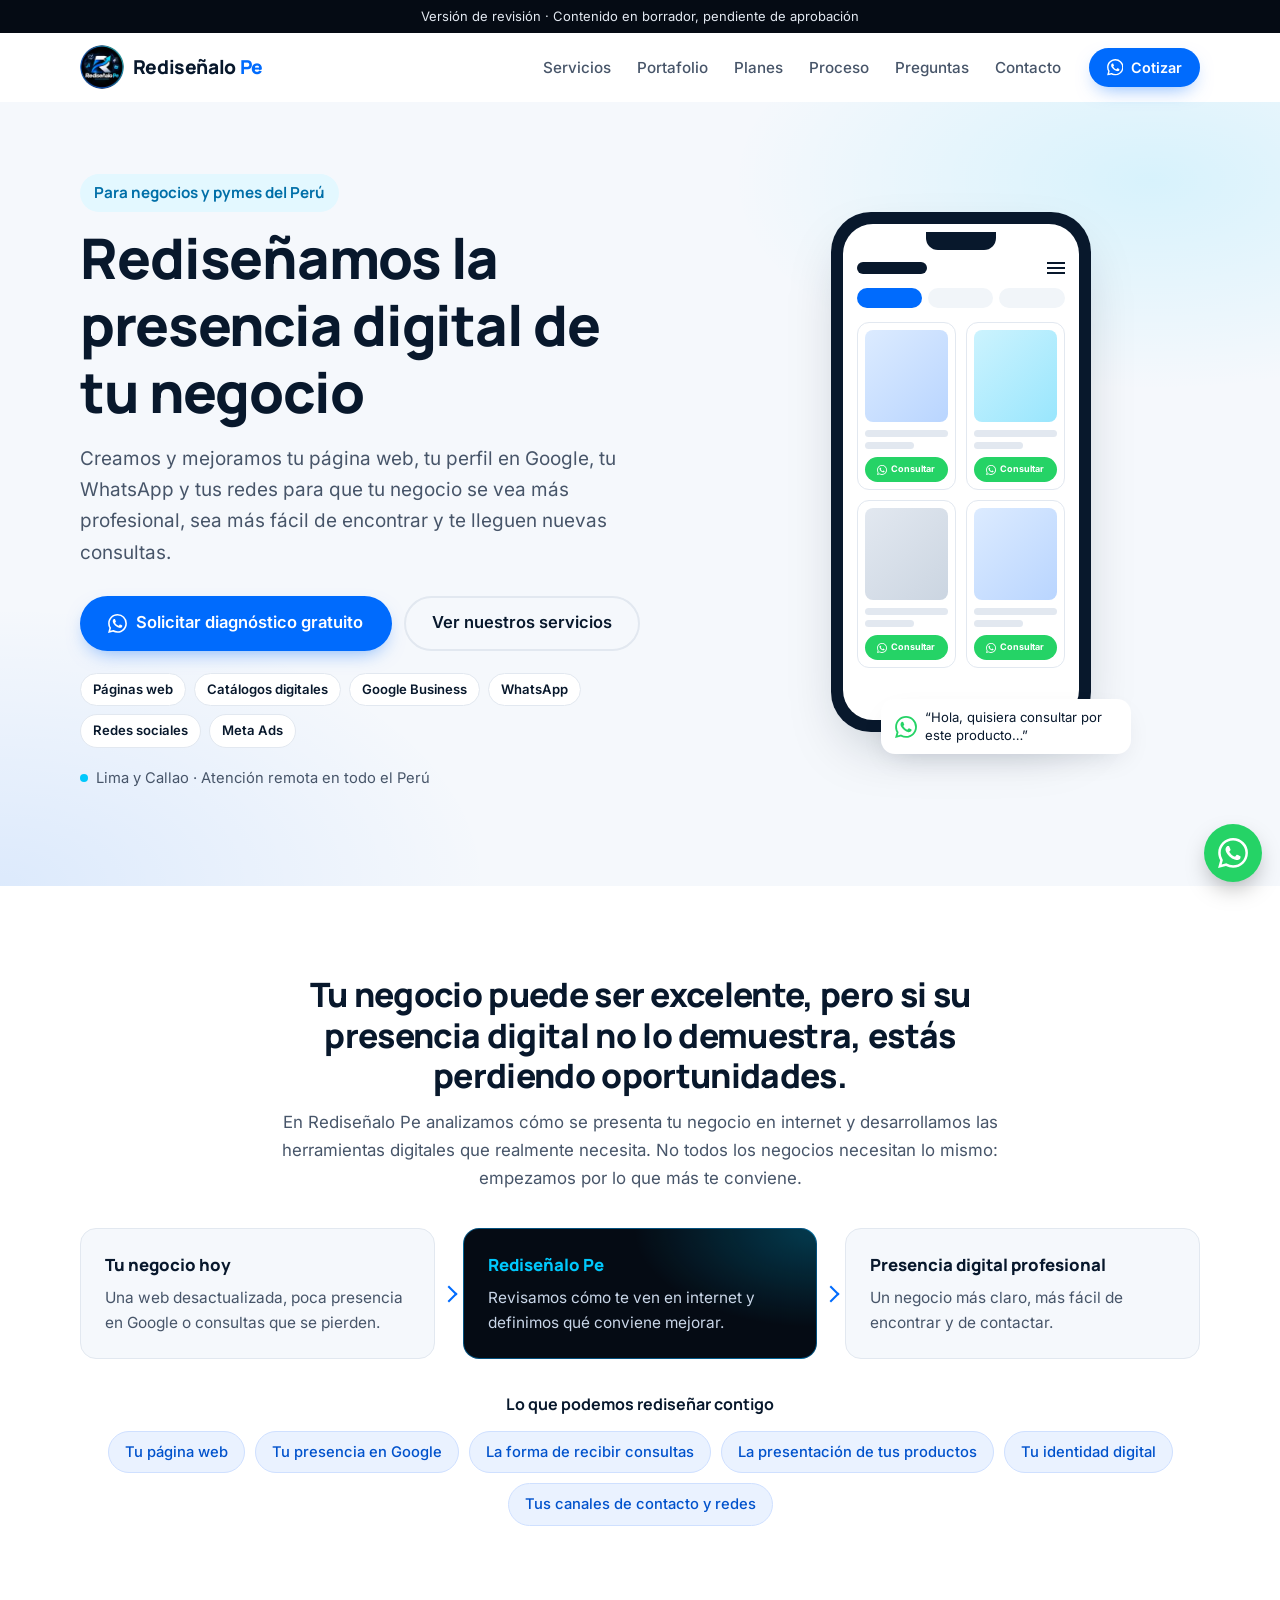
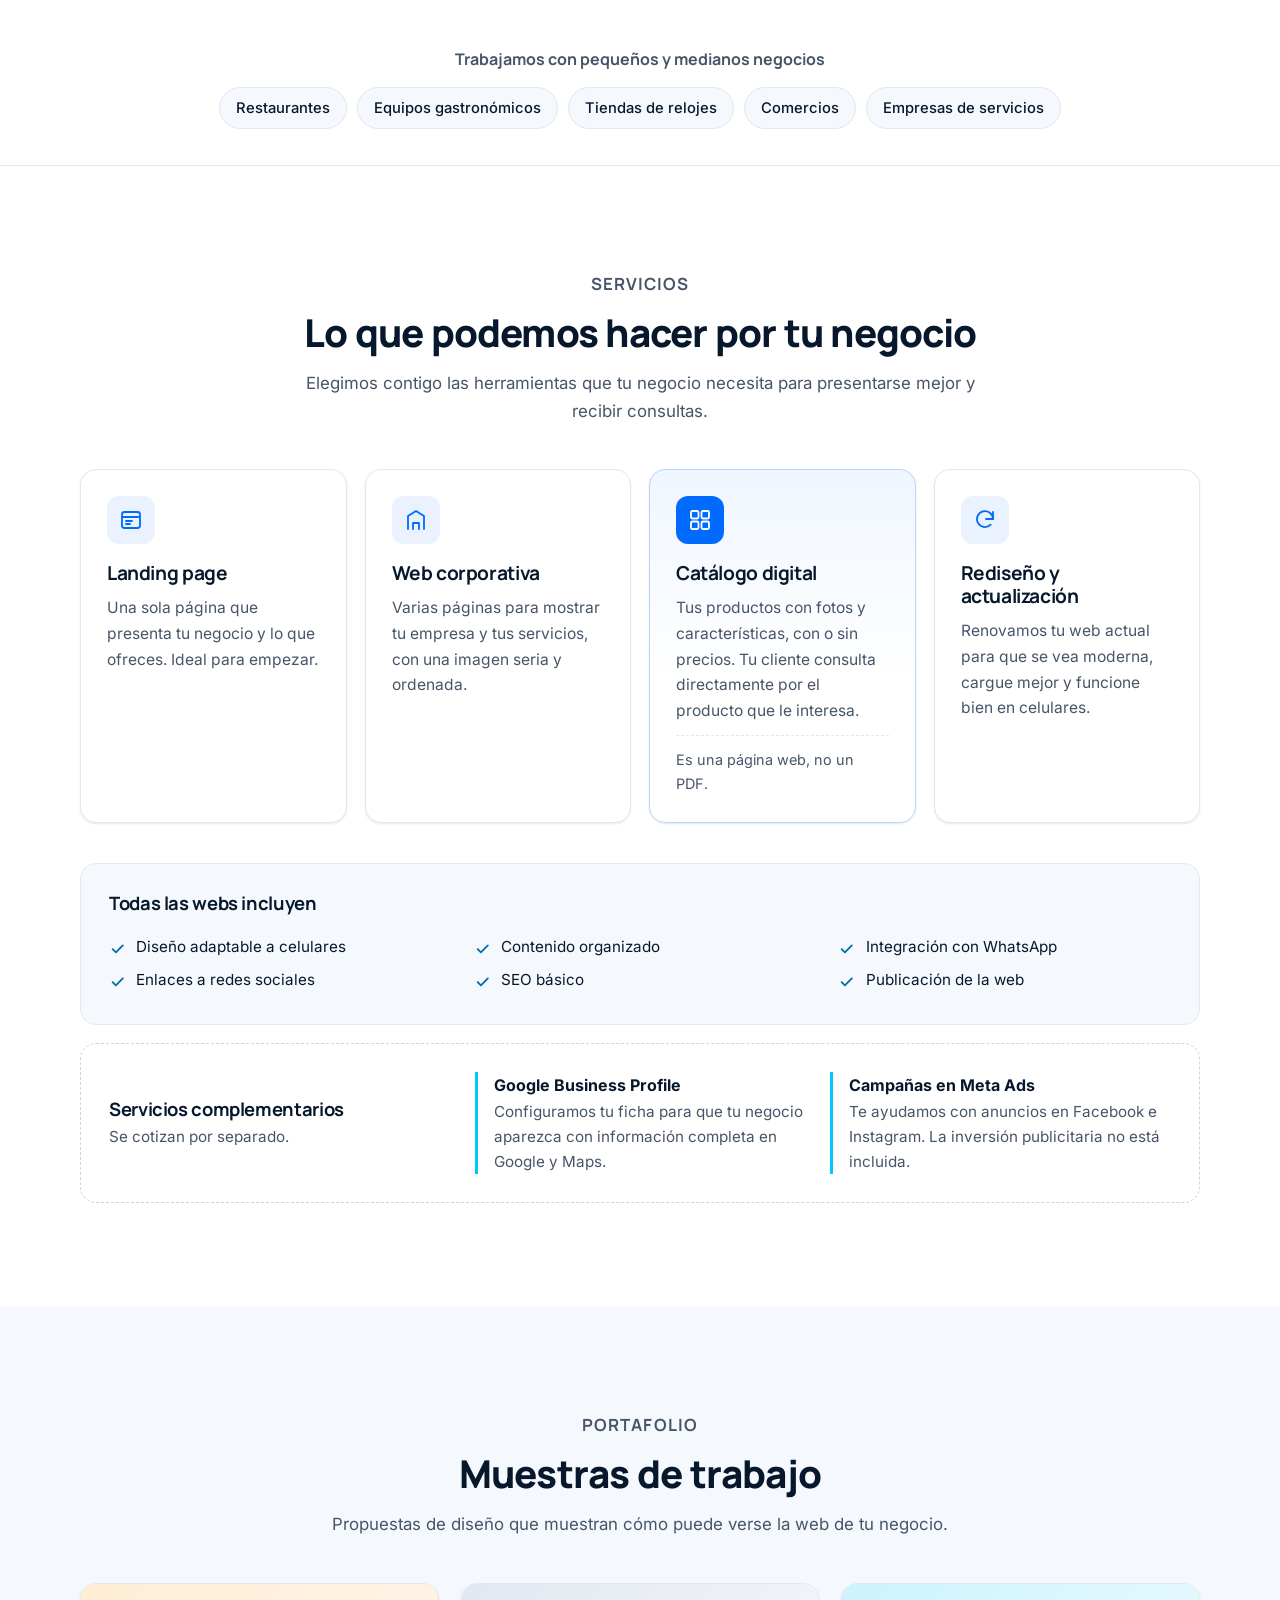
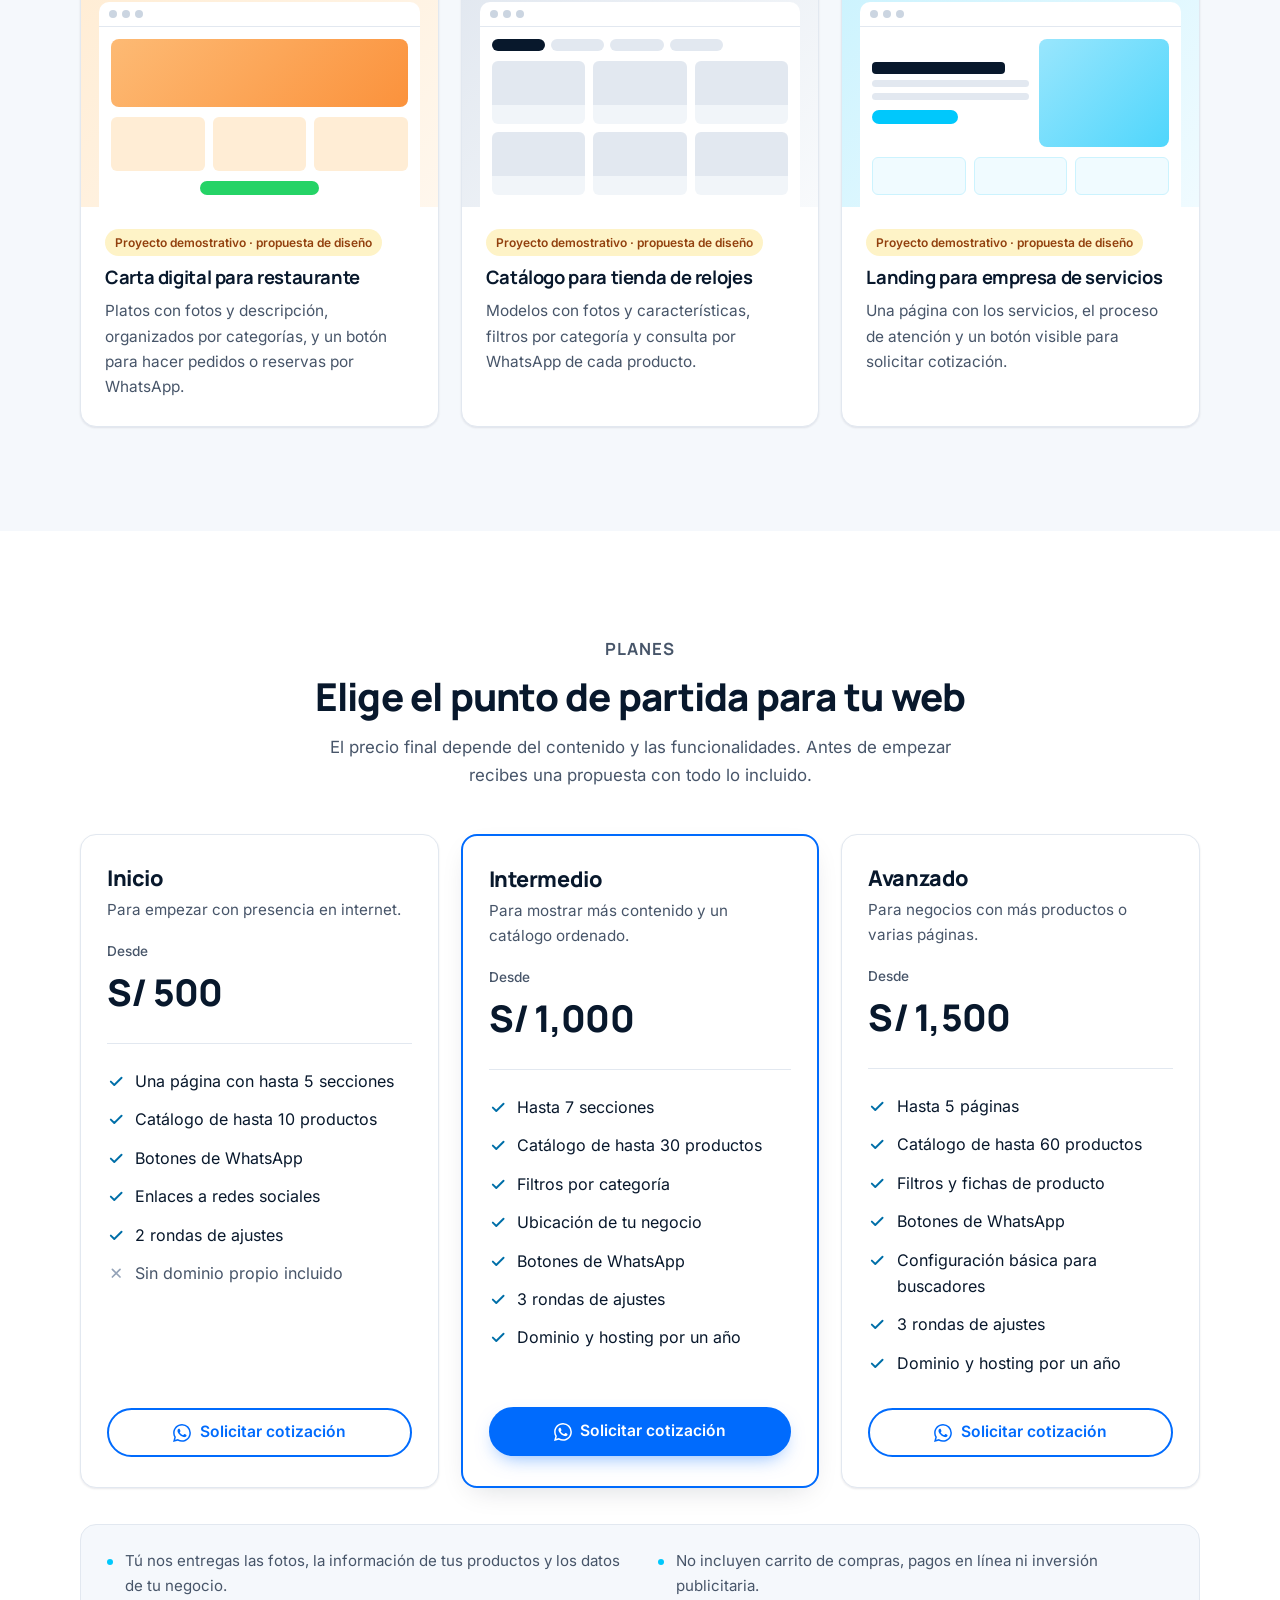
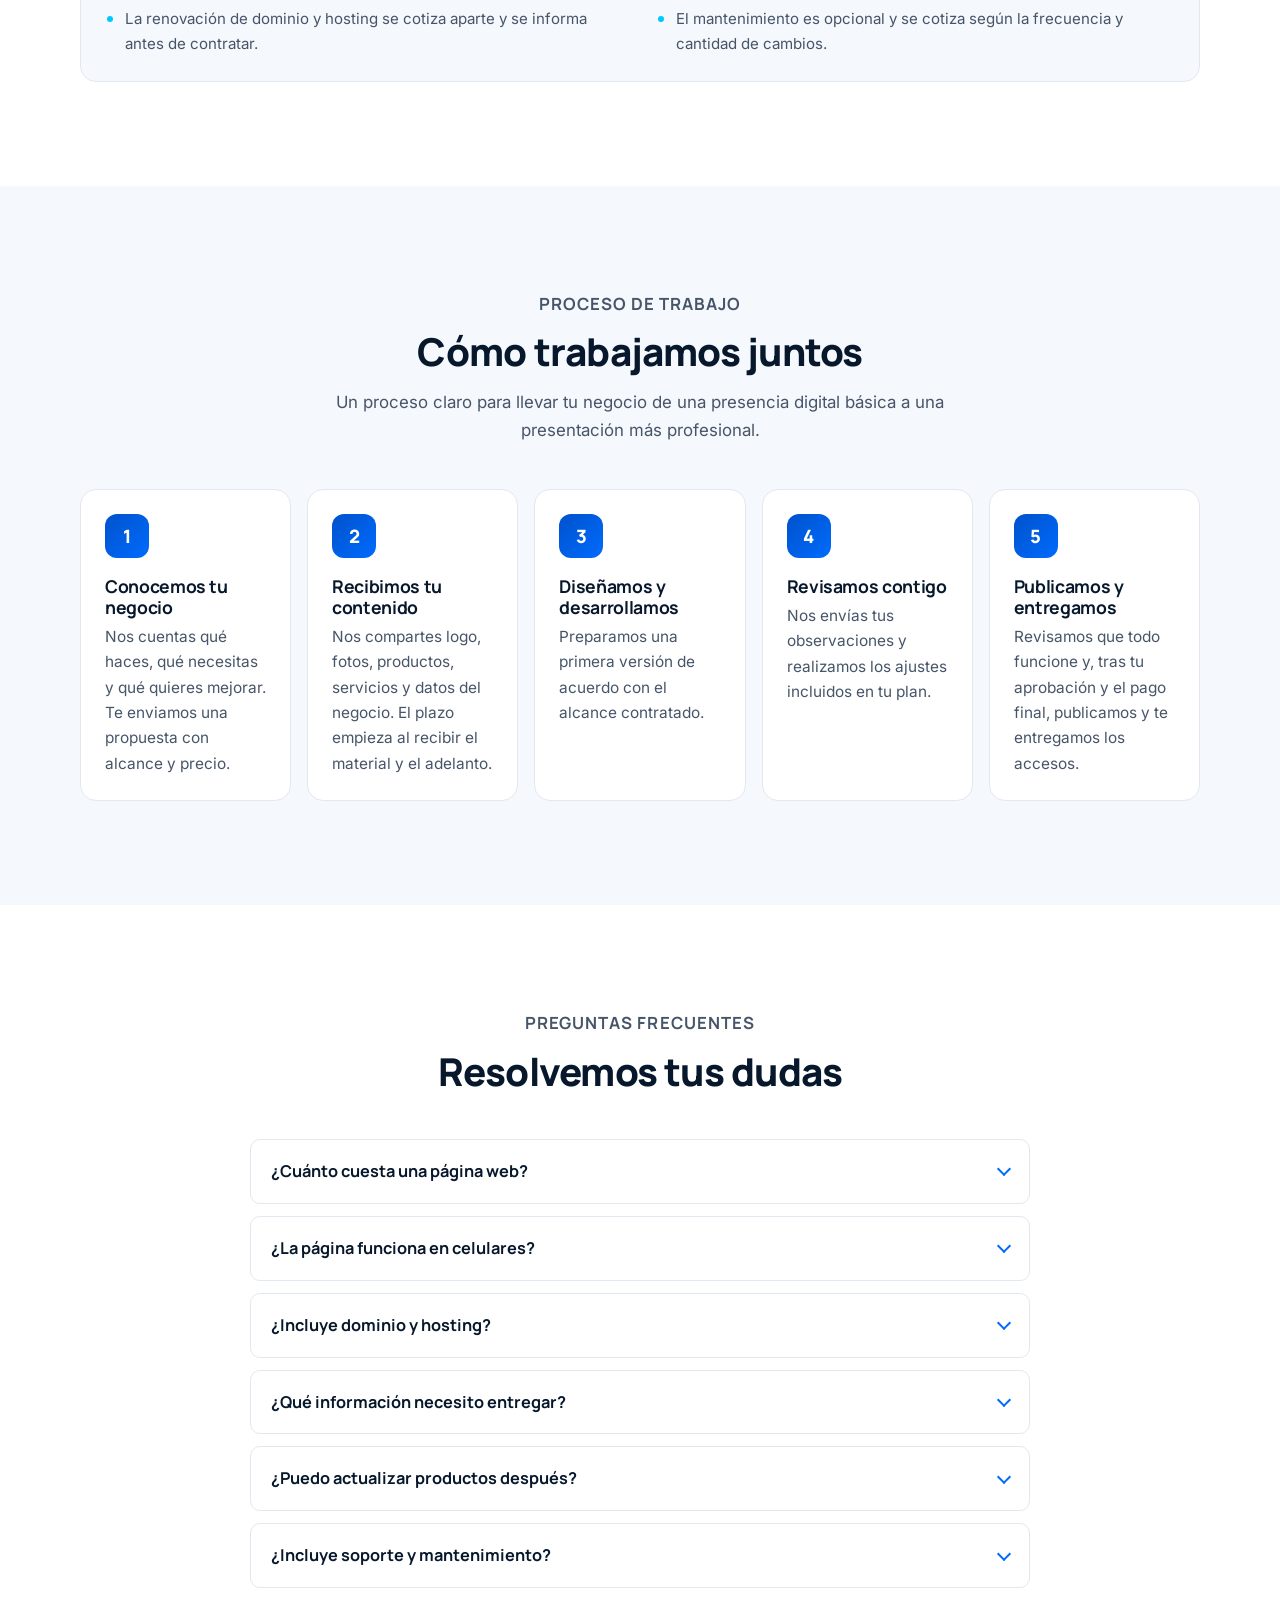
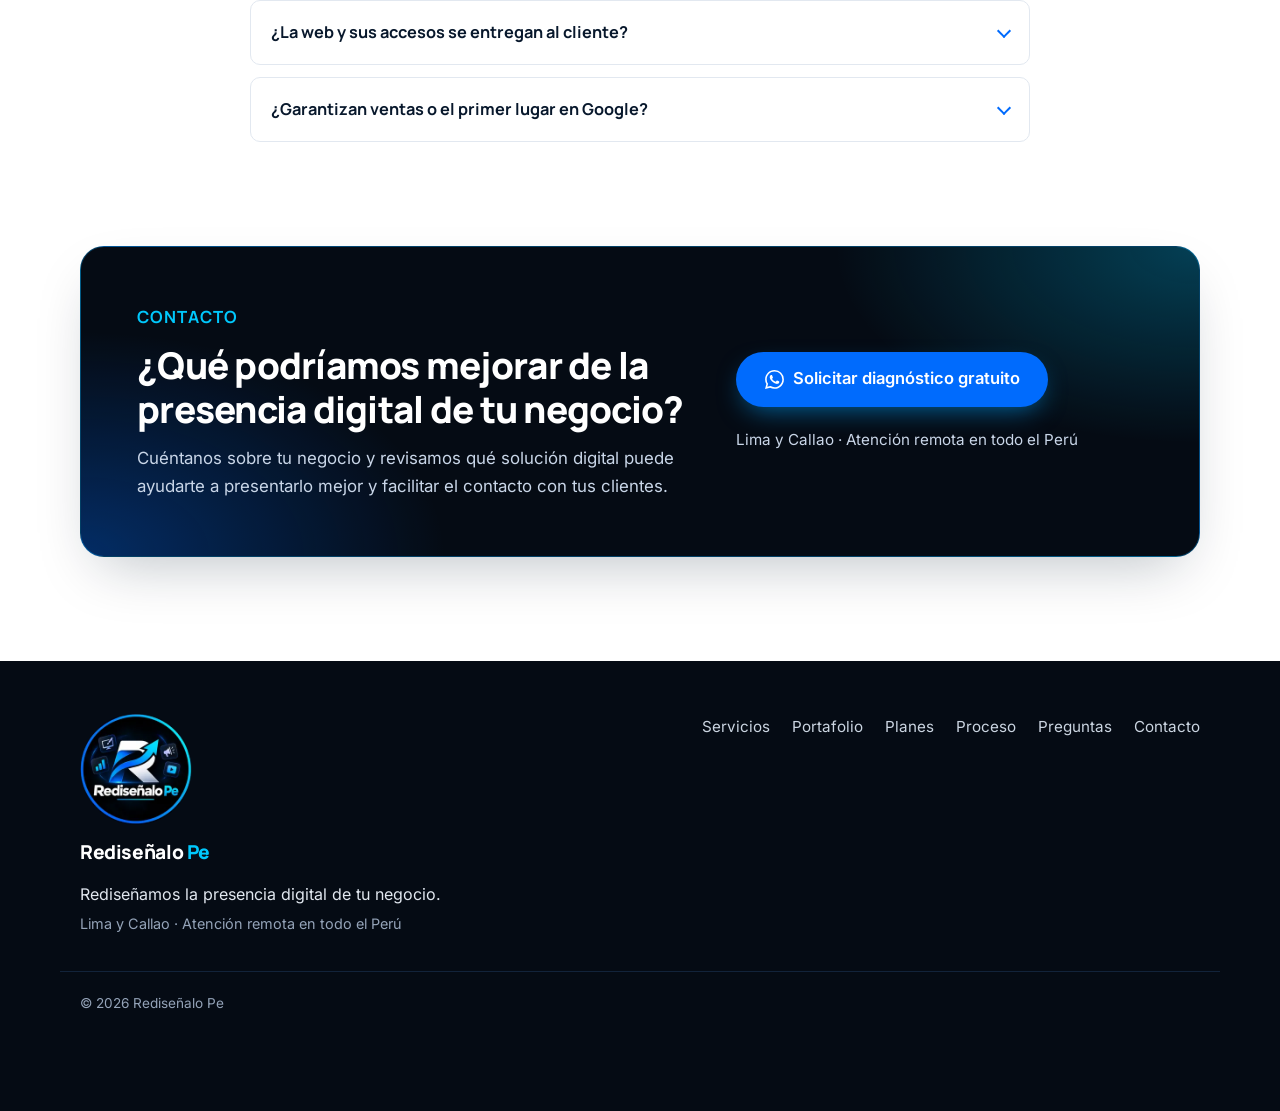
==== site/index.html @ 0233d373 "Fase 2: simplificación y limpieza de contenido - Voz de marca en plural en servicios, proceso y cont" ====
<!doctype html>
<html lang="es-PE">
<head>
  <meta charset="utf-8">
  <meta name="viewport" content="width=device-width, initial-scale=1">
  <!-- VERSIÓN DE REVISIÓN: quitar esta línea al aprobar la web para que Google pueda indexarla. -->
  <meta name="robots" content="noindex, nofollow">
  <title>Rediseñalo Pe | Presencia digital para negocios en Perú</title>
  <meta name="description" content="Rediseñamos la presencia digital de negocios peruanos con páginas web, Google Business, WhatsApp y soluciones digitales adaptadas a cada negocio.">
  <meta name="theme-color" content="#006BFD">
  <meta property="og:type" content="website">
  <meta property="og:locale" content="es_PE">
  <meta property="og:site_name" content="Rediseñalo Pe">
  <meta property="og:title" content="Rediseñalo Pe | Presencia digital para negocios en Perú">
  <meta property="og:description" content="Rediseñamos la presencia digital de negocios peruanos con páginas web, Google Business, WhatsApp y soluciones digitales adaptadas a cada negocio.">
  <link rel="icon" href="img/favicon-48.png" type="image/png" sizes="48x48">
  <link rel="apple-touch-icon" href="img/apple-touch-icon.png">
  <link rel="preload" href="fonts/manrope.woff2" as="font" type="font/woff2" crossorigin>
  <link rel="preload" href="fonts/inter.woff2" as="font" type="font/woff2" crossorigin>
  <link rel="stylesheet" href="css/styles.css">
  <script>document.documentElement.classList.add("js");</script>
  <script src="js/config.js" defer></script>
  <script src="js/main.js" defer></script>
</head>
<body>
  <svg width="0" height="0" style="position:absolute" aria-hidden="true">
    <symbol id="i-wa" viewBox="0 0 24 24"><path fill="currentColor" d="M17.472 14.382c-.297-.149-1.758-.867-2.03-.967-.273-.099-.471-.148-.67.15-.197.297-.767.966-.94 1.164-.173.199-.347.223-.644.075-.297-.15-1.255-.463-2.39-1.475-.883-.788-1.48-1.761-1.653-2.059-.173-.297-.018-.458.13-.606.134-.133.298-.347.446-.52.149-.174.198-.298.298-.497.099-.198.05-.371-.025-.52-.075-.149-.669-1.612-.916-2.207-.242-.579-.487-.5-.669-.51-.173-.008-.371-.01-.57-.01-.198 0-.52.074-.792.372-.272.297-1.04 1.016-1.04 2.479 0 1.462 1.065 2.875 1.213 3.074.149.198 2.096 3.2 5.077 4.487.709.306 1.262.489 1.694.625.712.227 1.36.195 1.871.118.571-.085 1.758-.719 2.006-1.413.248-.694.248-1.289.173-1.413-.074-.124-.272-.198-.57-.347m-5.421 7.403h-.004a9.87 9.87 0 01-5.031-1.378l-.361-.214-3.741.982.998-3.648-.235-.374a9.86 9.86 0 01-1.51-5.26c.001-5.45 4.436-9.884 9.888-9.884 2.64 0 5.122 1.03 6.988 2.898a9.825 9.825 0 012.893 6.994c-.003 5.45-4.437 9.884-9.885 9.884m8.413-18.297A11.815 11.815 0 0012.05 0C5.495 0 .16 5.335.157 11.892c0 2.096.547 4.142 1.588 5.945L.057 24l6.305-1.654a11.882 11.882 0 005.683 1.448h.005c6.554 0 11.89-5.335 11.893-11.893a11.821 11.821 0 00-3.48-8.413Z"/></symbol>
    <symbol id="i-check" viewBox="0 0 24 24"><path fill="none" stroke="currentColor" stroke-width="2.5" stroke-linecap="round" stroke-linejoin="round" d="M5 12.5l4.5 4.5L19 7.5"/></symbol>
    <symbol id="i-x" viewBox="0 0 24 24"><path fill="none" stroke="currentColor" stroke-width="2.2" stroke-linecap="round" d="M7 7l10 10M17 7L7 17"/></symbol>
  </svg>

  <a class="skip-link" href="#contenido">Saltar al contenido</a>

  <div class="review-banner" role="note">Versión de revisión · Contenido en borrador, pendiente de aprobación</div>

  <header class="site-header" id="top">
    <div class="container header-inner">
      <a class="brand" href="#inicio" aria-label="Rediseñalo Pe, ir al inicio">
        <img class="brand-logo" src="img/logo-96.webp" width="44" height="44" alt="" decoding="async">
        <span class="brand-text">Rediseñalo<span> Pe</span></span>
      </a>

      <button class="nav-toggle" type="button" aria-expanded="false" aria-controls="menu" aria-label="Abrir menú">
        <span></span><span></span><span></span>
      </button>

      <nav class="site-nav" id="menu" aria-label="Principal">
        <ul>
          <li><a href="#servicios">Servicios</a></li>
          <li><a href="#portafolio">Portafolio</a></li>
          <li><a href="#planes">Planes</a></li>
          <li><a href="#proceso">Proceso</a></li>
          <li><a href="#preguntas">Preguntas</a></li>
          <li><a href="#contacto">Contacto</a></li>
        </ul>
        <a class="btn btn-primary btn-sm" data-wa>
          <svg class="icon" aria-hidden="true"><use href="#i-wa"/></svg>
          <span>Cotizar</span>
        </a>
      </nav>
    </div>
  </header>

  <main id="contenido">

    <!-- INICIO -->
    <section class="hero" id="inicio">
      <div class="container hero-inner">
        <div class="hero-copy reveal">
          <p class="eyebrow">Para negocios y pymes del Perú</p>
          <h1>Rediseñamos la presencia digital de tu negocio</h1>
          <p class="lead">Creamos y mejoramos tu página web, tu perfil en Google, tu WhatsApp y tus redes para que tu negocio se vea más profesional, sea más fácil de encontrar y te lleguen nuevas consultas.</p>
          <div class="hero-actions">
            <a class="btn btn-primary btn-lg" data-wa data-msg="diagnostic">
              <svg class="icon" aria-hidden="true"><use href="#i-wa"/></svg>
              <span>Solicitar diagnóstico gratuito</span>
            </a>
            <a class="btn btn-ghost btn-lg" href="#servicios">Ver nuestros servicios</a>
          </div>
          <ul class="hero-tags" aria-label="Lo que podemos mejorar">
            <li>Páginas web</li>
            <li>Catálogos digitales</li>
            <li>Google Business</li>
            <li>WhatsApp</li>
            <li>Redes sociales</li>
            <li>Meta Ads</li>
          </ul>
          <p class="hero-note" data-coverage></p>
        </div>

        <div class="hero-visual reveal" aria-hidden="true">
          <div class="phone">
            <div class="phone-notch"></div>
            <div class="phone-screen">
              <div class="m-top"><span class="m-logo"></span><span class="m-menu"></span></div>
              <div class="m-chips"><span class="on"></span><span></span><span></span></div>
              <div class="m-grid">
                <div class="m-card"><div class="m-img"></div><div class="m-line"></div><div class="m-line short"></div><div class="m-wa"><svg><use href="#i-wa"/></svg>Consultar</div></div>
                <div class="m-card"><div class="m-img alt"></div><div class="m-line"></div><div class="m-line short"></div><div class="m-wa"><svg><use href="#i-wa"/></svg>Consultar</div></div>
                <div class="m-card"><div class="m-img alt2"></div><div class="m-line"></div><div class="m-line short"></div><div class="m-wa"><svg><use href="#i-wa"/></svg>Consultar</div></div>
                <div class="m-card"><div class="m-img"></div><div class="m-line"></div><div class="m-line short"></div><div class="m-wa"><svg><use href="#i-wa"/></svg>Consultar</div></div>
              </div>
            </div>
          </div>
          <div class="bubble">
            <svg class="icon" aria-hidden="true"><use href="#i-wa"/></svg>
            <span>“Hola, quisiera consultar por este producto…”</span>
          </div>
        </div>
      </div>
    </section>

    <!-- POSICIONAMIENTO -->
    <section class="positioning" aria-labelledby="positioning-title">
      <div class="container">
        <div class="positioning-head reveal">
          <h2 id="positioning-title">Tu negocio puede ser excelente, pero si su presencia digital no lo demuestra, estás perdiendo oportunidades.</h2>
          <p>En Rediseñalo Pe analizamos cómo se presenta tu negocio en internet y desarrollamos las herramientas digitales que realmente necesita. No todos los negocios necesitan lo mismo: empezamos por lo que más te conviene.</p>
        </div>

        <ol class="flow reveal" aria-label="Cómo funciona Rediseñalo Pe">
          <li class="flow-step">
            <span class="flow-label">Tu negocio hoy</span>
            <p>Una web desactualizada, poca presencia en Google o consultas que se pierden.</p>
          </li>
          <li class="flow-step flow-brand">
            <span class="flow-label">Rediseñalo Pe</span>
            <p>Revisamos cómo te ven en internet y definimos qué conviene mejorar.</p>
          </li>
          <li class="flow-step">
            <span class="flow-label">Presencia digital profesional</span>
            <p>Un negocio más claro, más fácil de encontrar y de contactar.</p>
          </li>
        </ol>

        <div class="redesign reveal">
          <p class="redesign-title">Lo que podemos rediseñar contigo</p>
          <ul class="redesign-list">
            <li>Tu página web</li>
            <li>Tu presencia en Google</li>
            <li>La forma de recibir consultas</li>
            <li>La presentación de tus productos</li>
            <li>Tu identidad digital</li>
            <li>Tus canales de contacto y redes</li>
          </ul>
        </div>
      </div>
    </section>

    <!-- PARA QUIÉN -->
    <section class="audience" aria-labelledby="audience-title">
      <div class="container">
        <h2 id="audience-title" class="audience-title">Trabajamos con pequeños y medianos negocios</h2>
        <ul class="audience-list">
          <li>Restaurantes</li>
          <li>Equipos gastronómicos</li>
          <li>Tiendas de relojes</li>
          <li>Comercios</li>
          <li>Empresas de servicios</li>
        </ul>
      </div>
    </section>

    <!-- SERVICIOS -->
    <section class="section" id="servicios" aria-labelledby="servicios-title">
      <div class="container">
        <header class="section-head reveal">
          <p class="eyebrow">Servicios</p>
          <h2 id="servicios-title">Lo que podemos hacer por tu negocio</h2>
          <p>Elegimos contigo las herramientas que tu negocio necesita para presentarse mejor y recibir consultas.</p>
        </header>

        <div class="cards-4">
          <article class="card service reveal">
            <div class="service-icon" aria-hidden="true">
              <svg viewBox="0 0 24 24"><rect x="3" y="4" width="18" height="16" rx="2.5"/><path d="M3 9h18M7 13h6M7 16h4"/></svg>
            </div>
            <h3>Landing page</h3>
            <p>Una sola página que presenta tu negocio y lo que ofreces. Ideal para empezar.</p>
          </article>

          <article class="card service reveal">
            <div class="service-icon" aria-hidden="true">
              <svg viewBox="0 0 24 24"><path d="M4 21V8l8-5 8 5v13"/><path d="M9 21v-6h6v6"/></svg>
            </div>
            <h3>Web corporativa</h3>
            <p>Varias páginas para mostrar tu empresa y tus servicios, con una imagen seria y ordenada.</p>
          </article>

          <article class="card service featured reveal">
            <div class="service-icon" aria-hidden="true">
              <svg viewBox="0 0 24 24"><rect x="3" y="3" width="7.5" height="7.5" rx="1.5"/><rect x="13.5" y="3" width="7.5" height="7.5" rx="1.5"/><rect x="3" y="13.5" width="7.5" height="7.5" rx="1.5"/><rect x="13.5" y="13.5" width="7.5" height="7.5" rx="1.5"/></svg>
            </div>
            <h3>Catálogo digital</h3>
            <p>Tus productos con fotos y características, con o sin precios. Tu cliente consulta directamente por el producto que le interesa.</p>
            <p class="service-note">Es una página web, no un PDF.</p>
          </article>

          <article class="card service reveal">
            <div class="service-icon" aria-hidden="true">
              <svg viewBox="0 0 24 24"><path d="M20 11a8 8 0 1 0-2.3 5.7"/><path d="M20 4v7h-7"/></svg>
            </div>
            <h3>Rediseño y actualización</h3>
            <p>Renovamos tu web actual para que se vea moderna, cargue mejor y funcione bien en celulares.</p>
          </article>
        </div>

        <div class="includes reveal">
          <h3>Todas las webs incluyen</h3>
          <ul class="check-list includes-grid">
            <li><svg class="icon" aria-hidden="true"><use href="#i-check"/></svg>Diseño adaptable a celulares</li>
            <li><svg class="icon" aria-hidden="true"><use href="#i-check"/></svg>Contenido organizado</li>
            <li><svg class="icon" aria-hidden="true"><use href="#i-check"/></svg>Integración con WhatsApp</li>
            <li><svg class="icon" aria-hidden="true"><use href="#i-check"/></svg>Enlaces a redes sociales</li>
            <li><svg class="icon" aria-hidden="true"><use href="#i-check"/></svg>SEO básico</li>
            <li><svg class="icon" aria-hidden="true"><use href="#i-check"/></svg>Publicación de la web</li>
          </ul>
        </div>

        <div class="extras reveal">
          <div>
            <h3>Servicios complementarios</h3>
            <p>Se cotizan por separado.</p>
          </div>
          <ul class="extras-list">
            <li><strong>Google Business Profile</strong><span>Configuramos tu ficha para que tu negocio aparezca con información completa en Google y Maps.</span></li>
            <li><strong>Campañas en Meta Ads</strong><span>Te ayudamos con anuncios en Facebook e Instagram. La inversión publicitaria no está incluida.</span></li>
          </ul>
        </div>
      </div>
    </section>

    <!-- PORTAFOLIO -->
    <section class="section section-alt" id="portafolio" aria-labelledby="portafolio-title">
      <div class="container">
        <header class="section-head reveal">
          <p class="eyebrow">Portafolio</p>
          <h2 id="portafolio-title">Muestras de trabajo</h2>
          <p>Propuestas de diseño que muestran cómo puede verse la web de tu negocio.</p>
        </header>

        <div class="portfolio-grid" data-portfolio>
          <!-- Proyectos reales: se insertan desde js/config.js solo cuando están autorizados. -->

          <article class="card project reveal">
            <div class="project-shot demo-food" aria-hidden="true">
              <div class="b-bar"><i></i><i></i><i></i></div>
              <div class="b-body">
                <div class="d-hero"></div>
                <div class="d-row"><span></span><span></span><span></span></div>
                <div class="d-btn"></div>
              </div>
            </div>
            <div class="project-body">
              <span class="tag tag-demo">Proyecto demostrativo · propuesta de diseño</span>
              <h3>Carta digital para restaurante</h3>
              <p>Platos con fotos y descripción, organizados por categorías, y un botón para hacer pedidos o reservas por WhatsApp.</p>
            </div>
          </article>

          <article class="card project reveal">
            <div class="project-shot demo-watch" aria-hidden="true">
              <div class="b-bar"><i></i><i></i><i></i></div>
              <div class="b-body">
                <div class="d-chips"><span class="on"></span><span></span><span></span><span></span></div>
                <div class="d-grid"><span></span><span></span><span></span><span></span><span></span><span></span></div>
              </div>
            </div>
            <div class="project-body">
              <span class="tag tag-demo">Proyecto demostrativo · propuesta de diseño</span>
              <h3>Catálogo para tienda de relojes</h3>
              <p>Modelos con fotos y características, filtros por categoría y consulta por WhatsApp de cada producto.</p>
            </div>
          </article>

          <article class="card project reveal">
            <div class="project-shot demo-services" aria-hidden="true">
              <div class="b-bar"><i></i><i></i><i></i></div>
              <div class="b-body">
                <div class="d-split"><div><span class="t"></span><span></span><span></span><span class="cta"></span></div><div class="img"></div></div>
                <div class="d-steps"><span></span><span></span><span></span></div>
              </div>
            </div>
            <div class="project-body">
              <span class="tag tag-demo">Proyecto demostrativo · propuesta de diseño</span>
              <h3>Landing para empresa de servicios</h3>
              <p>Una página con los servicios, el proceso de atención y un botón visible para solicitar cotización.</p>
            </div>
          </article>
        </div>
      </div>
    </section>

    <!-- PLANES -->
    <section class="section" id="planes" aria-labelledby="planes-title">
      <div class="container">
        <header class="section-head reveal">
          <p class="eyebrow">Planes</p>
          <h2 id="planes-title">Elige el punto de partida para tu web</h2>
          <p>El precio final depende del contenido y las funcionalidades. Antes de empezar recibes una propuesta con todo lo incluido.</p>
        </header>

        <div class="plans">
          <article class="card plan reveal">
            <h3>Inicio</h3>
            <p class="plan-desc">Para empezar con presencia en internet.</p>
            <p class="price"><span>Desde</span> S/ 500</p>
            <ul class="check-list">
              <li><svg class="icon" aria-hidden="true"><use href="#i-check"/></svg>Una página con hasta 5 secciones</li>
              <li><svg class="icon" aria-hidden="true"><use href="#i-check"/></svg>Catálogo de hasta 10 productos</li>
              <li><svg class="icon" aria-hidden="true"><use href="#i-check"/></svg>Botones de WhatsApp</li>
              <li><svg class="icon" aria-hidden="true"><use href="#i-check"/></svg>Enlaces a redes sociales</li>
              <li><svg class="icon" aria-hidden="true"><use href="#i-check"/></svg>2 rondas de ajustes</li>
              <li class="muted"><svg class="icon" aria-hidden="true"><use href="#i-x"/></svg>Sin dominio propio incluido</li>
            </ul>
            <a class="btn btn-outline btn-block" data-wa data-plan="Inicio">
              <svg class="icon" aria-hidden="true"><use href="#i-wa"/></svg>
              <span>Solicitar cotización</span>
            </a>
          </article>

          <article class="card plan plan-mid reveal">
            <h3>Intermedio</h3>
            <p class="plan-desc">Para mostrar más contenido y un catálogo ordenado.</p>
            <p class="price"><span>Desde</span> S/ 1,000</p>
            <ul class="check-list">
              <li><svg class="icon" aria-hidden="true"><use href="#i-check"/></svg>Hasta 7 secciones</li>
              <li><svg class="icon" aria-hidden="true"><use href="#i-check"/></svg>Catálogo de hasta 30 productos</li>
              <li><svg class="icon" aria-hidden="true"><use href="#i-check"/></svg>Filtros por categoría</li>
              <li><svg class="icon" aria-hidden="true"><use href="#i-check"/></svg>Ubicación de tu negocio</li>
              <li><svg class="icon" aria-hidden="true"><use href="#i-check"/></svg>Botones de WhatsApp</li>
              <li><svg class="icon" aria-hidden="true"><use href="#i-check"/></svg>3 rondas de ajustes</li>
              <li><svg class="icon" aria-hidden="true"><use href="#i-check"/></svg>Dominio y hosting por un año</li>
              <li data-show="planTraining" hidden><svg class="icon" aria-hidden="true"><use href="#i-check"/></svg>Capacitación de entrega (30 min), virtual o presencial</li>
            </ul>
            <a class="btn btn-primary btn-block" data-wa data-plan="Intermedio">
              <svg class="icon" aria-hidden="true"><use href="#i-wa"/></svg>
              <span>Solicitar cotización</span>
            </a>
          </article>

          <article class="card plan reveal">
            <h3>Avanzado</h3>
            <p class="plan-desc">Para negocios con más productos o varias páginas.</p>
            <p class="price"><span>Desde</span> S/ 1,500</p>
            <ul class="check-list">
              <li><svg class="icon" aria-hidden="true"><use href="#i-check"/></svg>Hasta 5 páginas</li>
              <li><svg class="icon" aria-hidden="true"><use href="#i-check"/></svg>Catálogo de hasta 60 productos</li>
              <li><svg class="icon" aria-hidden="true"><use href="#i-check"/></svg>Filtros y fichas de producto</li>
              <li><svg class="icon" aria-hidden="true"><use href="#i-check"/></svg>Botones de WhatsApp</li>
              <li><svg class="icon" aria-hidden="true"><use href="#i-check"/></svg>Configuración básica para buscadores</li>
              <li><svg class="icon" aria-hidden="true"><use href="#i-check"/></svg>3 rondas de ajustes</li>
              <li><svg class="icon" aria-hidden="true"><use href="#i-check"/></svg>Dominio y hosting por un año</li>
              <li data-show="planTraining" hidden><svg class="icon" aria-hidden="true"><use href="#i-check"/></svg>Capacitación de entrega (1 hora), virtual o presencial</li>
            </ul>
            <a class="btn btn-outline btn-block" data-wa data-plan="Avanzado">
              <svg class="icon" aria-hidden="true"><use href="#i-wa"/></svg>
              <span>Solicitar cotización</span>
            </a>
          </article>
        </div>

        <div class="plan-notes reveal">
          <ul>
            <li>Tú nos entregas las fotos, la información de tus productos y los datos de tu negocio.</li>
            <li>No incluyen carrito de compras, pagos en línea ni inversión publicitaria.</li>
            <li>La renovación de dominio y hosting se cotiza aparte y se informa antes de contratar.</li>
            <li>El mantenimiento es opcional y se cotiza según la frecuencia y cantidad de cambios.</li>
            <li data-show="paymentTerms" hidden>Forma de trabajo: 50% de adelanto y 50% al aprobar la web, antes de la entrega final.</li>
          </ul>
        </div>
      </div>
    </section>

    <!-- PROCESO -->
    <section class="section section-alt" id="proceso" aria-labelledby="proceso-title">
      <div class="container">
        <header class="section-head reveal">
          <p class="eyebrow">Proceso de trabajo</p>
          <h2 id="proceso-title">Cómo trabajamos juntos</h2>
          <p>Un proceso claro para llevar tu negocio de una presencia digital básica a una presentación más profesional.</p>
        </header>

        <ol class="steps">
          <li class="step reveal">
            <span class="step-num" aria-hidden="true">1</span>
            <div>
              <h3>Conocemos tu negocio</h3>
              <p class="step-time" data-show="processTimes" hidden>1 a 2 días</p>
              <p>Nos cuentas qué haces, qué necesitas y qué quieres mejorar. Te enviamos una propuesta con alcance y precio.</p>
            </div>
          </li>
          <li class="step reveal">
            <span class="step-num" aria-hidden="true">2</span>
            <div>
              <h3>Recibimos tu contenido</h3>
              <p class="step-time" data-show="processTimes" hidden>Depende del cliente</p>
              <p>Nos compartes logo, fotos, productos, servicios y datos del negocio. El plazo empieza al recibir el material y el adelanto.</p>
            </div>
          </li>
          <li class="step reveal">
            <span class="step-num" aria-hidden="true">3</span>
            <div>
              <h3>Diseñamos y desarrollamos</h3>
              <p class="step-time" data-show="processTimes" hidden>Aprox. 3 a 10 días hábiles</p>
              <p>Preparamos una primera versión de acuerdo con el alcance contratado.</p>
            </div>
          </li>
          <li class="step reveal">
            <span class="step-num" aria-hidden="true">4</span>
            <div>
              <h3>Revisamos contigo</h3>
              <p class="step-time" data-show="processTimes" hidden>Aprox. 1 a 3 días hábiles</p>
              <p>Nos envías tus observaciones y realizamos los ajustes incluidos en tu plan.</p>
            </div>
          </li>
          <li class="step reveal">
            <span class="step-num" aria-hidden="true">5</span>
            <div>
              <h3>Publicamos y entregamos</h3>
              <p class="step-time" data-show="processTimes" hidden>Aprox. 1 día hábil</p>
              <p>Revisamos que todo funcione y, tras tu aprobación y el pago final, publicamos y te entregamos los accesos.</p>
            </div>
          </li>
        </ol>
        <p class="steps-note" data-show="processTimes" hidden>Estos tiempos son orientativos. Un proyecto con más contenido o funcionalidades requiere un plazo específico.</p>
      </div>
    </section>

    <!-- PREGUNTAS FRECUENTES -->
    <section class="section" id="preguntas" aria-labelledby="preguntas-title">
      <div class="container container-narrow">
        <header class="section-head reveal">
          <p class="eyebrow">Preguntas frecuentes</p>
          <h2 id="preguntas-title">Resolvemos tus dudas</h2>
        </header>

        <div class="faq reveal">
          <details>
            <summary>¿Cuánto cuesta una página web?</summary>
            <p>Los planes parten desde S/ 500. El precio final depende del contenido y las funcionalidades; antes de empezar recibes una propuesta con todo lo incluido.</p>
          </details>
          <details>
            <summary>¿La página funciona en celulares?</summary>
            <p>Sí. Se adapta a celulares, tablets y computadoras.</p>
          </details>
          <details>
            <summary>¿Incluye dominio y hosting?</summary>
            <p>Los planes Intermedio y Avanzado incluyen dominio y hosting por un año. La propuesta indica las condiciones y el costo de renovación.</p>
          </details>
          <details>
            <summary>¿Qué información necesito entregar?</summary>
            <p>Logo, fotos, descripción de tus productos o servicios, datos de contacto y redes. Si falta algo, lo identificamos antes de empezar.</p>
          </details>
          <details>
            <summary>¿Puedo actualizar productos después?</summary>
            <p>Sí. Los cambios posteriores se cotizan según su alcance. Si quieres editar el catálogo por tu cuenta, lo acordamos desde el inicio.</p>
          </details>
          <details>
            <summary>¿Incluye soporte y mantenimiento?</summary>
            <p>La propuesta indica la duración y el alcance del soporte. El mantenimiento y los cambios posteriores se cotizan aparte, salvo que estén incluidos expresamente.</p>
          </details>
          <details>
            <summary>¿La web y sus accesos se entregan al cliente?</summary>
            <p>Sí. La propuesta detalla el código y los accesos que se entregan, y quién se encarga de las renovaciones.</p>
          </details>
          <details>
            <summary>¿Garantizan ventas o el primer lugar en Google?</summary>
            <p>No. Te ayudamos a presentar mejor tu negocio y a facilitar el contacto; los resultados también dependen de tu mercado, tu publicidad y tu atención al cliente.</p>
          </details>
        </div>
      </div>
    </section>

    <!-- CONTACTO -->
    <section class="section contact" id="contacto" aria-labelledby="contacto-title">
      <div class="container">
        <div class="contact-box reveal">
          <div>
            <p class="eyebrow eyebrow-light">Contacto</p>
            <h2 id="contacto-title">¿Qué podríamos mejorar de la presencia digital de tu negocio?</h2>
            <p>Cuéntanos sobre tu negocio y revisamos qué solución digital puede ayudarte a presentarlo mejor y facilitar el contacto con tus clientes.</p>
          </div>
          <div class="contact-actions">
            <a class="btn btn-light btn-lg" data-wa data-msg="diagnostic">
              <svg class="icon" aria-hidden="true"><use href="#i-wa"/></svg>
              <span>Solicitar diagnóstico gratuito</span>
            </a>
            <ul class="contact-info">
              <li data-coverage></li>
              <li data-schedule hidden></li>
              <li data-email hidden></li>
            </ul>
            <ul class="social" data-social hidden></ul>
          </div>
        </div>
      </div>
    </section>
  </main>

  <footer class="site-footer">
    <div class="container footer-inner">
      <div>
        <a class="brand brand-footer" href="#inicio" aria-label="Rediseñalo Pe, ir al inicio">
          <img class="brand-logo brand-logo-lg" src="img/logo-256.webp" width="112" height="112" alt="" loading="lazy" decoding="async">
          <span class="brand-text">Rediseñalo<span> Pe</span></span>
        </a>
        <p class="footer-tagline">Rediseñamos la presencia digital de tu negocio.</p>
        <p class="footer-small" data-coverage></p>
      </div>
      <nav aria-label="Pie de página">
        <ul class="footer-nav">
          <li><a href="#servicios">Servicios</a></li>
          <li><a href="#portafolio">Portafolio</a></li>
          <li><a href="#planes">Planes</a></li>
          <li><a href="#proceso">Proceso</a></li>
          <li><a href="#preguntas">Preguntas</a></li>
          <li><a href="#contacto">Contacto</a></li>
        </ul>
      </nav>
    </div>
    <div class="container footer-bottom">
      <p>© <span data-year>2026</span> Rediseñalo Pe<span data-legal></span></p>
    </div>
  </footer>

  <a class="wa-float" data-wa data-float aria-label="Cotizar por WhatsApp" hidden>
    <svg aria-hidden="true"><use href="#i-wa"/></svg>
  </a>
</body>
</html>
---- site/css/styles.css ----
/* ==========================================================
   Rediseñalo Pe — estilos
   ========================================================== */

@font-face {
  font-family: "Manrope";
  src: url("../fonts/manrope.woff2") format("woff2");
  font-weight: 200 800;
  font-style: normal;
  font-display: swap;
}
@font-face {
  font-family: "Inter";
  src: url("../fonts/inter.woff2") format("woff2");
  font-weight: 100 900;
  font-style: normal;
  font-display: swap;
}

:root {
  /* Marca — colores tomados del logo */
  --blue: #006BFD;        /* azul eléctrico del logo: botones y enlaces */
  --blue-dark: #0052CC;
  --blue-soft: #EAF2FF;
  --sky: #00A4FD;         /* celeste del logo: degradados y detalles */
  --cyan: #00C8FC;        /* cian del logo: solo detalles o sobre fondo oscuro */
  --cyan-text: #006FA8;   /* cian oscurecido con contraste suficiente para texto */
  --cyan-soft: #E3F8FF;
  --ink: #050B14;         /* negro del fondo del logo */
  --navy: #08182C;        /* azul noche del logo: títulos */
  --bg: #F5F8FC;
  --white: #FFFFFF;
  --text: #08182C;
  --text-2: #475569;
  --border: #E2E8F0;
  --wa: #25D366;

  /* Tipografía */
  --font-head: "Manrope", system-ui, -apple-system, "Segoe UI", Roboto, sans-serif;
  --font-body: "Inter", system-ui, -apple-system, "Segoe UI", Roboto, sans-serif;

  /* Formas */
  --radius: 16px;
  --radius-sm: 10px;
  --shadow-sm: 0 1px 2px rgba(8, 24, 44, .06), 0 1px 3px rgba(8, 24, 44, .04);
  --shadow: 0 10px 30px -12px rgba(8, 24, 44, .18);
  --shadow-lg: 0 24px 60px -20px rgba(8, 24, 44, .28);

  --header-h: 68px;
  --container: 1160px;
  --gutter: 20px;
}

/* ---------- Base ---------- */
*, *::before, *::after { box-sizing: border-box; }
html { scroll-behavior: smooth; scroll-padding-top: calc(var(--header-h) + 12px); -webkit-text-size-adjust: 100%; }
body {
  margin: 0;
  font-family: var(--font-body);
  font-size: 1rem;
  line-height: 1.65;
  color: var(--text);
  background: var(--white);
  -webkit-font-smoothing: antialiased;
}
img, svg { display: block; max-width: 100%; }
a { color: var(--blue); }
h1, h2, h3 { font-family: var(--font-head); color: var(--navy); line-height: 1.2; margin: 0; letter-spacing: -.02em; }
p { margin: 0; }
ul, ol { margin: 0; padding: 0; list-style: none; }
[hidden] { display: none !important; }
:focus-visible { outline: 3px solid var(--blue); outline-offset: 3px; border-radius: 6px; }

.container { width: 100%; max-width: var(--container); margin: 0 auto; padding: 0 var(--gutter); }
.container-narrow { max-width: 820px; }

.skip-link {
  position: absolute; left: 12px; top: -60px; z-index: 100;
  background: var(--navy); color: #fff; padding: 10px 16px; border-radius: 8px; text-decoration: none;
}
.skip-link:focus { top: 12px; }

.review-banner {
  background: var(--ink); color: #E2E8F0;
  font-size: .8125rem; text-align: center; padding: 6px var(--gutter);
}

.icon { width: 1.15em; height: 1.15em; flex-shrink: 0; }

/* ---------- Botones ---------- */
.btn {
  display: inline-flex; align-items: center; justify-content: center; gap: .55em;
  font-family: var(--font-body); font-weight: 600; font-size: .975rem; line-height: 1.2;
  padding: .85em 1.35em; border-radius: 999px; border: 2px solid transparent;
  text-decoration: none; cursor: pointer;
  transition: background-color .2s, color .2s, border-color .2s, transform .2s, box-shadow .2s;
}
.btn:hover { transform: translateY(-1px); }
.btn-sm { font-size: .9rem; padding: .6em 1.1em; }
.btn-lg { font-size: 1.03rem; padding: .95em 1.6em; }
.btn-block { width: 100%; }
.btn-primary { background: var(--blue); color: #fff; box-shadow: 0 8px 20px -8px rgba(0, 107, 253, .55); }
.btn-primary:hover { background: var(--blue-dark); }
.btn-outline { background: #fff; color: var(--blue); border-color: var(--blue); }
.btn-outline:hover { background: var(--blue-soft); }
.btn-ghost { background: transparent; color: var(--navy); border-color: var(--border); }
.btn-ghost:hover { border-color: var(--navy); }
.btn-light { background: var(--blue); color: #fff; box-shadow: 0 10px 26px -8px rgba(0, 164, 253, .6); }
.btn-light:hover { background: var(--blue-dark); }
.btn.is-disabled { background: #F1F5F9; color: #64748B; border-color: #E2E8F0; box-shadow: none; cursor: not-allowed; }
.btn.is-disabled:hover { transform: none; }

/* ---------- Encabezado ---------- */
.site-header {
  position: sticky; top: 0; z-index: 50;
  background: #fff;
  border-bottom: 1px solid transparent;
  transition: border-color .2s, box-shadow .2s;
}
.site-header.scrolled { border-color: var(--border); box-shadow: var(--shadow-sm); }
.header-inner { display: flex; align-items: center; justify-content: space-between; height: var(--header-h); }

.brand { display: inline-flex; align-items: center; gap: .55rem; text-decoration: none; }
.brand-text { font-family: var(--font-head); font-weight: 800; font-size: 1.2rem; color: var(--navy); letter-spacing: -.02em; }
.brand-text span { color: var(--blue); }
.brand-logo { width: 44px; height: 44px; border-radius: 50%; flex-shrink: 0; }
.brand-logo-lg { width: 112px; height: 112px; }
.brand-footer { flex-direction: column; align-items: flex-start; gap: 12px; }

.nav-toggle {
  display: inline-flex; flex-direction: column; justify-content: center; gap: 5px;
  width: 44px; height: 44px; padding: 0 11px; border: 0; border-radius: 10px;
  background: transparent; cursor: pointer;
}
.nav-toggle span { display: block; height: 2px; background: var(--navy); border-radius: 2px; transition: transform .25s, opacity .2s; }
.nav-toggle[aria-expanded="true"] span:nth-child(1) { transform: translateY(7px) rotate(45deg); }
.nav-toggle[aria-expanded="true"] span:nth-child(2) { opacity: 0; }
.nav-toggle[aria-expanded="true"] span:nth-child(3) { transform: translateY(-7px) rotate(-45deg); }

.site-nav {
  position: fixed; left: 0; right: 0; top: var(--nav-top, var(--header-h)); bottom: 0;
  background: #fff; padding: 12px var(--gutter) 32px;
  display: flex; flex-direction: column; gap: 20px;
  transform: translateY(-8px); opacity: 0; visibility: hidden;
  transition: opacity .2s, transform .2s, visibility .2s;
  overflow-y: auto;
}
.site-nav.open { opacity: 1; transform: none; visibility: visible; }
.site-nav ul { display: flex; flex-direction: column; }
.site-nav ul a {
  display: block; padding: 14px 4px; border-bottom: 1px solid var(--border);
  color: var(--navy); text-decoration: none; font-weight: 600; font-size: 1.1rem;
}
.site-nav .btn { align-self: stretch; }
body.menu-open { overflow: hidden; }

@media (min-width: 900px) {
  /* El desenfoque solo en escritorio: en móvil crearía un contexto que rompe el menú fijo. */
  .site-header { background: rgba(255, 255, 255, .92); -webkit-backdrop-filter: saturate(160%) blur(10px); backdrop-filter: saturate(160%) blur(10px); }
  .nav-toggle { display: none; }
  .site-nav {
    position: static; padding: 0; background: none; flex-direction: row; align-items: center; gap: 28px;
    transform: none; opacity: 1; visibility: visible; overflow: visible;
  }
  .site-nav ul { flex-direction: row; gap: 26px; }
  .site-nav ul a { padding: 6px 0; border: 0; font-size: .95rem; font-weight: 500; color: var(--text-2); }
  .site-nav ul a:hover { color: var(--navy); }
  .site-nav .btn { align-self: auto; }
}

/* ---------- Secciones ---------- */
.section { padding: 72px 0; }
.section-alt { background: var(--bg); }
.section-head { max-width: 680px; margin: 0 auto 44px; text-align: center; }
.section-head h2 { font-size: clamp(1.7rem, 4.5vw, 2.4rem); font-weight: 800; margin-bottom: 14px; }
.section-head p { color: var(--text-2); font-size: 1.05rem; }
.eyebrow {
  display: inline-block; font-family: var(--font-head); font-weight: 700; font-size: .85rem;
  letter-spacing: .06em; text-transform: uppercase; color: var(--blue); margin-bottom: 12px;
}
.eyebrow-light, .contact-box .eyebrow-light { color: var(--cyan); }

@media (min-width: 900px) {
  .section { padding: 104px 0; }
}

/* ---------- Hero ---------- */
.hero {
  position: relative; overflow: hidden;
  padding: 48px 0 64px;
  background:
    radial-gradient(600px 300px at 90% 10%, rgba(0, 200, 252, .12), transparent 70%),
    radial-gradient(700px 400px at 0% 100%, rgba(0, 107, 253, .10), transparent 70%),
    var(--bg);
}
.hero-inner { display: grid; gap: 48px; align-items: center; }
.hero .eyebrow { text-transform: none; letter-spacing: 0; font-size: .95rem; color: var(--cyan-text);
  background: var(--cyan-soft); padding: 6px 14px; border-radius: 999px; }
.hero h1 { font-size: clamp(2.05rem, 7vw, 3.5rem); font-weight: 800; margin-bottom: 18px; max-width: 14ch; }
.lead { font-size: clamp(1.03rem, 2.4vw, 1.18rem); color: var(--text-2); max-width: 560px; margin-bottom: 28px; }
.hero-actions { display: flex; flex-wrap: wrap; gap: 12px; }
.hero-actions .btn { flex: 1 1 auto; }
.hero-note { margin-top: 18px; font-size: .92rem; color: var(--text-2); display: flex; align-items: center; gap: 8px; }
.hero-note::before { content: ""; width: 8px; height: 8px; border-radius: 50%; background: var(--cyan); flex-shrink: 0; }

@media (min-width: 560px) { .hero-actions .btn { flex: 0 0 auto; } }
@media (min-width: 900px) {
  .hero { padding: 72px 0 96px; }
  .hero-inner { grid-template-columns: 1.1fr .9fr; gap: 56px; }
}

/* Maqueta de celular */
.hero-visual { position: relative; display: flex; justify-content: center; padding: 10px 0 30px; }
.phone {
  width: 260px; height: 520px; border-radius: 40px; background: var(--navy); padding: 12px;
  box-shadow: var(--shadow-lg); position: relative;
}
.phone-notch { position: absolute; top: 20px; left: 50%; width: 70px; height: 18px; margin-left: -35px; background: var(--navy); border-radius: 0 0 12px 12px; z-index: 2; }
.phone-screen { height: 100%; border-radius: 30px; background: #fff; overflow: hidden; padding: 38px 14px 14px; }
.m-top { display: flex; justify-content: space-between; align-items: center; margin-bottom: 14px; }
.m-logo { width: 70px; height: 12px; border-radius: 6px; background: var(--navy); }
.m-menu { width: 18px; height: 12px; border-top: 2px solid var(--navy); border-bottom: 2px solid var(--navy); position: relative; }
.m-menu::after { content: ""; position: absolute; left: 0; right: 0; top: 3px; height: 2px; background: var(--navy); }
.m-chips { display: flex; gap: 6px; margin-bottom: 14px; }
.m-chips span { height: 20px; flex: 1; border-radius: 999px; background: #F1F5F9; }
.m-chips .on { background: var(--blue); }
.m-grid { display: grid; grid-template-columns: 1fr 1fr; gap: 10px; }
.m-card { border: 1px solid var(--border); border-radius: 12px; padding: 7px; }
.m-img { height: 92px; border-radius: 8px; background: linear-gradient(135deg, #DCEBFF, #B9D5FF); margin-bottom: 8px; }
.m-img.alt { background: linear-gradient(135deg, #CCF3FE, #99E6FD); }
.m-img.alt2 { background: linear-gradient(135deg, #E2E8F0, #CBD5E1); }
.m-line { height: 7px; border-radius: 4px; background: #E2E8F0; margin-bottom: 5px; }
.m-line.short { width: 60%; }
.m-wa {
  margin-top: 8px; display: flex; align-items: center; justify-content: center; gap: 4px;
  font-size: 9px; font-weight: 700; color: #fff; background: var(--wa); border-radius: 999px; padding: 5px 0;
}
.m-wa svg { width: 10px; height: 10px; }
.bubble {
  position: absolute; bottom: 8px; right: 50%; margin-right: -170px;
  display: flex; align-items: center; gap: 8px; max-width: 250px;
  background: #fff; border-radius: 14px; padding: 10px 14px; box-shadow: var(--shadow);
  font-size: .82rem; color: var(--navy); line-height: 1.35;
}
.bubble .icon { color: var(--wa); width: 22px; height: 22px; }
@media (max-width: 400px) { .bubble { right: 8px; margin-right: 0; } }

/* Servicios que integra la marca */
.hero-tags { display: flex; flex-wrap: wrap; gap: 8px; margin-top: 22px; }
.hero-tags li {
  font-size: .82rem; font-weight: 600; color: var(--navy);
  padding: 5px 12px; border-radius: 999px; background: #fff; border: 1px solid var(--border);
}

/* ---------- Posicionamiento ---------- */
.positioning { padding: 64px 0; background: #fff; }
.positioning-head { max-width: 760px; margin: 0 auto 36px; text-align: center; }
.positioning-head h2 { font-size: clamp(1.45rem, 4vw, 2.1rem); font-weight: 800; margin-bottom: 14px; }
.positioning-head p { color: var(--text-2); font-size: 1.05rem; }

.flow { display: grid; gap: 14px; }
.flow-step {
  position: relative; padding: 22px 22px 22px 24px; border-radius: var(--radius);
  background: var(--bg); border: 1px solid var(--border);
}
.flow-label { display: block; font-family: var(--font-head); font-weight: 800; font-size: 1.05rem; color: var(--navy); margin-bottom: 6px; }
.flow-step p { color: var(--text-2); font-size: .96rem; }
.flow-brand { background: var(--ink); border-color: rgba(0, 164, 253, .45);
  background-image: radial-gradient(260px 140px at 100% 0%, rgba(0, 200, 252, .25), transparent 70%); }
.flow-brand .flow-label { color: var(--cyan); }
.flow-brand p { color: #C9D6E8; }
/* Flecha entre pasos: hacia abajo en móvil, hacia la derecha en escritorio */
.flow-step:not(:last-child)::after {
  content: ""; position: absolute; left: 50%; bottom: -13px; width: 12px; height: 12px; margin-left: -6px;
  border-right: 2.5px solid var(--blue); border-bottom: 2.5px solid var(--blue); transform: rotate(45deg); z-index: 1;
}
@media (min-width: 900px) {
  .positioning { padding: 88px 0; }
  .flow { grid-template-columns: repeat(3, 1fr); gap: 28px; }
  .flow-step:not(:last-child)::after { left: auto; right: -21px; top: 50%; bottom: auto; margin: -6px 0 0; transform: rotate(-45deg); }
}

.redesign { margin-top: 32px; text-align: center; }
.redesign-title { font-family: var(--font-head); font-weight: 700; color: var(--navy); margin-bottom: 14px; }
.redesign-list { display: flex; flex-wrap: wrap; justify-content: center; gap: 10px; }
.redesign-list li {
  padding: 8px 16px; border-radius: 999px; font-size: .92rem; font-weight: 500;
  color: var(--blue-dark); background: var(--blue-soft); border: 1px solid #CFE0FF;
}

/* ---------- Para quién ---------- */
.audience { padding: 36px 0; border-bottom: 1px solid var(--border); }
.audience-title { font-size: 1rem; font-weight: 700; color: var(--text-2); text-align: center; margin-bottom: 18px; letter-spacing: 0; }
.audience-list { display: flex; flex-wrap: wrap; justify-content: center; gap: 10px; }
.audience-list li {
  padding: 8px 16px; border-radius: 999px; background: var(--bg); border: 1px solid var(--border);
  font-size: .92rem; font-weight: 500; color: var(--navy);
}

/* ---------- Tarjetas ---------- */
.card {
  background: #fff; border: 1px solid var(--border); border-radius: var(--radius);
  box-shadow: var(--shadow-sm); transition: transform .25s, box-shadow .25s;
}

/* Servicios */
.cards-4 { display: grid; gap: 18px; }
@media (min-width: 640px) { .cards-4 { grid-template-columns: 1fr 1fr; } }
@media (min-width: 1040px) { .cards-4 { grid-template-columns: repeat(4, 1fr); } }
.service { padding: 22px; }
@media (min-width: 640px) { .service { padding: 26px; } }
.service:hover { transform: translateY(-3px); box-shadow: var(--shadow); }
.service h3 { font-size: 1.2rem; font-weight: 700; margin-bottom: 10px; }
.service p { color: var(--text-2); font-size: .97rem; }
.service-icon {
  width: 48px; height: 48px; border-radius: 12px; display: grid; place-items: center;
  background: var(--blue-soft); color: var(--blue); margin-bottom: 18px;
}
.service-icon svg { width: 24px; height: 24px; fill: none; stroke: currentColor; stroke-width: 1.8; stroke-linecap: round; stroke-linejoin: round; }
.service.featured { border-color: #B9D5FF; background: linear-gradient(180deg, #F0F6FF, #fff 60%); }
.service.featured .service-icon { background: var(--blue); color: #fff; }
.service-note { margin-top: 12px; padding-top: 12px; border-top: 1px dashed var(--border); font-size: .9rem !important; }

.includes {
  margin-top: 40px; padding: 28px; border-radius: var(--radius);
  background: var(--bg); border: 1px solid var(--border);
}
.includes h3 { font-size: 1.15rem; margin-bottom: 16px; }

.check-list li { display: flex; align-items: flex-start; gap: 10px; padding: 6px 0; color: var(--text); }
.check-list .icon { color: var(--cyan-text); margin-top: .25em; }
.check-list li.muted { color: var(--text-2); }
.check-list li.muted .icon { color: #94A3B8; }
.includes-grid { display: grid; gap: 0 16px; }
@media (min-width: 560px) { .includes-grid { grid-template-columns: 1fr 1fr; } }
.includes-grid li { font-size: .95rem; line-height: 1.4; }
@media (min-width: 900px) { .includes-grid { grid-template-columns: repeat(3, 1fr); column-gap: 32px; } }

.extras {
  margin-top: 18px; padding: 28px; border-radius: var(--radius); border: 1px dashed #CBD5E1;
  display: grid; gap: 18px;
}
.extras h3 { font-size: 1.15rem; margin-bottom: 4px; }
.extras > div p { color: var(--text-2); font-size: .95rem; }
.extras-list { display: grid; gap: 14px; }
.extras-list li { display: flex; flex-direction: column; padding-left: 16px; border-left: 3px solid var(--cyan); }
.extras-list span { color: var(--text-2); font-size: .95rem; }
@media (min-width: 900px) {
  .extras { grid-template-columns: 1fr 2fr; align-items: center; }
  .extras-list { grid-template-columns: 1fr 1fr; }
}

/* ---------- Portafolio ---------- */
.portfolio-grid { display: grid; gap: 22px; }
@media (min-width: 720px) { .portfolio-grid { grid-template-columns: 1fr 1fr; } }
@media (min-width: 1040px) { .portfolio-grid { grid-template-columns: repeat(3, 1fr); } }
.project { overflow: hidden; display: flex; flex-direction: column; }
.project:hover { transform: translateY(-3px); box-shadow: var(--shadow); }
.project-body { padding: 22px 24px 26px; display: flex; flex-direction: column; gap: 10px; }
.project-body h3 { font-size: 1.15rem; }
.project-body p { color: var(--text-2); font-size: .96rem; }
.project-img { width: 100%; height: auto; aspect-ratio: 16 / 10; object-fit: cover; object-position: top; border-bottom: 1px solid var(--border); }
.link-arrow { font-weight: 600; text-decoration: none; margin-top: 4px; }
.link-arrow:hover { text-decoration: underline; }
.tag { align-self: flex-start; font-size: .75rem; font-weight: 600; padding: 4px 10px; border-radius: 999px; }
.tag-demo { background: #FEF3C7; color: #92400E; }
.tag-real { background: var(--cyan-soft); color: var(--cyan-text); }

/* Maquetas de navegador */
.project-shot { aspect-ratio: 16 / 10; padding: 18px 18px 0; display: flex; flex-direction: column; background: linear-gradient(135deg, #DCEBFF, #EEF5FF); }
.project-shot.demo-food { background: linear-gradient(135deg, #FFEDD5, #FFF7ED); }
.project-shot.demo-watch { background: linear-gradient(135deg, #E2E8F0, #F8FAFC); }
.project-shot.demo-services { background: linear-gradient(135deg, #CCF3FE, #F0FBFF); }
.b-bar { display: flex; gap: 5px; padding: 8px 10px; background: #fff; border-radius: 10px 10px 0 0; border-bottom: 1px solid var(--border); }
.b-bar i { width: 8px; height: 8px; border-radius: 50%; background: #CBD5E1; }
.b-body { flex: 1; background: #fff; padding: 12px; display: flex; flex-direction: column; gap: 10px; overflow: hidden; }
.d-hero { height: 44%; border-radius: 8px; background: linear-gradient(135deg, #FDBA74, #FB923C); }
.d-row { display: grid; grid-template-columns: repeat(3, 1fr); gap: 8px; flex: 1; }
.d-row span { border-radius: 6px; background: #FFEDD5; }
.d-btn { height: 14px; width: 40%; border-radius: 999px; background: var(--wa); align-self: center; }
.d-chips { display: flex; gap: 6px; }
.d-chips span { height: 12px; width: 18%; border-radius: 999px; background: #E2E8F0; }
.d-chips .on { background: var(--navy); }
.d-grid { display: grid; grid-template-columns: repeat(3, 1fr); gap: 8px; flex: 1; }
.d-grid span { border-radius: 6px; background: linear-gradient(180deg, #E2E8F0 70%, #F1F5F9 70%); }
.d-split { display: grid; grid-template-columns: 1.2fr 1fr; gap: 10px; flex: 1; }
.d-split > div:first-child { display: flex; flex-direction: column; gap: 6px; justify-content: center; }
.d-split span { height: 7px; border-radius: 4px; background: #E2E8F0; }
.d-split .t { height: 12px; width: 85%; background: var(--navy); }
.d-split .cta { height: 14px; width: 55%; border-radius: 999px; background: var(--cyan); margin-top: 4px; }
.d-split .img { border-radius: 8px; background: linear-gradient(135deg, #99E6FD, #4FD6FC); }
.d-steps { display: grid; grid-template-columns: repeat(3, 1fr); gap: 8px; height: 24%; }
.d-steps span { border-radius: 6px; background: #F0FBFF; border: 1px solid #CCF3FE; }

/* ---------- Planes ---------- */
.plans { display: grid; gap: 22px; align-items: stretch; }
@media (min-width: 960px) { .plans { grid-template-columns: repeat(3, 1fr); } }
.plan { padding: 30px 26px; display: flex; flex-direction: column; }
.plan h3 { font-size: 1.35rem; font-weight: 800; }
.plan-desc { color: var(--text-2); font-size: .95rem; margin-top: 6px; }
.price { font-family: var(--font-head); font-size: 2.3rem; font-weight: 800; color: var(--navy); margin: 18px 0 20px; letter-spacing: -.02em; }
.price span { display: block; font-family: var(--font-body); font-size: .85rem; font-weight: 500; color: var(--text-2); letter-spacing: 0; }
.plan .check-list { flex: 1; margin-bottom: 26px; padding-top: 18px; border-top: 1px solid var(--border); }
.plan-mid { border: 2px solid var(--blue); box-shadow: var(--shadow); }
@media (min-width: 960px) { .plan-mid { transform: translateY(-8px); } }

.plan-notes {
  margin-top: 36px; padding: 24px 26px; border-radius: var(--radius); background: var(--bg); border: 1px solid var(--border);
}
.plan-notes ul { display: grid; gap: 8px; }
.plan-notes li { position: relative; padding-left: 18px; color: var(--text-2); font-size: .94rem; }
.plan-notes li::before { content: ""; position: absolute; left: 0; top: .62em; width: 6px; height: 6px; border-radius: 50%; background: var(--cyan); }
@media (min-width: 900px) { .plan-notes ul { grid-template-columns: 1fr 1fr; column-gap: 36px; } }

/* ---------- Proceso ---------- */
.steps { display: grid; gap: 16px; counter-reset: none; }
.step { display: flex; gap: 18px; padding: 24px; background: #fff; border: 1px solid var(--border); border-radius: var(--radius); }
.step-num {
  flex-shrink: 0; width: 44px; height: 44px; border-radius: 12px; display: grid; place-items: center;
  font-family: var(--font-head); font-weight: 800; font-size: 1.15rem; color: #fff;
  background: linear-gradient(135deg, var(--blue-dark), var(--blue));
}
.step h3 { font-size: 1.1rem; margin-bottom: 6px; }
.step p { color: var(--text-2); font-size: .96rem; }
.step .step-time { display: inline-block; font-size: .8rem; font-weight: 600; color: var(--cyan-text); background: var(--cyan-soft); padding: 2px 10px; border-radius: 999px; margin-bottom: 8px; }
.steps-note { text-align: center; color: var(--text-2); font-size: .9rem; margin-top: 22px; }
@media (min-width: 720px) { .steps { grid-template-columns: 1fr 1fr; } .step:last-child { grid-column: 1 / -1; } }
@media (min-width: 1100px) {
  .steps { grid-template-columns: repeat(5, 1fr); }
  .step { flex-direction: column; }
  .step:last-child { grid-column: auto; }
}

/* ---------- FAQ ---------- */
.faq { display: grid; gap: 12px; }
.faq details { background: #fff; border: 1px solid var(--border); border-radius: var(--radius-sm); transition: border-color .2s, box-shadow .2s; }
.faq details[open] { border-color: #B9D5FF; box-shadow: var(--shadow-sm); }
.faq summary {
  list-style: none; cursor: pointer; padding: 18px 52px 18px 20px; position: relative;
  font-family: var(--font-head); font-weight: 700; font-size: 1.02rem; color: var(--navy);
}
.faq summary::-webkit-details-marker { display: none; }
.faq summary::after {
  content: ""; position: absolute; right: 20px; top: 50%; width: 10px; height: 10px; margin-top: -7px;
  border-right: 2px solid var(--blue); border-bottom: 2px solid var(--blue); transform: rotate(45deg); transition: transform .2s;
}
.faq details[open] summary::after { transform: rotate(-135deg); margin-top: -2px; }
.faq details p { padding: 0 20px 20px; color: var(--text-2); }

/* ---------- Contacto ---------- */
.contact { padding-top: 0; }
.contact-box {
  border-radius: 24px; padding: 40px 26px; color: #C9D6E8;
  background:
    radial-gradient(520px 280px at 100% 0%, rgba(0, 200, 252, .28), transparent 70%),
    radial-gradient(520px 320px at 0% 100%, rgba(0, 107, 253, .35), transparent 70%),
    var(--ink);
  border: 1px solid rgba(0, 164, 253, .35);
  display: grid; gap: 30px; box-shadow: var(--shadow-lg);
}
.contact-box h2 { color: #fff; font-size: clamp(1.6rem, 4.5vw, 2.3rem); font-weight: 800; margin-bottom: 14px; }
.contact-box p { color: #C9D6E8; font-size: 1.05rem; }
.contact-actions { display: flex; flex-direction: column; gap: 20px; align-items: flex-start; }
.contact-actions .btn { width: 100%; }
.contact-actions .btn.is-disabled { background: rgba(255, 255, 255, .85); color: #475569; }
.contact-info { display: grid; gap: 6px; font-size: .95rem; }
.contact-info a { color: var(--cyan); }
.social { display: flex; gap: 10px; }
.social a { display: grid; place-items: center; width: 42px; height: 42px; border-radius: 50%; background: rgba(255, 255, 255, .15); color: #fff; transition: background .2s; }
.social a:hover { background: rgba(255, 255, 255, .28); }
.social svg { width: 20px; height: 20px; }
@media (min-width: 560px) { .contact-actions .btn { width: auto; } }
@media (max-width: 419px) {
  .contact-box { padding: 34px 18px; }
  .contact-actions .btn { font-size: .95rem; padding-left: 1em; padding-right: 1em; }
}
@media (min-width: 900px) {
  .contact-box { grid-template-columns: 1.4fr 1fr; align-items: center; padding: 56px; }
}

/* ---------- Footer ---------- */
.site-footer { background: var(--ink); color: #CBD5E1; padding: 52px 0 24px; margin-top: 0; }
.footer-inner { display: grid; gap: 28px; }
.brand-footer .brand-text { color: #fff; }
.brand-footer .brand-text span { color: var(--cyan); }
.footer-tagline { margin-top: 12px; color: #E2E8F0; }
.footer-small { margin-top: 4px; font-size: .9rem; color: #94A3B8; }
.footer-nav { display: flex; flex-wrap: wrap; gap: 10px 22px; }
.footer-nav a { color: #CBD5E1; text-decoration: none; font-size: .95rem; }
.footer-nav a:hover { color: #fff; }
.footer-bottom { margin-top: 36px; padding-top: 20px; border-top: 1px solid #12233A; font-size: .85rem; color: #94A3B8; }
@media (min-width: 900px) { .footer-inner { grid-template-columns: 1fr auto; align-items: start; } }

/* ---------- Botón flotante de WhatsApp ---------- */
.wa-float {
  position: fixed; right: 18px; bottom: 18px; z-index: 60;
  width: 58px; height: 58px; border-radius: 50%; display: grid; place-items: center;
  background: var(--wa); color: #fff; box-shadow: 0 10px 24px -6px rgba(0, 0, 0, .35);
  transition: transform .2s;
}
.wa-float:hover { transform: scale(1.06); }
.wa-float svg { width: 30px; height: 30px; }
body:has(.wa-float:not([hidden])) .site-footer { padding-bottom: 96px; }

/* ---------- Animaciones discretas ---------- */
.js .reveal { opacity: 0; transform: translateY(16px); transition: opacity .6s ease, transform .6s ease; }
.js .reveal.visible { opacity: 1; transform: none; }

@media (prefers-reduced-motion: reduce) {
  html { scroll-behavior: auto; }
  *, *::before, *::after { transition-duration: .01ms !important; animation-duration: .01ms !important; }
  .js .reveal { opacity: 1; transform: none; }
}
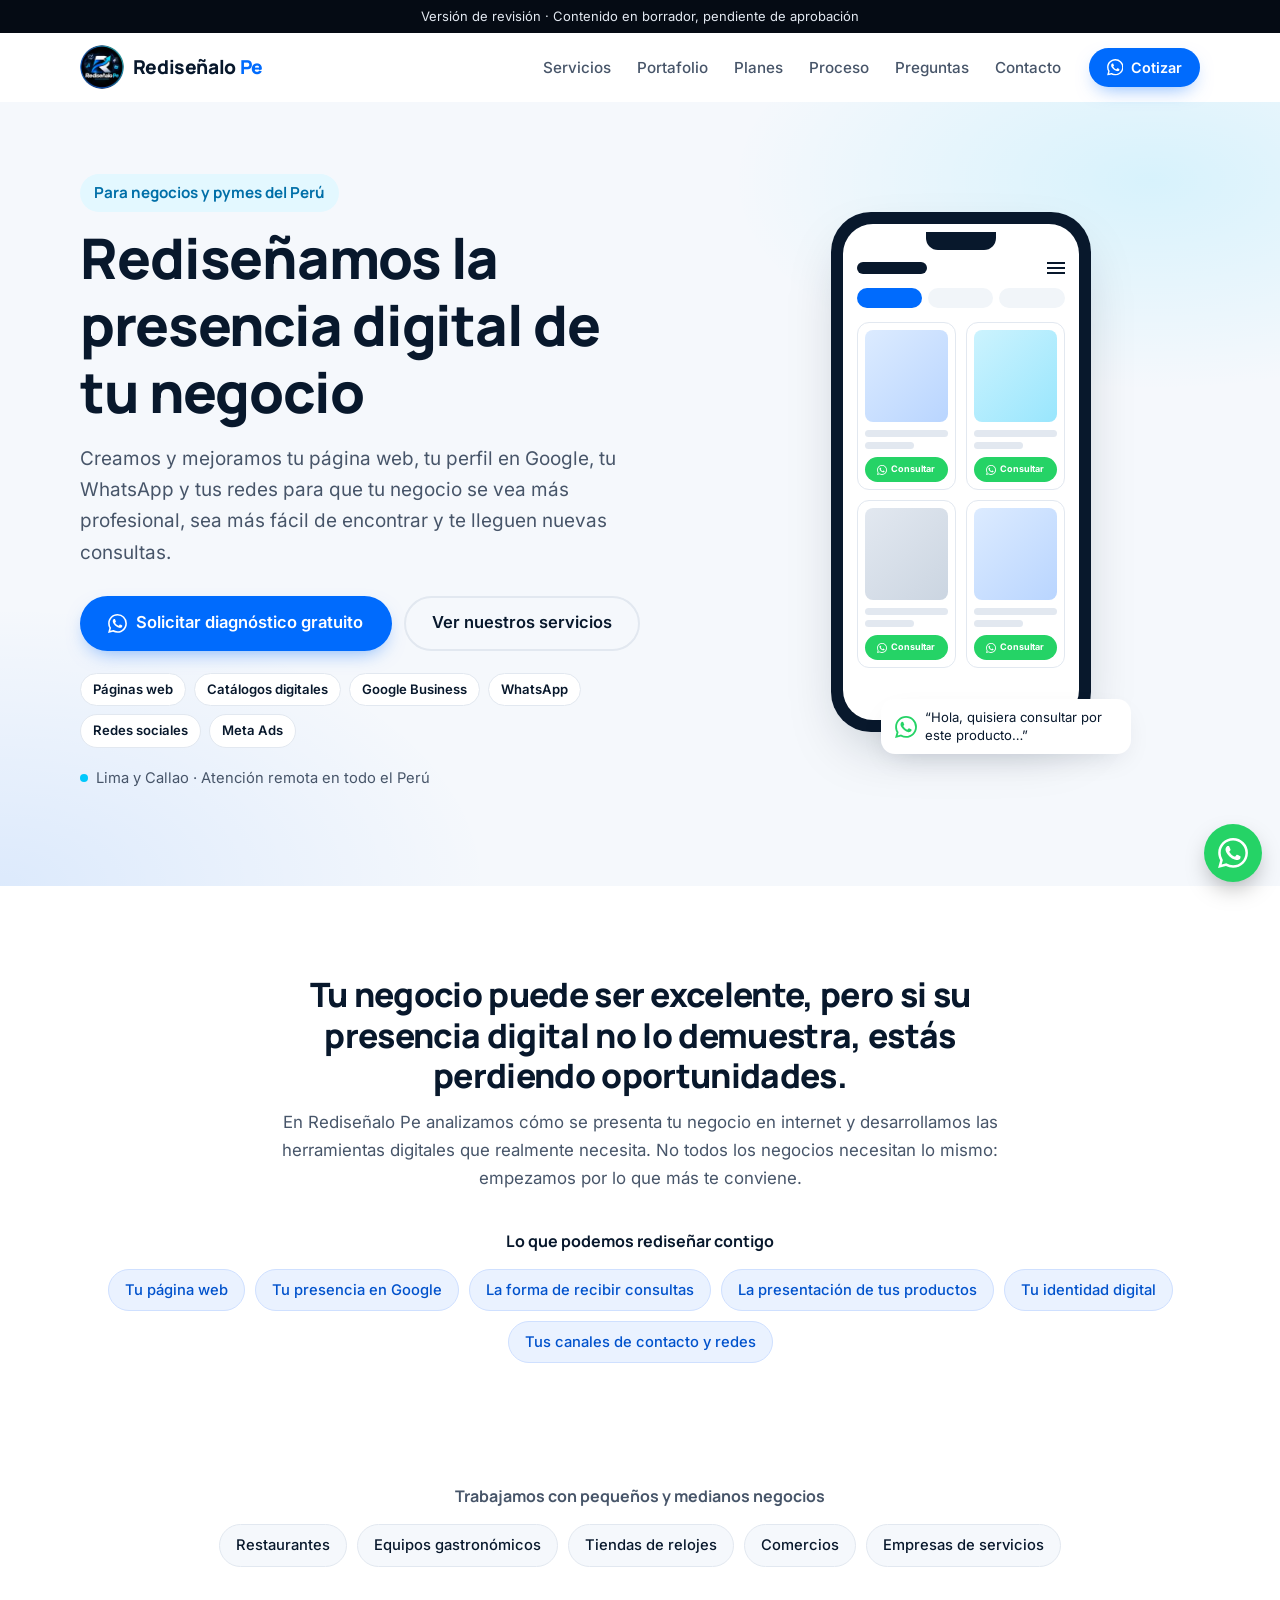
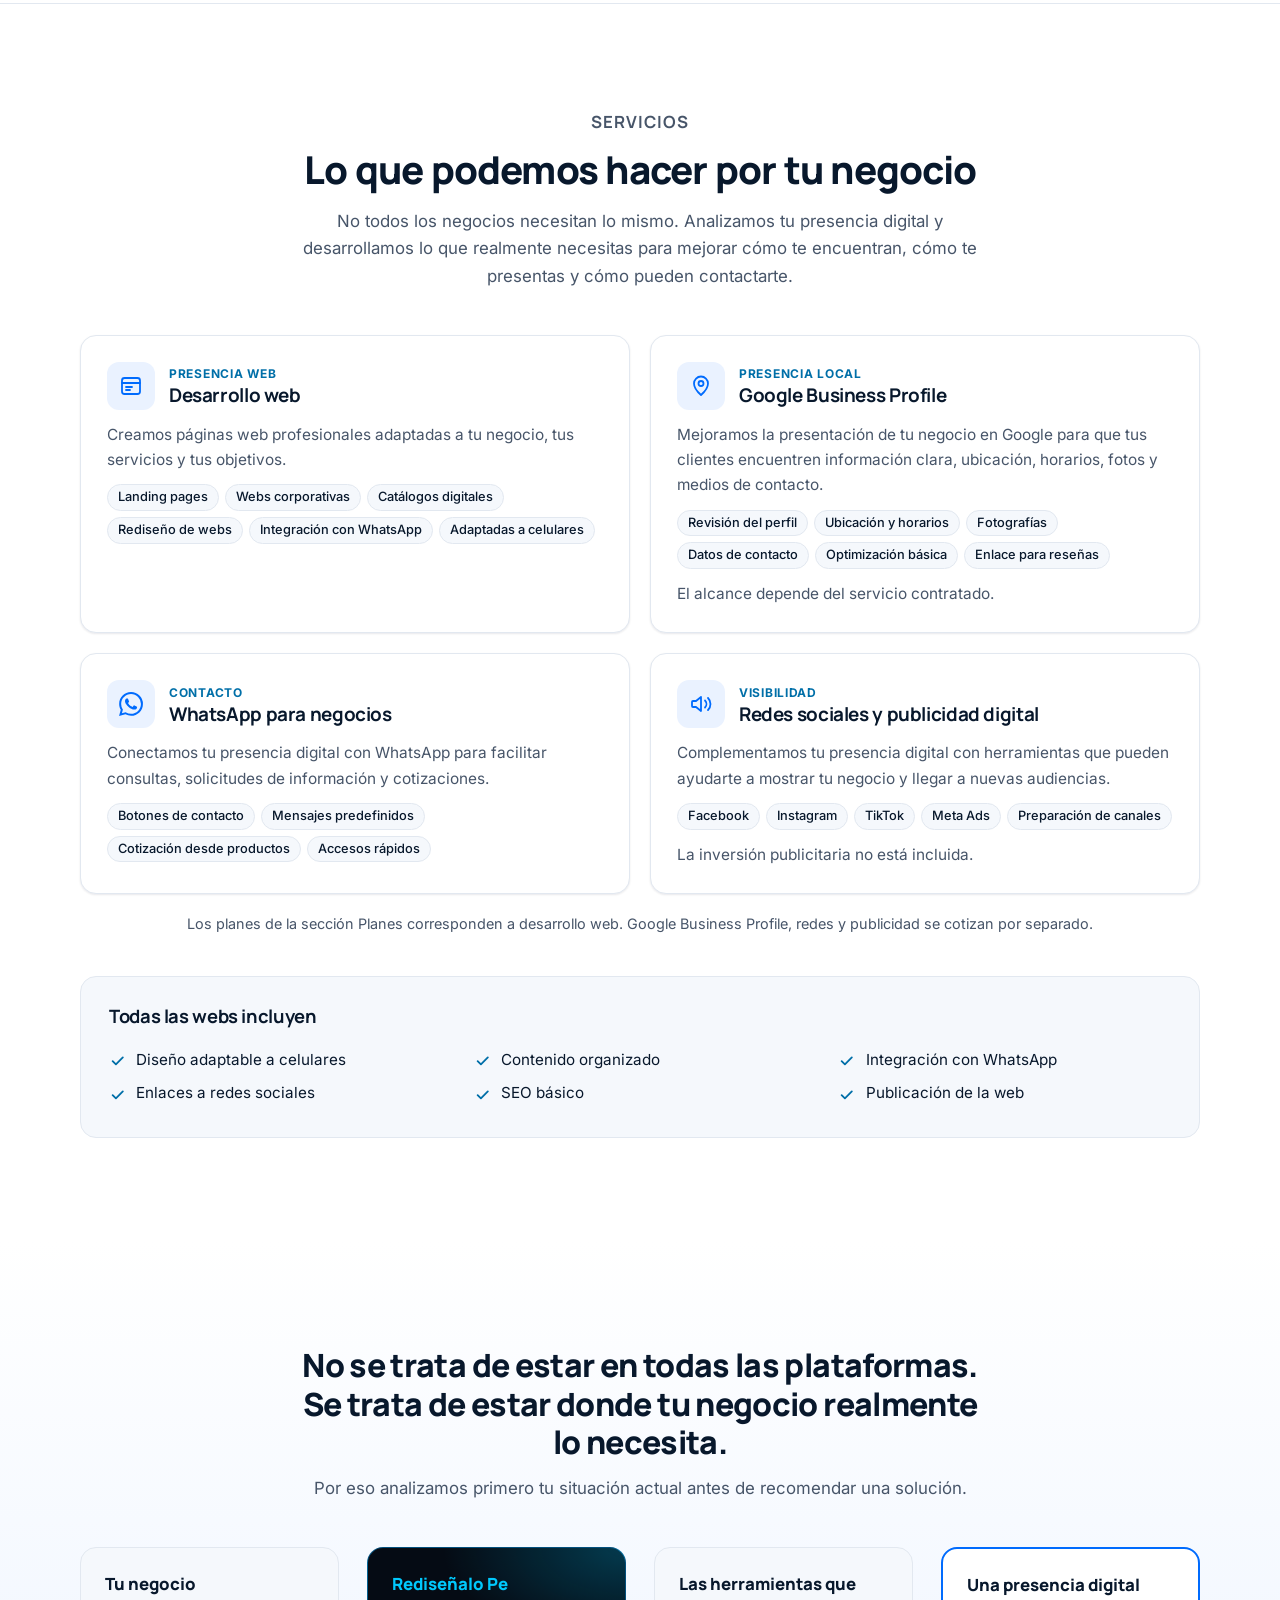
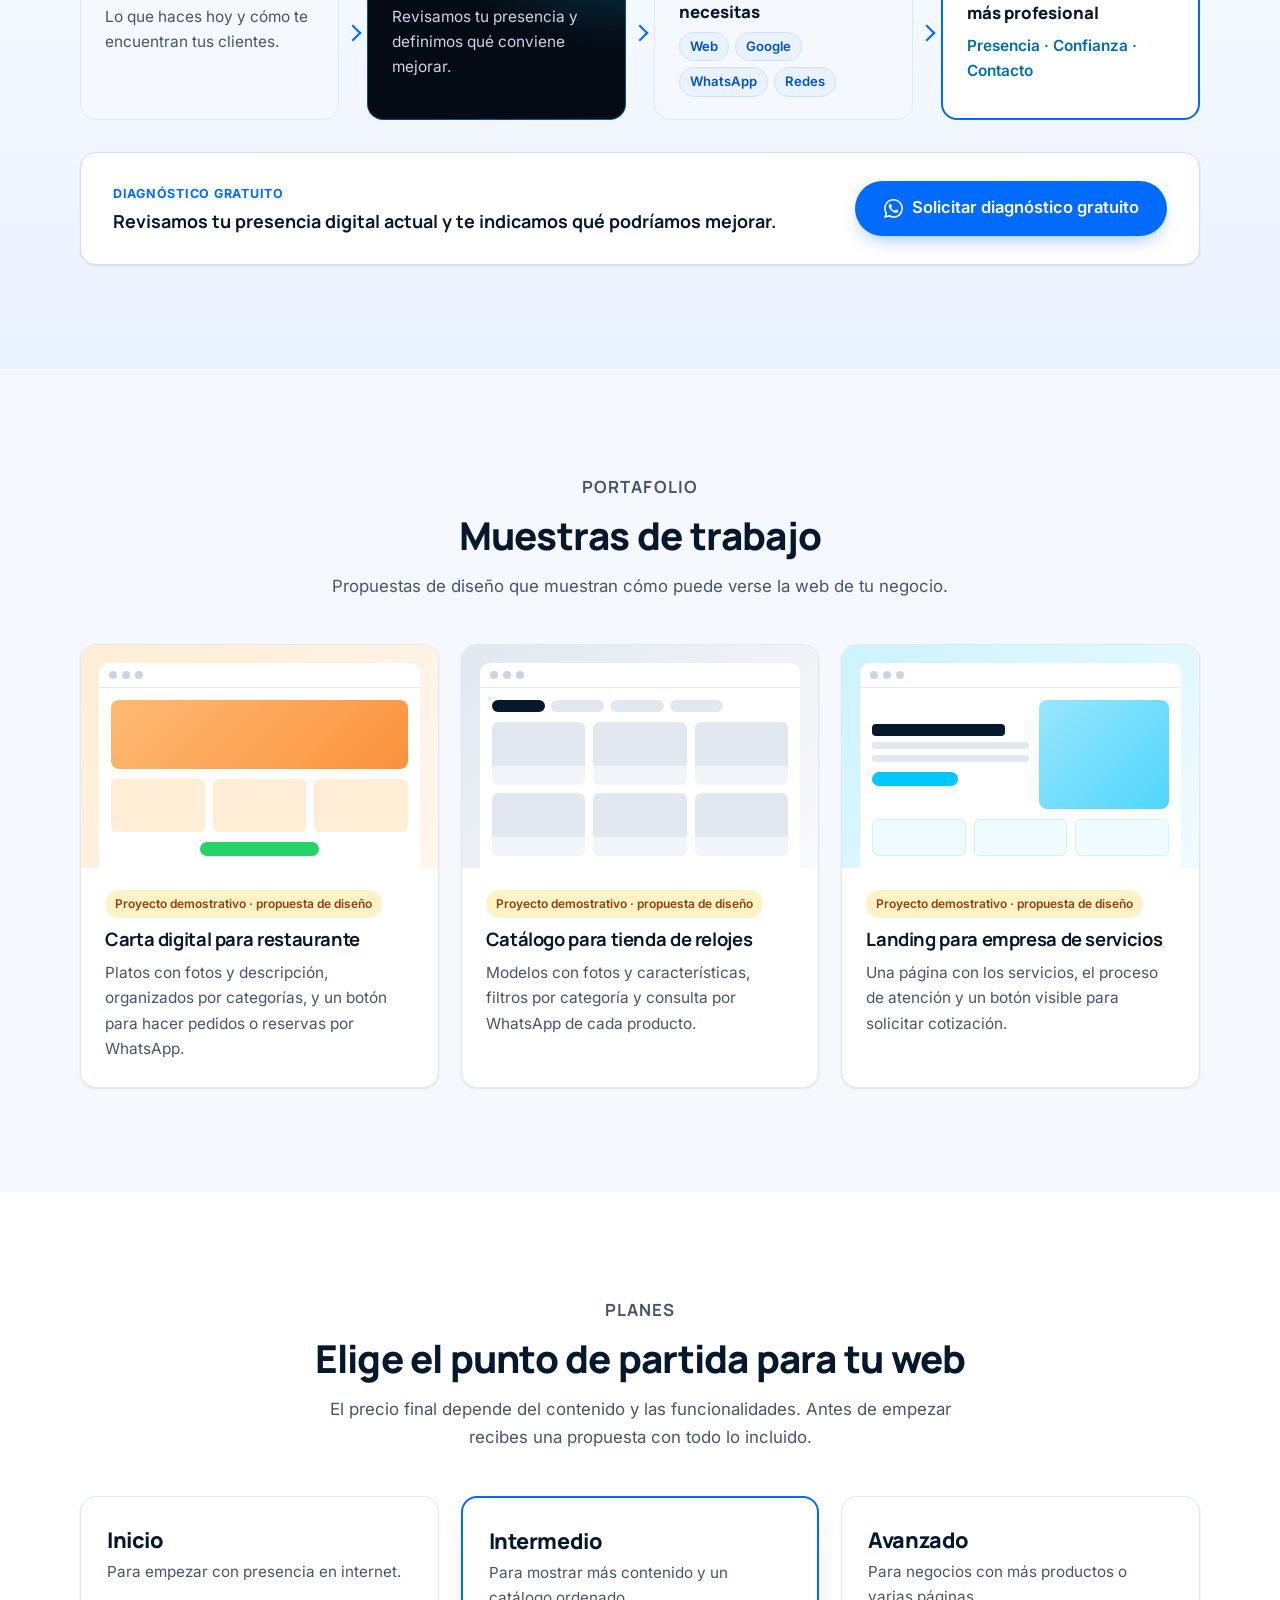
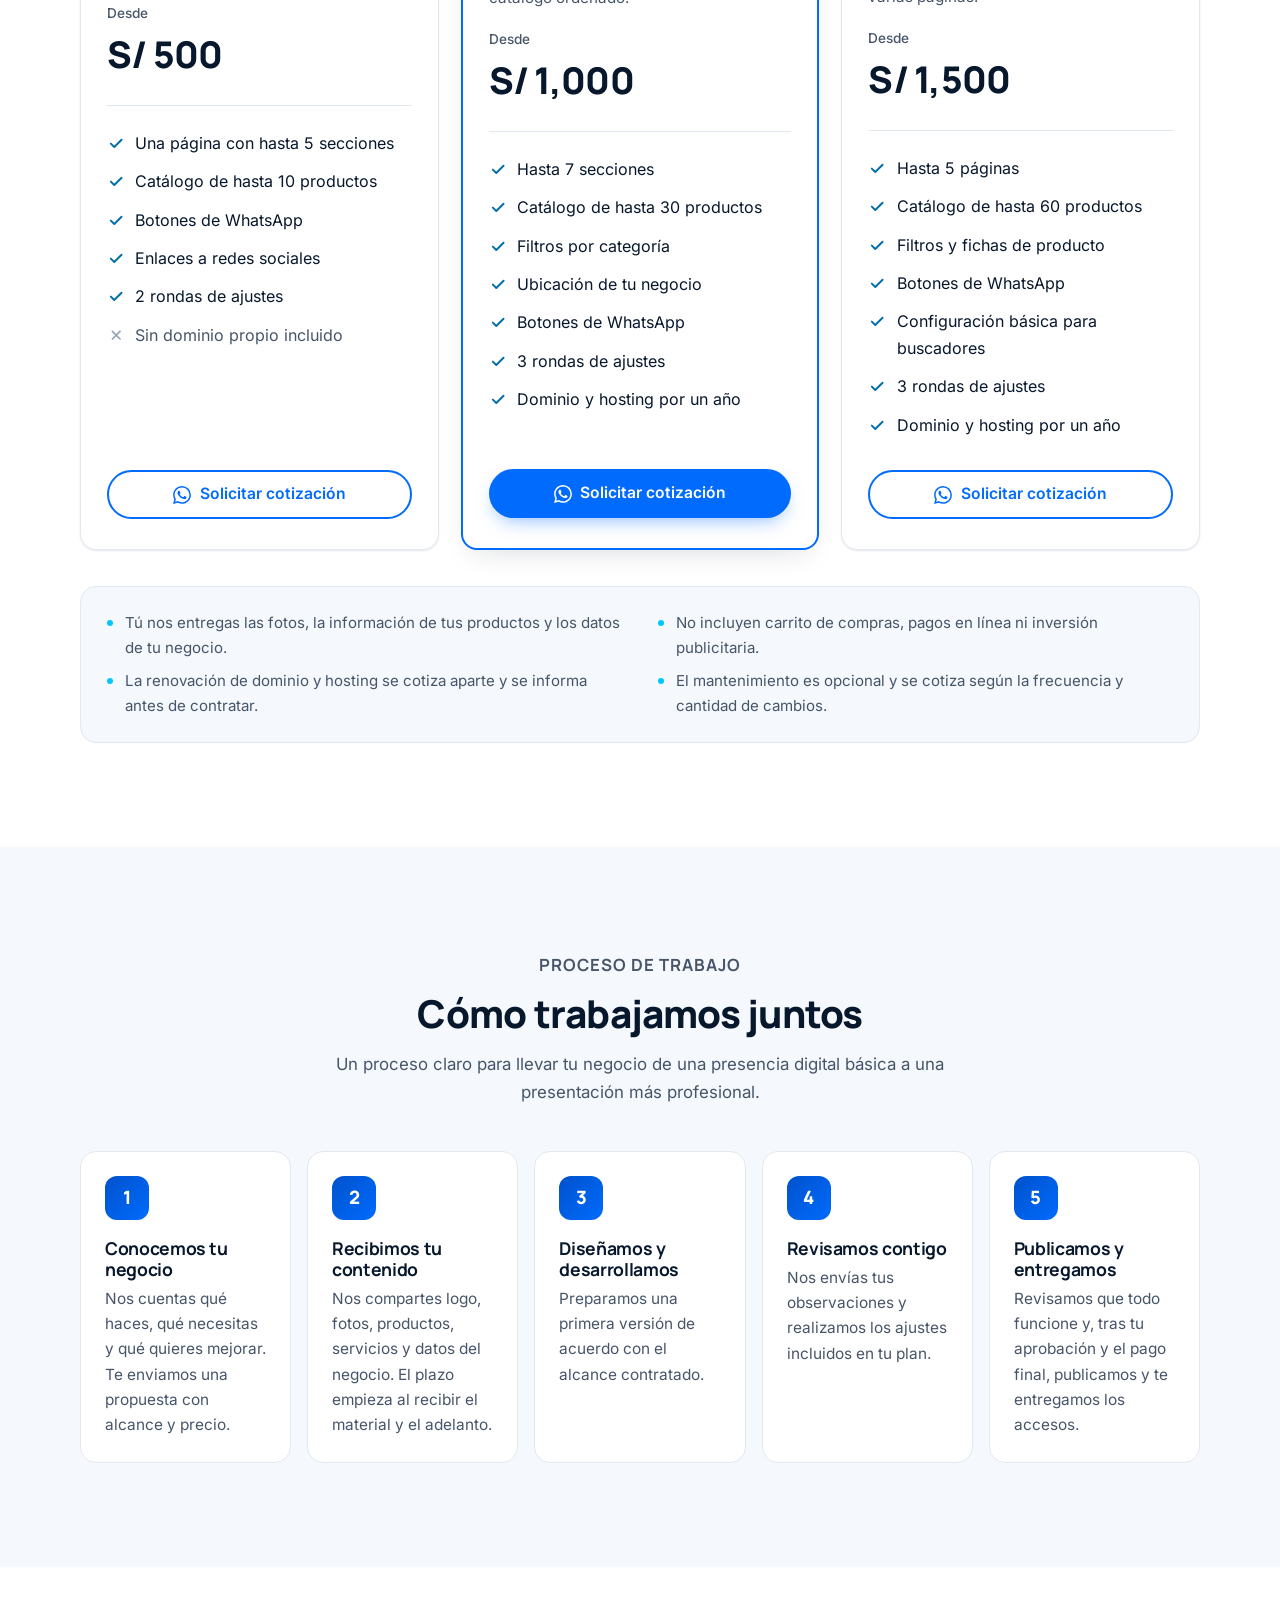
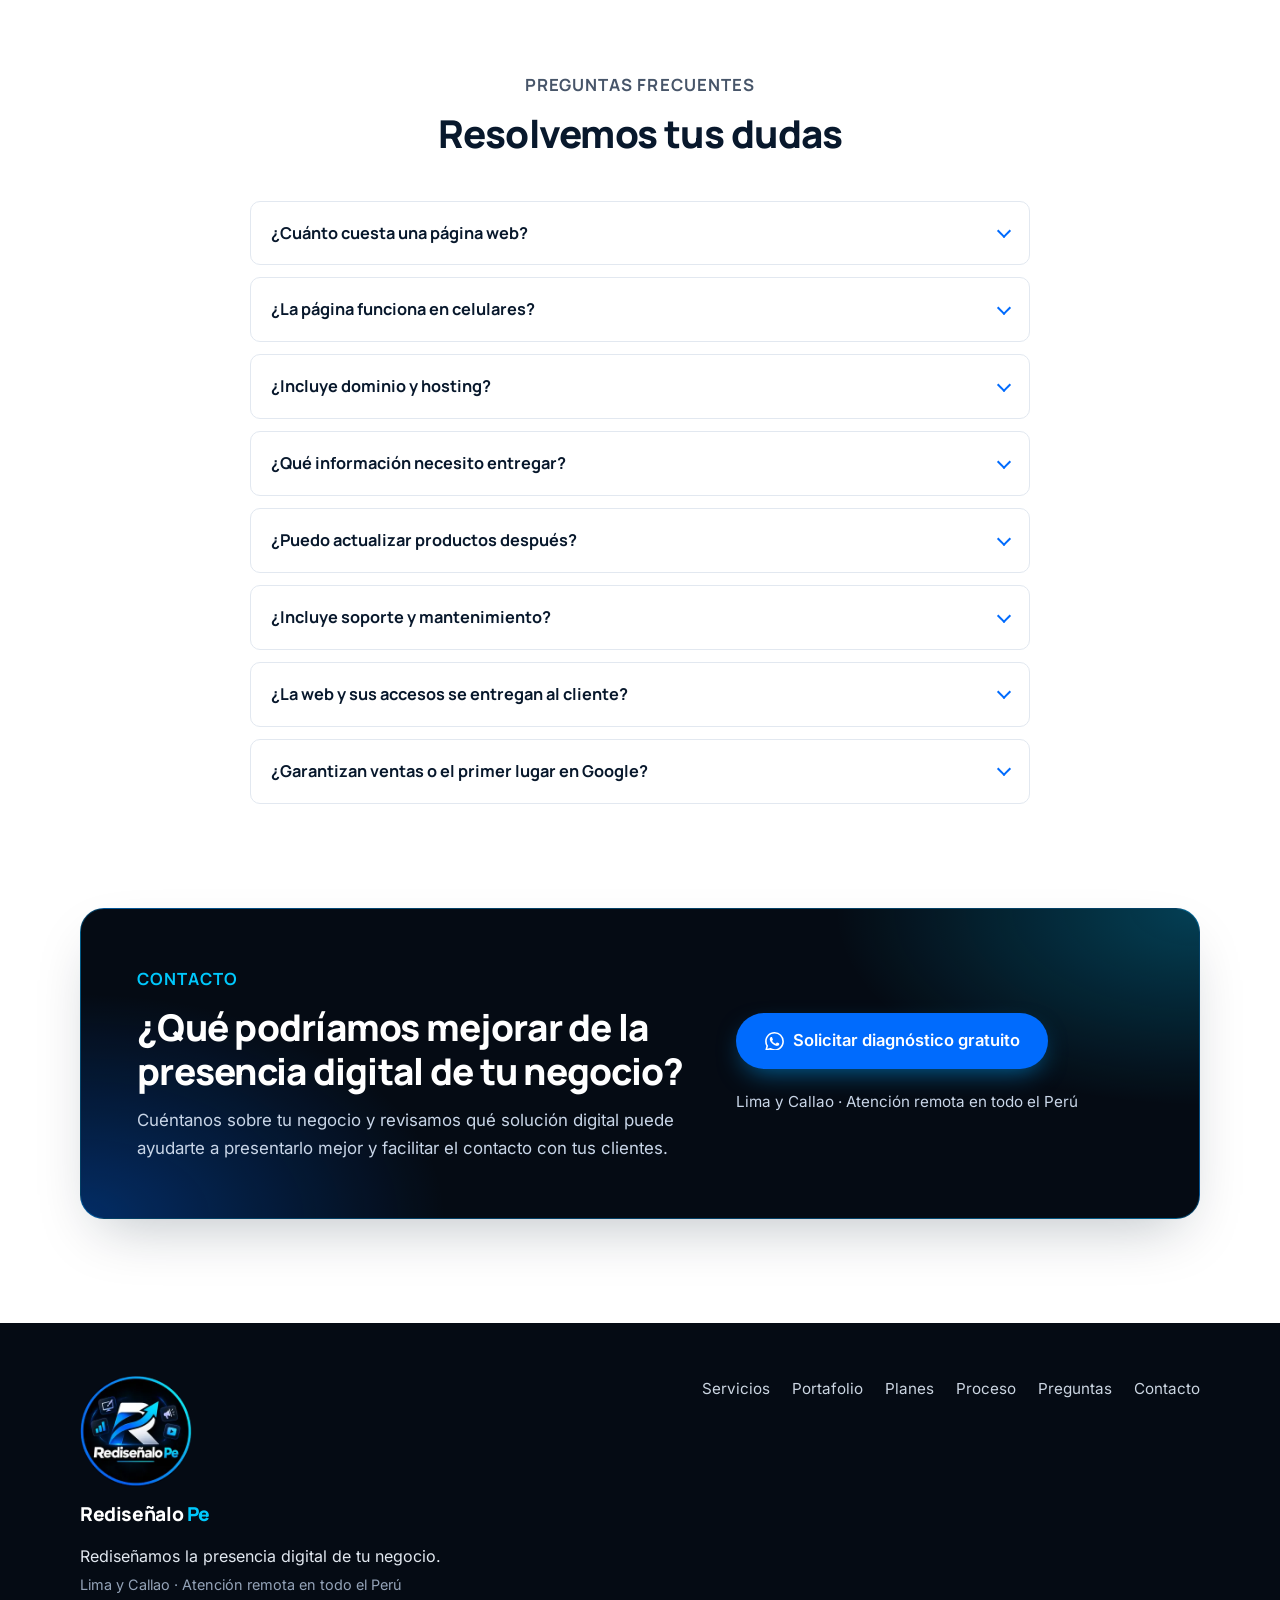
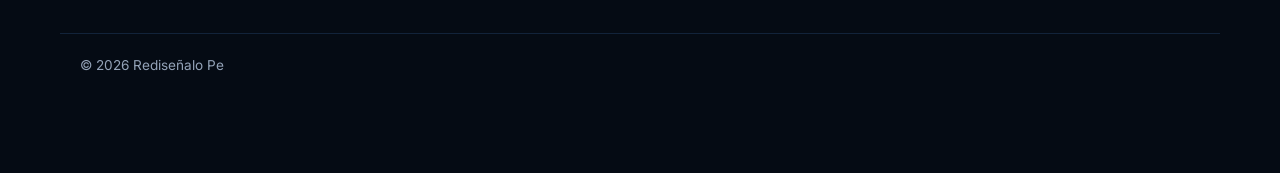
==== commit a42fa0a9: "Fase 3: reestructuración de servicios en 4 pilares - Servicios agrupados en Desarrollo web, Google B" ====
--- a/site/index.html
+++ b/site/index.html
@@ -118,21 +118,6 @@
           <p>En Rediseñalo Pe analizamos cómo se presenta tu negocio en internet y desarrollamos las herramientas digitales que realmente necesita. No todos los negocios necesitan lo mismo: empezamos por lo que más te conviene.</p>
         </div>
 
-        <ol class="flow reveal" aria-label="Cómo funciona Rediseñalo Pe">
-          <li class="flow-step">
-            <span class="flow-label">Tu negocio hoy</span>
-            <p>Una web desactualizada, poca presencia en Google o consultas que se pierden.</p>
-          </li>
-          <li class="flow-step flow-brand">
-            <span class="flow-label">Rediseñalo Pe</span>
-            <p>Revisamos cómo te ven en internet y definimos qué conviene mejorar.</p>
-          </li>
-          <li class="flow-step">
-            <span class="flow-label">Presencia digital profesional</span>
-            <p>Un negocio más claro, más fácil de encontrar y de contactar.</p>
-          </li>
-        </ol>
-
         <div class="redesign reveal">
           <p class="redesign-title">Lo que podemos rediseñar contigo</p>
           <ul class="redesign-list">
@@ -167,43 +152,61 @@
         <header class="section-head reveal">
           <p class="eyebrow">Servicios</p>
           <h2 id="servicios-title">Lo que podemos hacer por tu negocio</h2>
-          <p>Elegimos contigo las herramientas que tu negocio necesita para presentarse mejor y recibir consultas.</p>
+          <p>No todos los negocios necesitan lo mismo. Analizamos tu presencia digital y desarrollamos lo que realmente necesitas para mejorar cómo te encuentran, cómo te presentas y cómo pueden contactarte.</p>
         </header>
 
-        <div class="cards-4">
-          <article class="card service reveal">
-            <div class="service-icon" aria-hidden="true">
-              <svg viewBox="0 0 24 24"><rect x="3" y="4" width="18" height="16" rx="2.5"/><path d="M3 9h18M7 13h6M7 16h4"/></svg>
-            </div>
-            <h3>Landing page</h3>
-            <p>Una sola página que presenta tu negocio y lo que ofreces. Ideal para empezar.</p>
-          </article>
-
-          <article class="card service reveal">
-            <div class="service-icon" aria-hidden="true">
-              <svg viewBox="0 0 24 24"><path d="M4 21V8l8-5 8 5v13"/><path d="M9 21v-6h6v6"/></svg>
-            </div>
-            <h3>Web corporativa</h3>
-            <p>Varias páginas para mostrar tu empresa y tus servicios, con una imagen seria y ordenada.</p>
-          </article>
-
-          <article class="card service featured reveal">
-            <div class="service-icon" aria-hidden="true">
-              <svg viewBox="0 0 24 24"><rect x="3" y="3" width="7.5" height="7.5" rx="1.5"/><rect x="13.5" y="3" width="7.5" height="7.5" rx="1.5"/><rect x="3" y="13.5" width="7.5" height="7.5" rx="1.5"/><rect x="13.5" y="13.5" width="7.5" height="7.5" rx="1.5"/></svg>
-            </div>
-            <h3>Catálogo digital</h3>
-            <p>Tus productos con fotos y características, con o sin precios. Tu cliente consulta directamente por el producto que le interesa.</p>
-            <p class="service-note">Es una página web, no un PDF.</p>
-          </article>
-
-          <article class="card service reveal">
-            <div class="service-icon" aria-hidden="true">
-              <svg viewBox="0 0 24 24"><path d="M20 11a8 8 0 1 0-2.3 5.7"/><path d="M20 4v7h-7"/></svg>
-            </div>
-            <h3>Rediseño y actualización</h3>
-            <p>Renovamos tu web actual para que se vea moderna, cargue mejor y funcione bien en celulares.</p>
-          </article>
-        </div>
+        <div class="pillars">
+          <article class="card pillar reveal">
+            <div class="pillar-head">
+              <div class="service-icon" aria-hidden="true"><svg viewBox="0 0 24 24"><rect x="3" y="4" width="18" height="16" rx="2.5"/><path d="M3 9h18M7 13h6M7 16h4"/></svg></div>
+              <div>
+                <p class="pillar-kicker">Presencia web</p>
+                <h3>Desarrollo web</h3>
+              </div>
+            </div>
+            <p>Creamos páginas web profesionales adaptadas a tu negocio, tus servicios y tus objetivos.</p>
+            <ul class="pillar-tags"><li>Landing pages</li><li>Webs corporativas</li><li>Catálogos digitales</li><li>Rediseño de webs</li><li>Integración con WhatsApp</li><li>Adaptadas a celulares</li></ul>
+          </article>
+
+          <article class="card pillar reveal">
+            <div class="pillar-head">
+              <div class="service-icon" aria-hidden="true"><svg viewBox="0 0 24 24"><path d="M12 21s-7-6.1-7-11.5a7 7 0 0 1 14 0C19 14.9 12 21 12 21z"/><circle cx="12" cy="9.5" r="2.5"/></svg></div>
+              <div>
+                <p class="pillar-kicker">Presencia local</p>
+                <h3>Google Business Profile</h3>
+              </div>
+            </div>
+            <p>Mejoramos la presentación de tu negocio en Google para que tus clientes encuentren información clara, ubicación, horarios, fotos y medios de contacto.</p>
+            <ul class="pillar-tags"><li>Revisión del perfil</li><li>Ubicación y horarios</li><li>Fotografías</li><li>Datos de contacto</li><li>Optimización básica</li><li>Enlace para reseñas</li></ul>
+            <p class="pillar-note">El alcance depende del servicio contratado.</p>
+          </article>
+
+          <article class="card pillar reveal">
+            <div class="pillar-head">
+              <div class="service-icon" aria-hidden="true"><svg viewBox="0 0 24 24" class="icon-fill"><use href="#i-wa"/></svg></div>
+              <div>
+                <p class="pillar-kicker">Contacto</p>
+                <h3>WhatsApp para negocios</h3>
+              </div>
+            </div>
+            <p>Conectamos tu presencia digital con WhatsApp para facilitar consultas, solicitudes de información y cotizaciones.</p>
+            <ul class="pillar-tags"><li>Botones de contacto</li><li>Mensajes predefinidos</li><li>Cotización desde productos</li><li>Accesos rápidos</li></ul>
+          </article>
+
+          <article class="card pillar reveal">
+            <div class="pillar-head">
+              <div class="service-icon" aria-hidden="true"><svg viewBox="0 0 24 24"><path d="M3 10v4a1 1 0 0 0 1 1h3l5 4V5L7 9H4a1 1 0 0 0-1 1z"/><path d="M16 8.5a5 5 0 0 1 0 7M19 6a8.5 8.5 0 0 1 0 12"/></svg></div>
+              <div>
+                <p class="pillar-kicker">Visibilidad</p>
+                <h3>Redes sociales y publicidad digital</h3>
+              </div>
+            </div>
+            <p>Complementamos tu presencia digital con herramientas que pueden ayudarte a mostrar tu negocio y llegar a nuevas audiencias.</p>
+            <ul class="pillar-tags"><li>Facebook</li><li>Instagram</li><li>TikTok</li><li>Meta Ads</li><li>Preparación de canales</li></ul>
+            <p class="pillar-note">La inversión publicitaria no está incluida.</p>
+          </article>
+        </div>
+        <p class="pillars-note reveal">Los planes de la sección Planes corresponden a desarrollo web. Google Business Profile, redes y publicidad se cotizan por separado.</p>
 
         <div class="includes reveal">
           <h3>Todas las webs incluyen</h3>
@@ -216,16 +219,45 @@
             <li><svg class="icon" aria-hidden="true"><use href="#i-check"/></svg>Publicación de la web</li>
           </ul>
         </div>
-
-        <div class="extras reveal">
+      </div>
+    </section>
+
+    <!-- ECOSISTEMA Y DIAGNÓSTICO -->
+    <section class="section section-alt ecosystem" id="diagnostico" aria-labelledby="ecosystem-title">
+      <div class="container">
+        <header class="section-head reveal">
+          <h2 id="ecosystem-title">No se trata de estar en todas las plataformas. Se trata de estar donde tu negocio realmente lo necesita.</h2>
+          <p>Por eso analizamos primero tu situación actual antes de recomendar una solución.</p>
+        </header>
+
+        <ol class="flow flow-4 reveal" aria-label="Cómo trabaja Rediseñalo Pe">
+          <li class="flow-step">
+            <span class="flow-label">Tu negocio</span>
+            <p>Lo que haces hoy y cómo te encuentran tus clientes.</p>
+          </li>
+          <li class="flow-step flow-brand">
+            <span class="flow-label">Rediseñalo Pe</span>
+            <p>Revisamos tu presencia y definimos qué conviene mejorar.</p>
+          </li>
+          <li class="flow-step">
+            <span class="flow-label">Las herramientas que necesitas</span>
+            <ul class="flow-tools"><li>Web</li><li>Google</li><li>WhatsApp</li><li>Redes</li></ul>
+          </li>
+          <li class="flow-step flow-result">
+            <span class="flow-label">Una presencia digital más profesional</span>
+            <p>Presencia · Confianza · Contacto</p>
+          </li>
+        </ol>
+
+        <div class="diagnostic reveal">
           <div>
-            <h3>Servicios complementarios</h3>
-            <p>Se cotizan por separado.</p>
+            <p class="diagnostic-kicker">Diagnóstico gratuito</p>
+            <p class="diagnostic-text">Revisamos tu presencia digital actual y te indicamos qué podríamos mejorar.</p>
           </div>
-          <ul class="extras-list">
-            <li><strong>Google Business Profile</strong><span>Configuramos tu ficha para que tu negocio aparezca con información completa en Google y Maps.</span></li>
-            <li><strong>Campañas en Meta Ads</strong><span>Te ayudamos con anuncios en Facebook e Instagram. La inversión publicitaria no está incluida.</span></li>
-          </ul>
+          <a class="btn btn-primary btn-lg" data-wa data-msg="diagnostic">
+            <svg class="icon" aria-hidden="true"><use href="#i-wa"/></svg>
+            <span>Solicitar diagnóstico gratuito</span>
+          </a>
         </div>
       </div>
     </section>
--- a/site/css/styles.css
+++ b/site/css/styles.css
@@ -280,6 +280,33 @@
   .flow-step:not(:last-child)::after { left: auto; right: -21px; top: 50%; bottom: auto; margin: -6px 0 0; transform: rotate(-45deg); }
 }
 
+/* Recorrido de 4 pasos (ecosistema): vertical hasta 1040px, horizontal después */
+@media (min-width: 900px) {
+  .flow-4 { grid-template-columns: 1fr; gap: 14px; max-width: 560px; margin: 0 auto; }
+  .flow-4 .flow-step:not(:last-child)::after { left: 50%; right: auto; top: auto; bottom: -13px; margin: 0 0 0 -6px; transform: rotate(45deg); }
+}
+@media (min-width: 1040px) {
+  .flow-4 { grid-template-columns: repeat(4, 1fr); gap: 28px; max-width: none; }
+  .flow-4 .flow-step:not(:last-child)::after { left: auto; right: -21px; top: 50%; bottom: auto; margin: -6px 0 0; transform: rotate(-45deg); }
+}
+.flow-tools { display: flex; flex-wrap: wrap; gap: 6px; }
+.flow-tools li { font-size: .82rem; font-weight: 600; color: var(--blue-dark); background: var(--blue-soft); border: 1px solid #CFE0FF; padding: 3px 10px; border-radius: 999px; }
+.flow-result { background: #fff; border: 2px solid var(--blue); }
+.flow-result p { color: var(--cyan-text); font-weight: 600; }
+
+/* Ecosistema y diagnóstico */
+.ecosystem { background: linear-gradient(180deg, #fff 0%, var(--blue-soft) 100%); }
+.ecosystem .section-head h2 { font-size: clamp(1.4rem, 3.8vw, 2rem); }
+.diagnostic {
+  margin-top: 32px; padding: 24px; border-radius: var(--radius); background: #fff; border: 1px solid #CFE0FF;
+  box-shadow: var(--shadow-sm); display: grid; gap: 16px;
+}
+.diagnostic-kicker { font-size: .78rem; font-weight: 700; letter-spacing: .06em; text-transform: uppercase; color: var(--blue); margin-bottom: 4px; }
+.diagnostic-text { font-family: var(--font-head); font-weight: 700; font-size: 1.12rem; color: var(--navy); line-height: 1.35; }
+@media (min-width: 760px) {
+  .diagnostic { grid-template-columns: 1fr auto; align-items: center; gap: 28px; padding: 28px 32px; }
+}
+
 .redesign { margin-top: 32px; text-align: center; }
 .redesign-title { font-family: var(--font-head); font-weight: 700; color: var(--navy); margin-bottom: 14px; }
 .redesign-list { display: flex; flex-wrap: wrap; justify-content: center; gap: 10px; }
@@ -304,22 +331,31 @@
 }
 
 /* Servicios */
-.cards-4 { display: grid; gap: 18px; }
-@media (min-width: 640px) { .cards-4 { grid-template-columns: 1fr 1fr; } }
-@media (min-width: 1040px) { .cards-4 { grid-template-columns: repeat(4, 1fr); } }
-.service { padding: 22px; }
-@media (min-width: 640px) { .service { padding: 26px; } }
-.service:hover { transform: translateY(-3px); box-shadow: var(--shadow); }
-.service h3 { font-size: 1.2rem; font-weight: 700; margin-bottom: 10px; }
-.service p { color: var(--text-2); font-size: .97rem; }
 .service-icon {
   width: 48px; height: 48px; border-radius: 12px; display: grid; place-items: center;
-  background: var(--blue-soft); color: var(--blue); margin-bottom: 18px;
+  background: var(--blue-soft); color: var(--blue); flex-shrink: 0;
 }
 .service-icon svg { width: 24px; height: 24px; fill: none; stroke: currentColor; stroke-width: 1.8; stroke-linecap: round; stroke-linejoin: round; }
-.service.featured { border-color: #B9D5FF; background: linear-gradient(180deg, #F0F6FF, #fff 60%); }
-.service.featured .service-icon { background: var(--blue); color: #fff; }
-.service-note { margin-top: 12px; padding-top: 12px; border-top: 1px dashed var(--border); font-size: .9rem !important; }
+
+.service-icon svg.icon-fill { fill: currentColor; stroke: none; }
+
+/* Pilares de servicio */
+.pillars { display: grid; gap: 16px; }
+@media (min-width: 760px) { .pillars { grid-template-columns: 1fr 1fr; gap: 20px; } }
+.pillar { padding: 22px; display: flex; flex-direction: column; gap: 12px; }
+.pillar:hover { transform: translateY(-3px); box-shadow: var(--shadow); }
+.pillar-head { display: flex; align-items: center; gap: 14px; }
+.pillar-kicker { font-size: .75rem; font-weight: 700; letter-spacing: .06em; text-transform: uppercase; color: var(--cyan-text); }
+.pillar h3 { font-size: 1.18rem; font-weight: 700; }
+.pillar > p { color: var(--text-2); font-size: .96rem; }
+.pillar-tags { display: flex; flex-wrap: wrap; gap: 6px; }
+.pillar-tags li {
+  font-size: .8rem; font-weight: 500; color: var(--navy); line-height: 1.3;
+  padding: 4px 10px; border-radius: 999px; background: var(--bg); border: 1px solid var(--border);
+}
+.pillar-note { font-size: .85rem; color: var(--text-2); }
+@media (min-width: 760px) { .pillar { padding: 26px; } }
+.pillars-note { margin-top: 18px; text-align: center; font-size: .9rem; color: var(--text-2); }
 
 .includes {
   margin-top: 40px; padding: 28px; border-radius: var(--radius);
@@ -335,20 +371,6 @@
 @media (min-width: 560px) { .includes-grid { grid-template-columns: 1fr 1fr; } }
 .includes-grid li { font-size: .95rem; line-height: 1.4; }
 @media (min-width: 900px) { .includes-grid { grid-template-columns: repeat(3, 1fr); column-gap: 32px; } }
-
-.extras {
-  margin-top: 18px; padding: 28px; border-radius: var(--radius); border: 1px dashed #CBD5E1;
-  display: grid; gap: 18px;
-}
-.extras h3 { font-size: 1.15rem; margin-bottom: 4px; }
-.extras > div p { color: var(--text-2); font-size: .95rem; }
-.extras-list { display: grid; gap: 14px; }
-.extras-list li { display: flex; flex-direction: column; padding-left: 16px; border-left: 3px solid var(--cyan); }
-.extras-list span { color: var(--text-2); font-size: .95rem; }
-@media (min-width: 900px) {
-  .extras { grid-template-columns: 1fr 2fr; align-items: center; }
-  .extras-list { grid-template-columns: 1fr 1fr; }
-}
 
 /* ---------- Portafolio ---------- */
 .portfolio-grid { display: grid; gap: 22px; }
@@ -472,7 +494,8 @@
 @media (min-width: 560px) { .contact-actions .btn { width: auto; } }
 @media (max-width: 419px) {
   .contact-box { padding: 34px 18px; }
-  .contact-actions .btn { font-size: .95rem; padding-left: 1em; padding-right: 1em; }
+  .diagnostic { padding: 22px 18px; }
+  .contact-actions .btn, .diagnostic .btn { font-size: .95rem; padding-left: 1em; padding-right: 1em; }
 }
 @media (min-width: 900px) {
   .contact-box { grid-template-columns: 1.4fr 1fr; align-items: center; padding: 56px; }
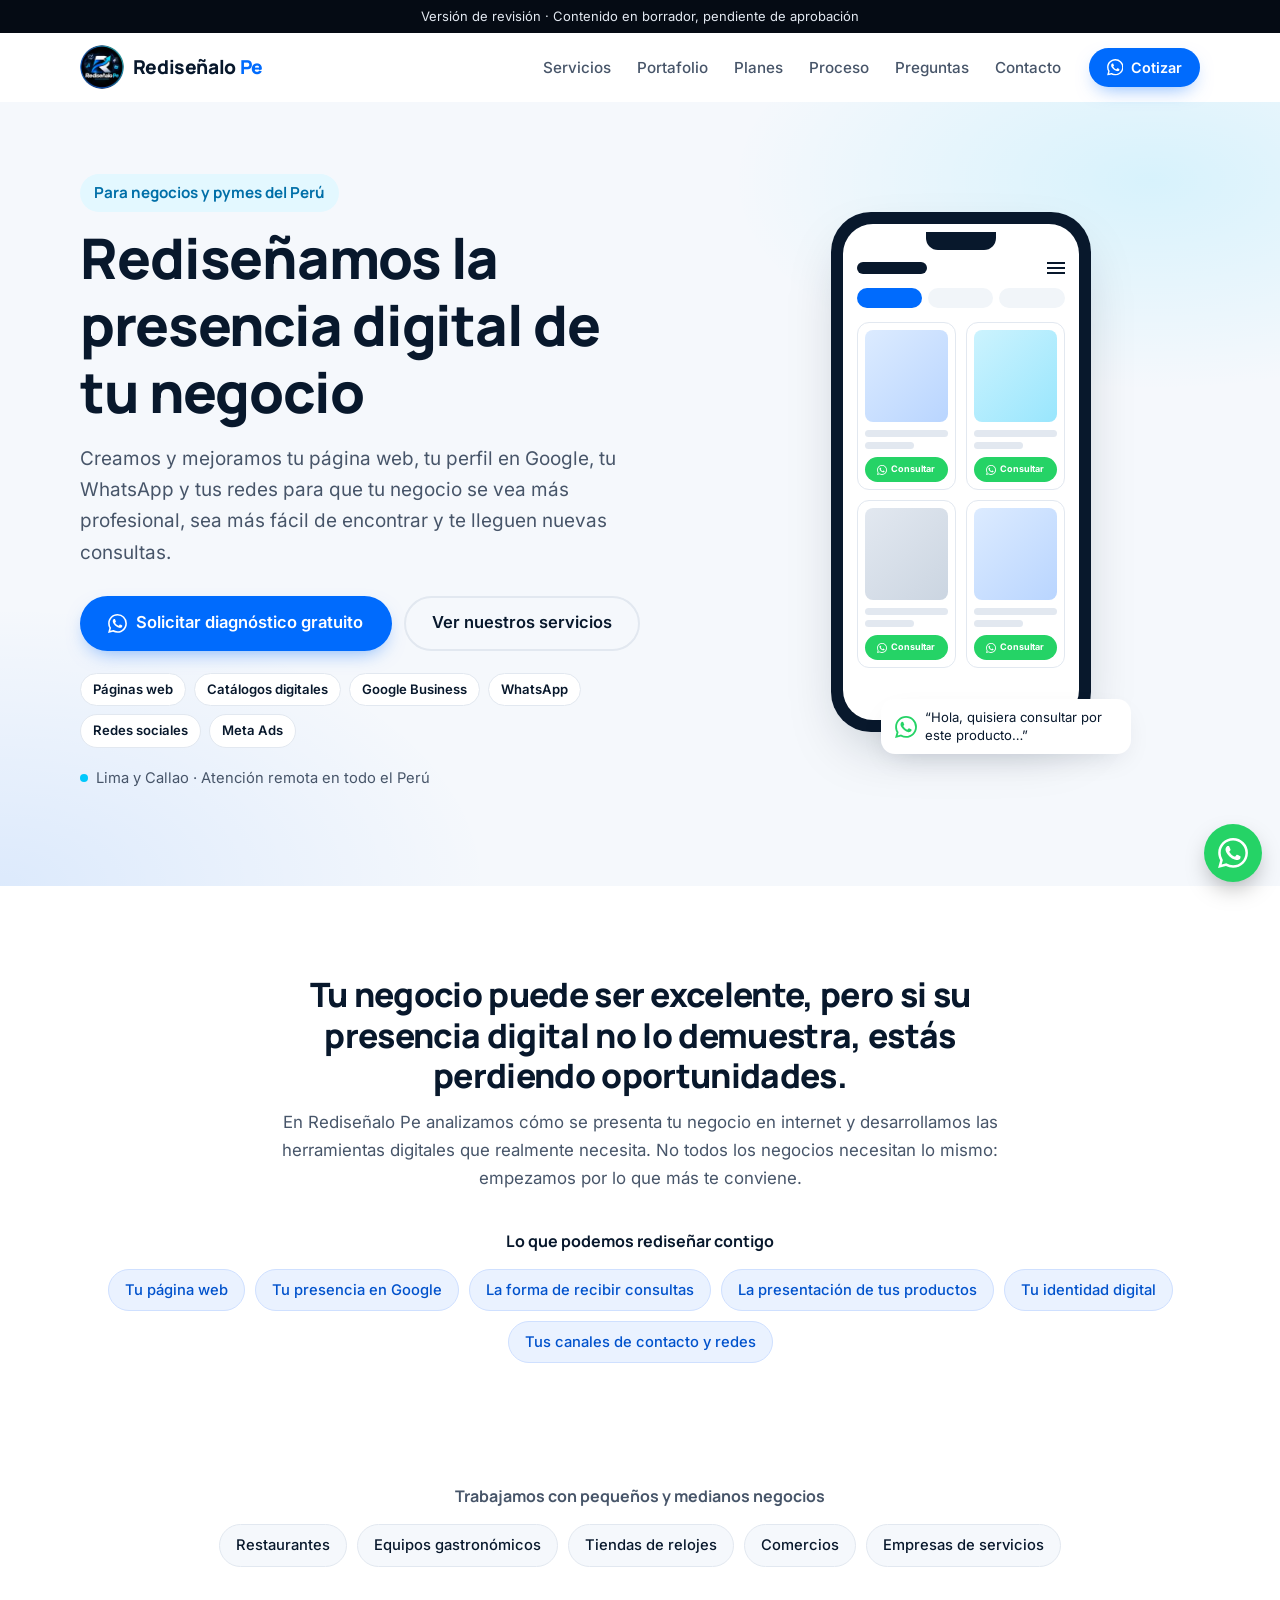
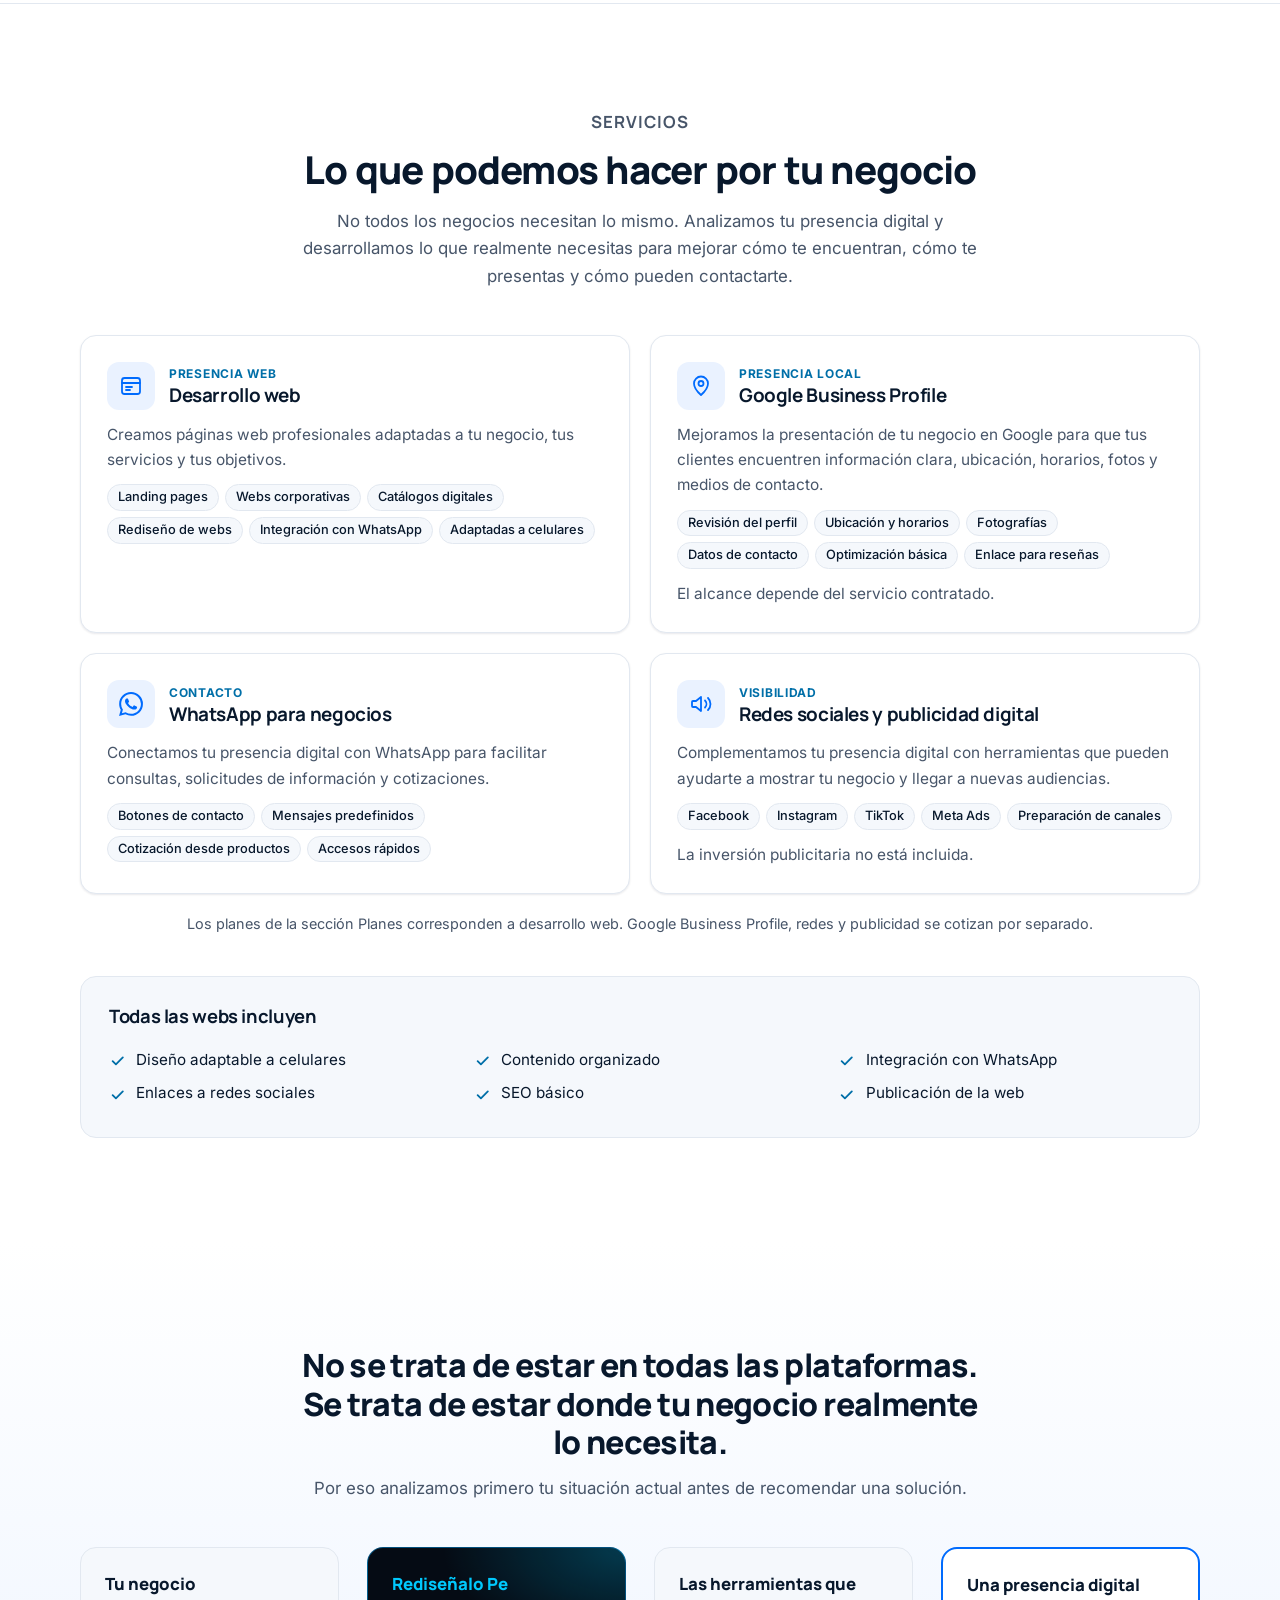
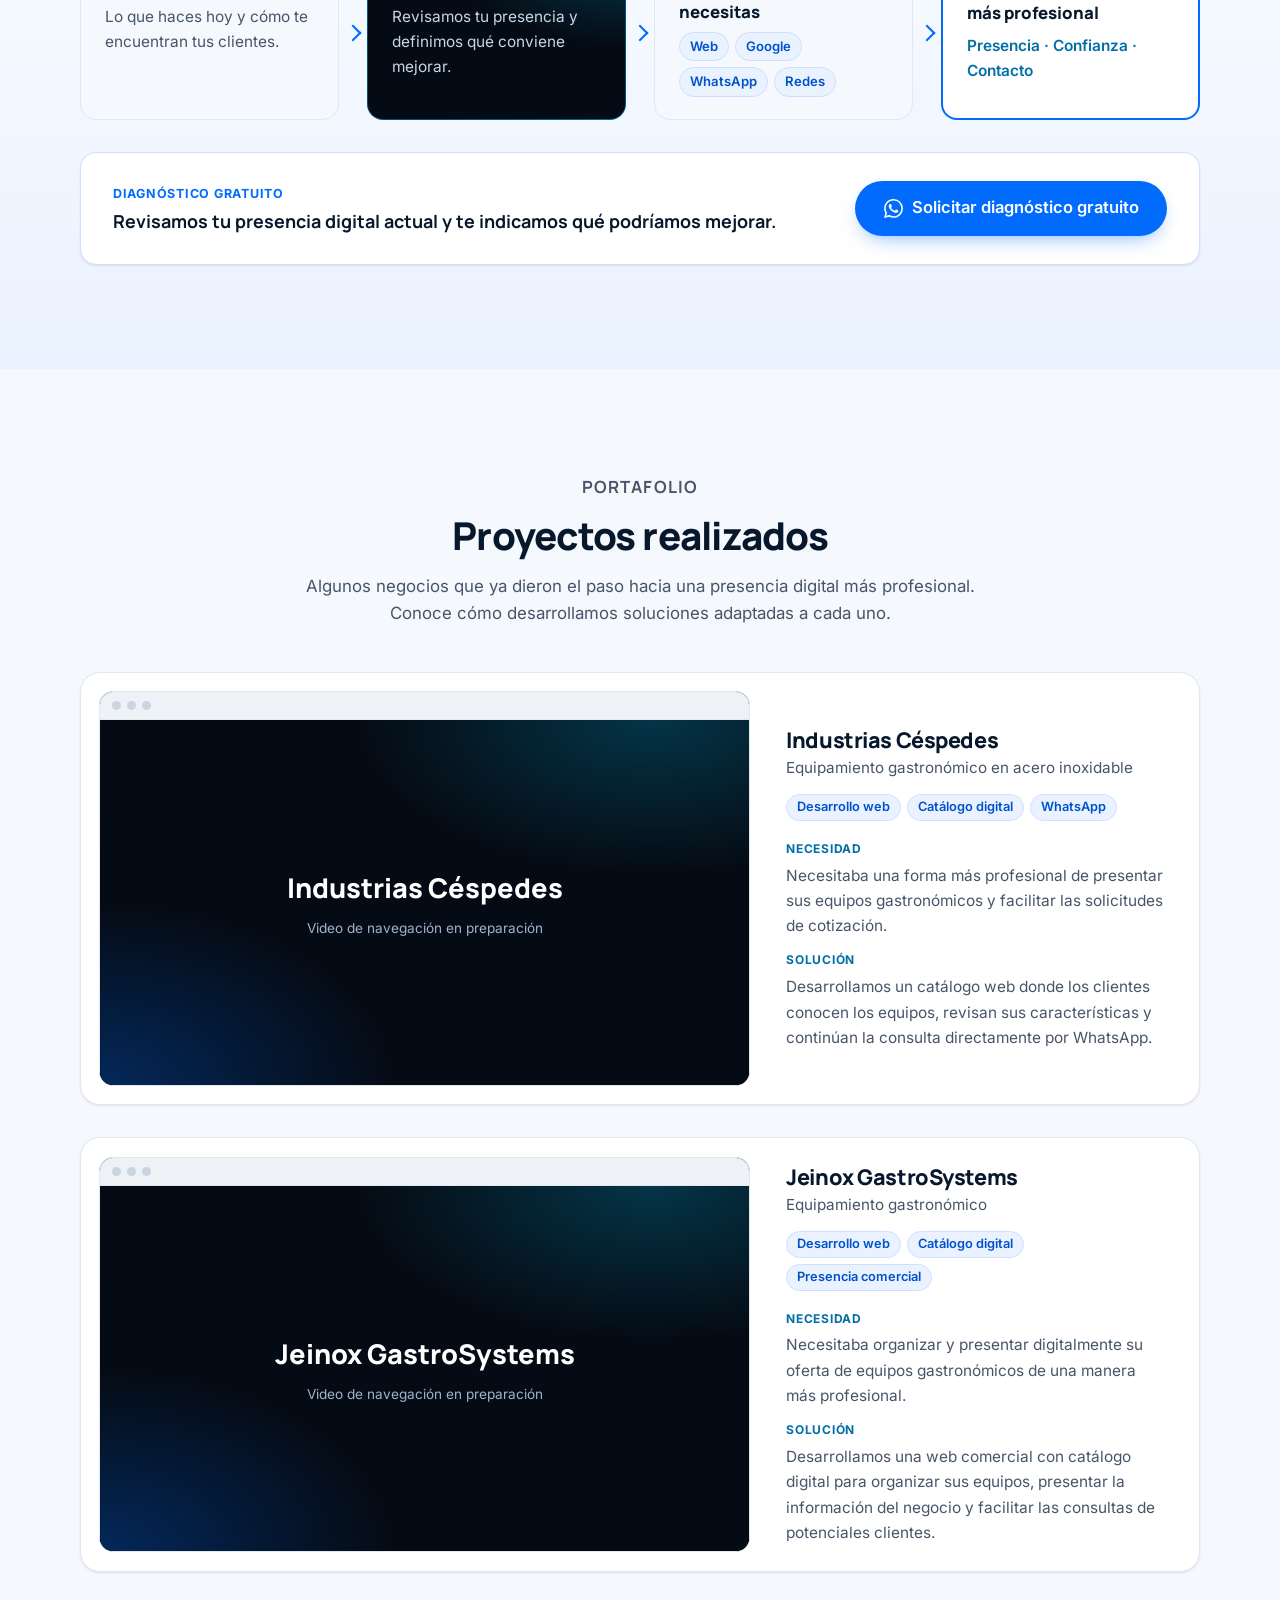
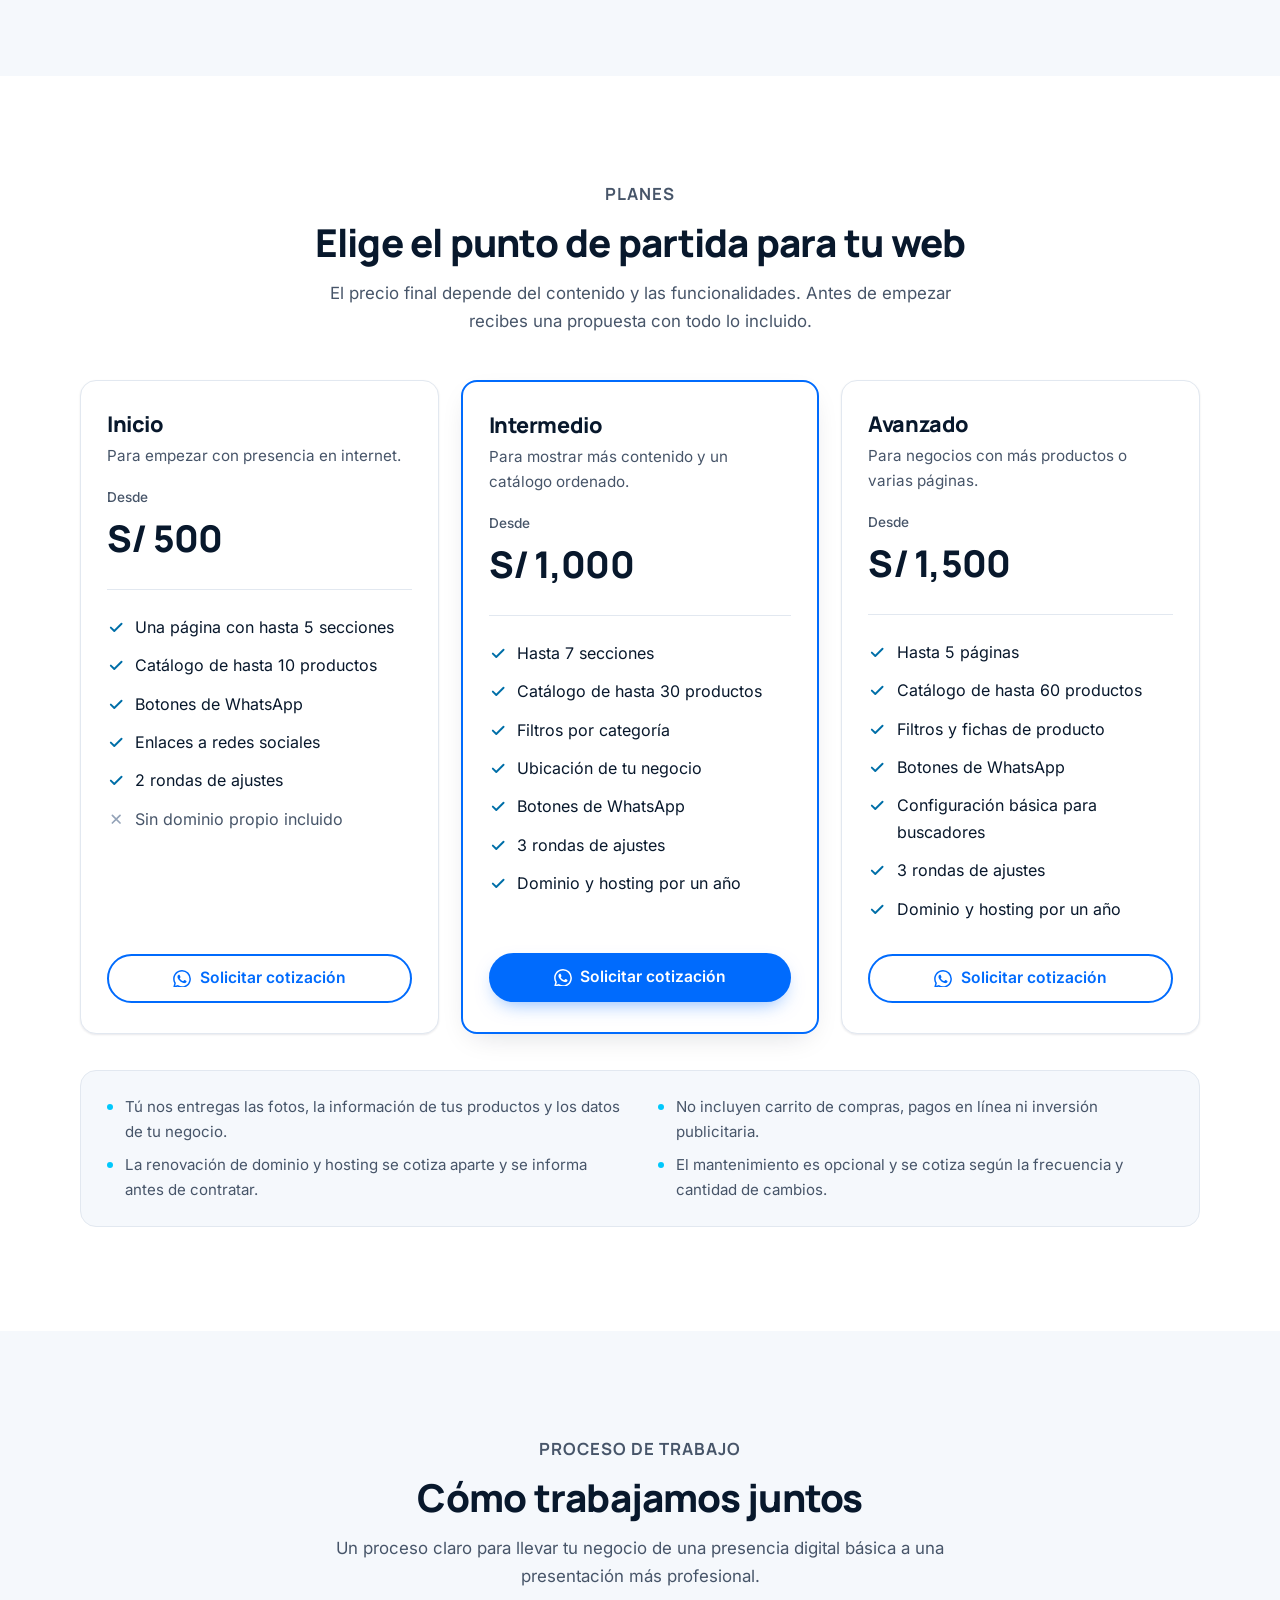
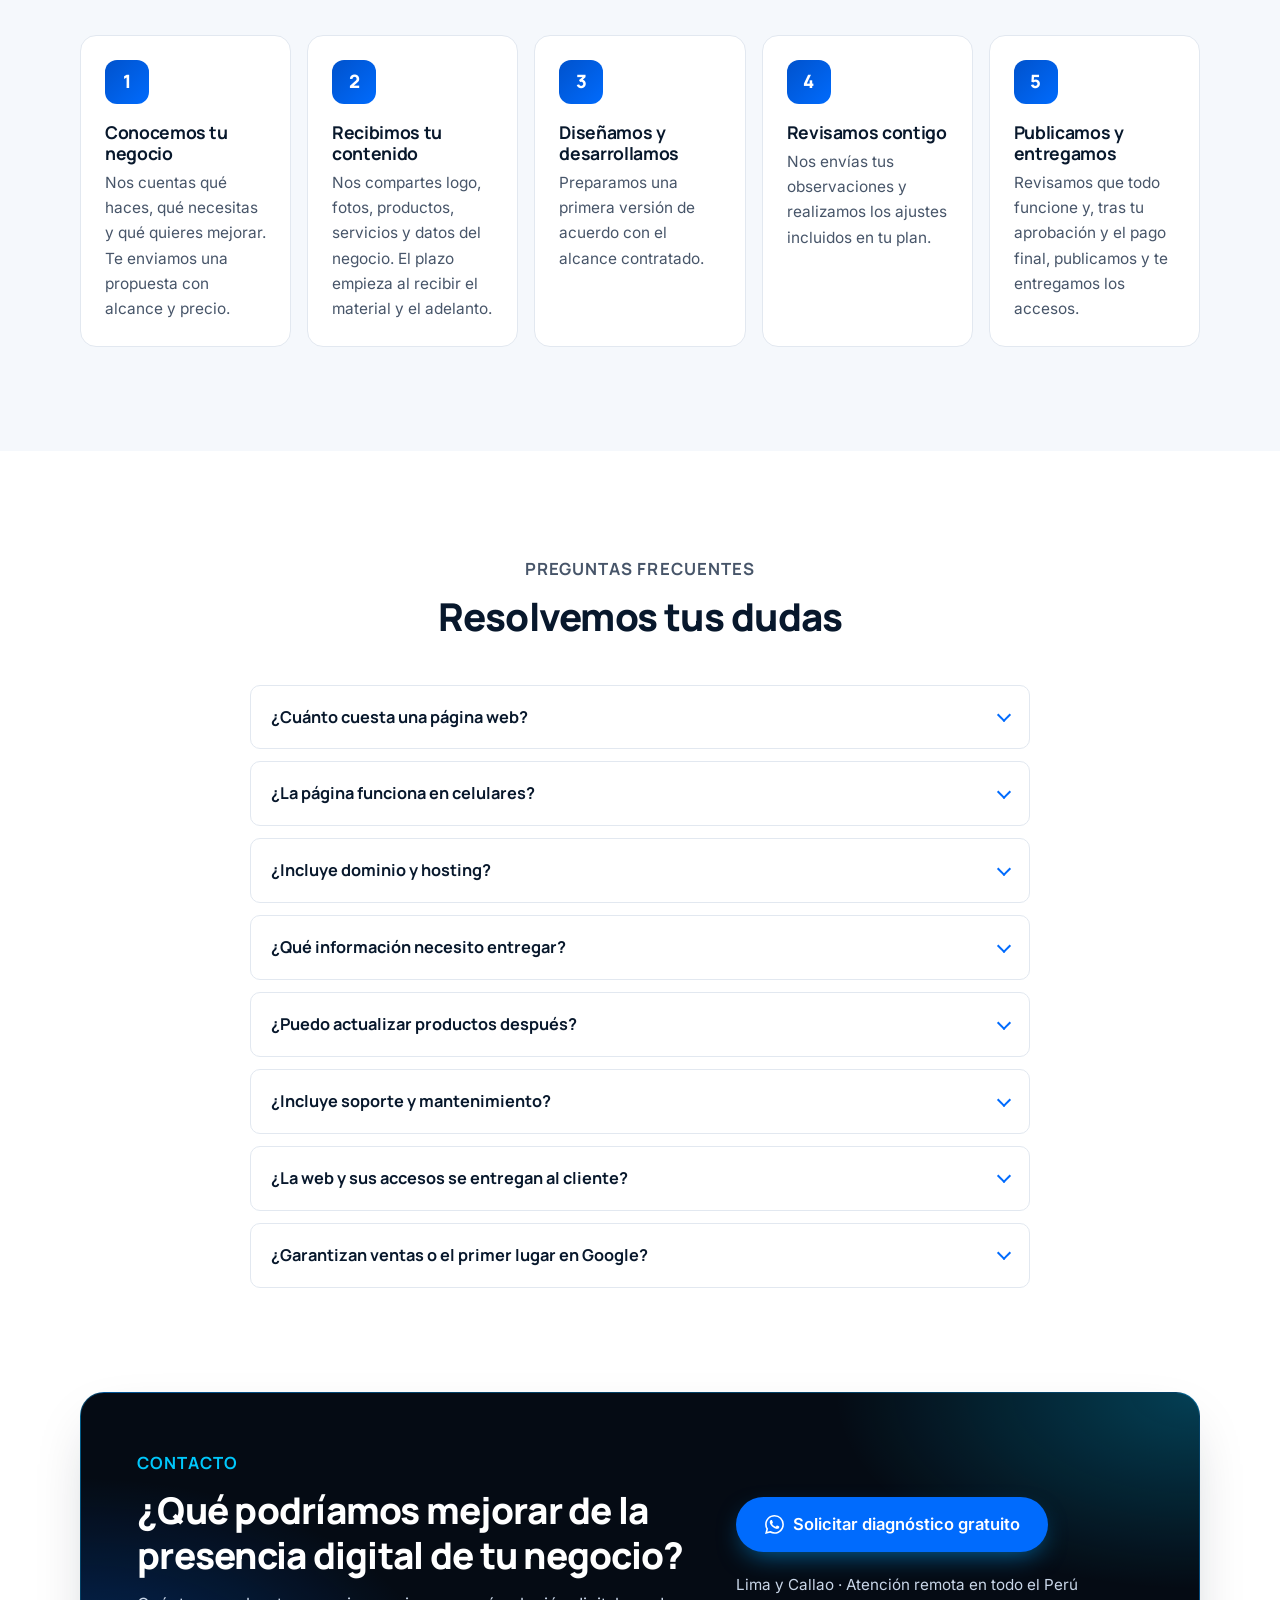
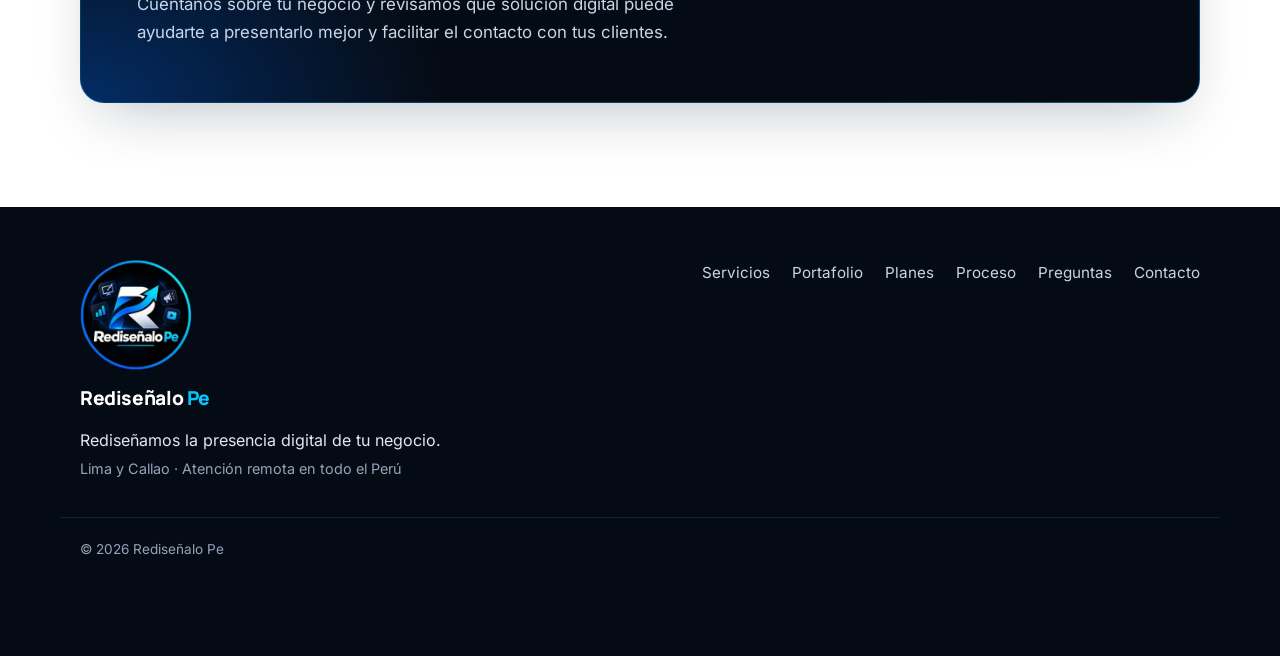
==== commit fd2fde2c: "Fase 4: portafolio con proyectos reales y videos de navegación - Se eliminan los proyectos demostrat" ====
--- a/site/index.html
+++ b/site/index.html
@@ -267,56 +267,62 @@
       <div class="container">
         <header class="section-head reveal">
           <p class="eyebrow">Portafolio</p>
-          <h2 id="portafolio-title">Muestras de trabajo</h2>
-          <p>Propuestas de diseño que muestran cómo puede verse la web de tu negocio.</p>
+          <h2 id="portafolio-title">Proyectos realizados</h2>
+          <p>Algunos negocios que ya dieron el paso hacia una presencia digital más profesional. Conoce cómo desarrollamos soluciones adaptadas a cada uno.</p>
         </header>
 
-        <div class="portfolio-grid" data-portfolio>
-          <!-- Proyectos reales: se insertan desde js/config.js solo cuando están autorizados. -->
-
-          <article class="card project reveal">
-            <div class="project-shot demo-food" aria-hidden="true">
-              <div class="b-bar"><i></i><i></i><i></i></div>
-              <div class="b-body">
-                <div class="d-hero"></div>
-                <div class="d-row"><span></span><span></span><span></span></div>
-                <div class="d-btn"></div>
-              </div>
-            </div>
-            <div class="project-body">
-              <span class="tag tag-demo">Proyecto demostrativo · propuesta de diseño</span>
-              <h3>Carta digital para restaurante</h3>
-              <p>Platos con fotos y descripción, organizados por categorías, y un botón para hacer pedidos o reservas por WhatsApp.</p>
-            </div>
-          </article>
-
-          <article class="card project reveal">
-            <div class="project-shot demo-watch" aria-hidden="true">
-              <div class="b-bar"><i></i><i></i><i></i></div>
-              <div class="b-body">
-                <div class="d-chips"><span class="on"></span><span></span><span></span><span></span></div>
-                <div class="d-grid"><span></span><span></span><span></span><span></span><span></span><span></span></div>
-              </div>
-            </div>
-            <div class="project-body">
-              <span class="tag tag-demo">Proyecto demostrativo · propuesta de diseño</span>
-              <h3>Catálogo para tienda de relojes</h3>
-              <p>Modelos con fotos y características, filtros por categoría y consulta por WhatsApp de cada producto.</p>
-            </div>
-          </article>
-
-          <article class="card project reveal">
-            <div class="project-shot demo-services" aria-hidden="true">
-              <div class="b-bar"><i></i><i></i><i></i></div>
-              <div class="b-body">
-                <div class="d-split"><div><span class="t"></span><span></span><span></span><span class="cta"></span></div><div class="img"></div></div>
-                <div class="d-steps"><span></span><span></span><span></span></div>
-              </div>
-            </div>
-            <div class="project-body">
-              <span class="tag tag-demo">Proyecto demostrativo · propuesta de diseño</span>
-              <h3>Landing para empresa de servicios</h3>
-              <p>Una página con los servicios, el proceso de atención y un botón visible para solicitar cotización.</p>
+        <div class="cases">
+          <article class="case reveal" data-case="industrias-cespedes">
+            <div class="case-media">
+              <div class="case-bar" aria-hidden="true"><i></i><i></i><i></i></div>
+              <div class="case-screen">
+                <video class="case-video" muted loop playsinline preload="none"
+                  disablepictureinpicture disableremoteplayback controlslist="nodownload noplaybackrate noremoteplayback"
+                  data-src="assets/videos/industrias-cespedes.mp4" data-poster="img/portfolio/industrias-cespedes-poster.webp"
+                  aria-label="Video de navegación por la web de Industrias Céspedes" hidden></video>
+                <div class="case-fallback" aria-hidden="true">
+                  <span class="case-fallback-name">Industrias Céspedes</span>
+                  <span class="case-fallback-note">Video de navegación en preparación</span>
+                </div>
+              </div>
+            </div>
+            <div class="case-body">
+              <h3>Industrias Céspedes</h3>
+              <p class="case-category">Equipamiento gastronómico en acero inoxidable</p>
+              <ul class="case-tags" aria-label="Servicio realizado"><li>Desarrollo web</li><li>Catálogo digital</li><li>WhatsApp</li></ul>
+              <dl class="case-details">
+                <dt>Necesidad</dt>
+                <dd>Necesitaba una forma más profesional de presentar sus equipos gastronómicos y facilitar las solicitudes de cotización.</dd>
+                <dt>Solución</dt>
+                <dd>Desarrollamos un catálogo web donde los clientes conocen los equipos, revisan sus características y continúan la consulta directamente por WhatsApp.</dd>
+              </dl>
+            </div>
+          </article>
+
+          <article class="case reveal" data-case="jeinox-gastrosystems">
+            <div class="case-media">
+              <div class="case-bar" aria-hidden="true"><i></i><i></i><i></i></div>
+              <div class="case-screen">
+                <video class="case-video" muted loop playsinline preload="none"
+                  disablepictureinpicture disableremoteplayback controlslist="nodownload noplaybackrate noremoteplayback"
+                  data-src="assets/videos/jeinox-gastrosystems.mp4" data-poster="img/portfolio/jeinox-gastrosystems-poster.webp"
+                  aria-label="Video de navegación por la web de Jeinox GastroSystems" hidden></video>
+                <div class="case-fallback" aria-hidden="true">
+                  <span class="case-fallback-name">Jeinox GastroSystems</span>
+                  <span class="case-fallback-note">Video de navegación en preparación</span>
+                </div>
+              </div>
+            </div>
+            <div class="case-body">
+              <h3>Jeinox GastroSystems</h3>
+              <p class="case-category">Equipamiento gastronómico</p>
+              <ul class="case-tags" aria-label="Servicio realizado"><li>Desarrollo web</li><li>Catálogo digital</li><li>Presencia comercial</li></ul>
+              <dl class="case-details">
+                <dt>Necesidad</dt>
+                <dd>Necesitaba organizar y presentar digitalmente su oferta de equipos gastronómicos de una manera más profesional.</dd>
+                <dt>Solución</dt>
+                <dd>Desarrollamos una web comercial con catálogo digital para organizar sus equipos, presentar la información del negocio y facilitar las consultas de potenciales clientes.</dd>
+              </dl>
             </div>
           </article>
         </div>
--- a/site/css/styles.css
+++ b/site/css/styles.css
@@ -372,47 +372,51 @@
 .includes-grid li { font-size: .95rem; line-height: 1.4; }
 @media (min-width: 900px) { .includes-grid { grid-template-columns: repeat(3, 1fr); column-gap: 32px; } }
 
-/* ---------- Portafolio ---------- */
-.portfolio-grid { display: grid; gap: 22px; }
-@media (min-width: 720px) { .portfolio-grid { grid-template-columns: 1fr 1fr; } }
-@media (min-width: 1040px) { .portfolio-grid { grid-template-columns: repeat(3, 1fr); } }
-.project { overflow: hidden; display: flex; flex-direction: column; }
-.project:hover { transform: translateY(-3px); box-shadow: var(--shadow); }
-.project-body { padding: 22px 24px 26px; display: flex; flex-direction: column; gap: 10px; }
-.project-body h3 { font-size: 1.15rem; }
-.project-body p { color: var(--text-2); font-size: .96rem; }
-.project-img { width: 100%; height: auto; aspect-ratio: 16 / 10; object-fit: cover; object-position: top; border-bottom: 1px solid var(--border); }
-.link-arrow { font-weight: 600; text-decoration: none; margin-top: 4px; }
-.link-arrow:hover { text-decoration: underline; }
-.tag { align-self: flex-start; font-size: .75rem; font-weight: 600; padding: 4px 10px; border-radius: 999px; }
-.tag-demo { background: #FEF3C7; color: #92400E; }
-.tag-real { background: var(--cyan-soft); color: var(--cyan-text); }
-
-/* Maquetas de navegador */
-.project-shot { aspect-ratio: 16 / 10; padding: 18px 18px 0; display: flex; flex-direction: column; background: linear-gradient(135deg, #DCEBFF, #EEF5FF); }
-.project-shot.demo-food { background: linear-gradient(135deg, #FFEDD5, #FFF7ED); }
-.project-shot.demo-watch { background: linear-gradient(135deg, #E2E8F0, #F8FAFC); }
-.project-shot.demo-services { background: linear-gradient(135deg, #CCF3FE, #F0FBFF); }
-.b-bar { display: flex; gap: 5px; padding: 8px 10px; background: #fff; border-radius: 10px 10px 0 0; border-bottom: 1px solid var(--border); }
-.b-bar i { width: 8px; height: 8px; border-radius: 50%; background: #CBD5E1; }
-.b-body { flex: 1; background: #fff; padding: 12px; display: flex; flex-direction: column; gap: 10px; overflow: hidden; }
-.d-hero { height: 44%; border-radius: 8px; background: linear-gradient(135deg, #FDBA74, #FB923C); }
-.d-row { display: grid; grid-template-columns: repeat(3, 1fr); gap: 8px; flex: 1; }
-.d-row span { border-radius: 6px; background: #FFEDD5; }
-.d-btn { height: 14px; width: 40%; border-radius: 999px; background: var(--wa); align-self: center; }
-.d-chips { display: flex; gap: 6px; }
-.d-chips span { height: 12px; width: 18%; border-radius: 999px; background: #E2E8F0; }
-.d-chips .on { background: var(--navy); }
-.d-grid { display: grid; grid-template-columns: repeat(3, 1fr); gap: 8px; flex: 1; }
-.d-grid span { border-radius: 6px; background: linear-gradient(180deg, #E2E8F0 70%, #F1F5F9 70%); }
-.d-split { display: grid; grid-template-columns: 1.2fr 1fr; gap: 10px; flex: 1; }
-.d-split > div:first-child { display: flex; flex-direction: column; gap: 6px; justify-content: center; }
-.d-split span { height: 7px; border-radius: 4px; background: #E2E8F0; }
-.d-split .t { height: 12px; width: 85%; background: var(--navy); }
-.d-split .cta { height: 14px; width: 55%; border-radius: 999px; background: var(--cyan); margin-top: 4px; }
-.d-split .img { border-radius: 8px; background: linear-gradient(135deg, #99E6FD, #4FD6FC); }
-.d-steps { display: grid; grid-template-columns: repeat(3, 1fr); gap: 8px; height: 24%; }
-.d-steps span { border-radius: 6px; background: #F0FBFF; border: 1px solid #CCF3FE; }
+/* ---------- Portafolio: proyectos realizados ---------- */
+.cases { display: grid; gap: 28px; }
+.case {
+  display: grid; gap: 22px; padding: 14px; border-radius: 20px;
+  background: #fff; border: 1px solid var(--border); box-shadow: var(--shadow-sm);
+}
+/* Marco de navegador minimalista: el protagonista es el video */
+.case-media { border-radius: 14px; overflow: hidden; border: 1px solid var(--border); background: var(--navy); }
+.case-bar { display: flex; gap: 6px; padding: 9px 12px; background: #EEF2F7; border-bottom: 1px solid var(--border); }
+.case-bar i { width: 9px; height: 9px; border-radius: 50%; background: #CBD5E1; }
+.case-screen { position: relative; aspect-ratio: 16 / 9; background: var(--ink); }
+.case-video { position: absolute; inset: 0; width: 100%; height: 100%; object-fit: contain; background: transparent; }
+.case-fallback {
+  position: absolute; inset: 0; display: flex; flex-direction: column; align-items: center; justify-content: center;
+  gap: 6px; padding: 16px; text-align: center;
+  background:
+    radial-gradient(420px 220px at 85% 0%, rgba(0, 200, 252, .22), transparent 70%),
+    radial-gradient(420px 260px at 0% 100%, rgba(0, 107, 253, .3), transparent 70%),
+    var(--ink);
+  background-size: cover; background-position: center top;
+}
+.case-fallback.has-poster { background-size: cover; }
+.case-fallback.has-poster > * { display: none; }
+.case-fallback-name { font-family: var(--font-head); font-weight: 800; font-size: clamp(1.2rem, 4vw, 1.7rem); color: #fff; }
+.case-fallback-note { font-size: .85rem; color: #9FB3CC; }
+
+.case-body { padding: 0 8px 8px; }
+.case-body h3 { font-size: 1.35rem; font-weight: 800; }
+.case-category { color: var(--text-2); font-size: .95rem; margin-top: 2px; }
+.case-tags { display: flex; flex-wrap: wrap; gap: 6px; margin: 14px 0 18px; }
+.case-tags li {
+  font-size: .8rem; font-weight: 600; color: var(--blue-dark); line-height: 1.3;
+  padding: 4px 10px; border-radius: 999px; background: var(--blue-soft); border: 1px solid #CFE0FF;
+}
+.case-details { margin: 0; display: grid; gap: 4px; }
+.case-details dt { font-size: .75rem; font-weight: 700; letter-spacing: .06em; text-transform: uppercase; color: var(--cyan-text); margin-top: 8px; }
+.case-details dt:first-child { margin-top: 0; }
+.case-details dd { margin: 0; color: var(--text-2); font-size: .96rem; }
+
+/* Escritorio: video grande a la izquierda y texto a la derecha, un proyecto por fila */
+@media (min-width: 960px) {
+  .cases { gap: 32px; }
+  .case { grid-template-columns: minmax(0, 1.65fr) minmax(0, 1fr); align-items: center; gap: 36px; padding: 18px; }
+  .case-body { padding: 8px 16px 8px 0; }
+}
 
 /* ---------- Planes ---------- */
 .plans { display: grid; gap: 22px; align-items: stretch; }
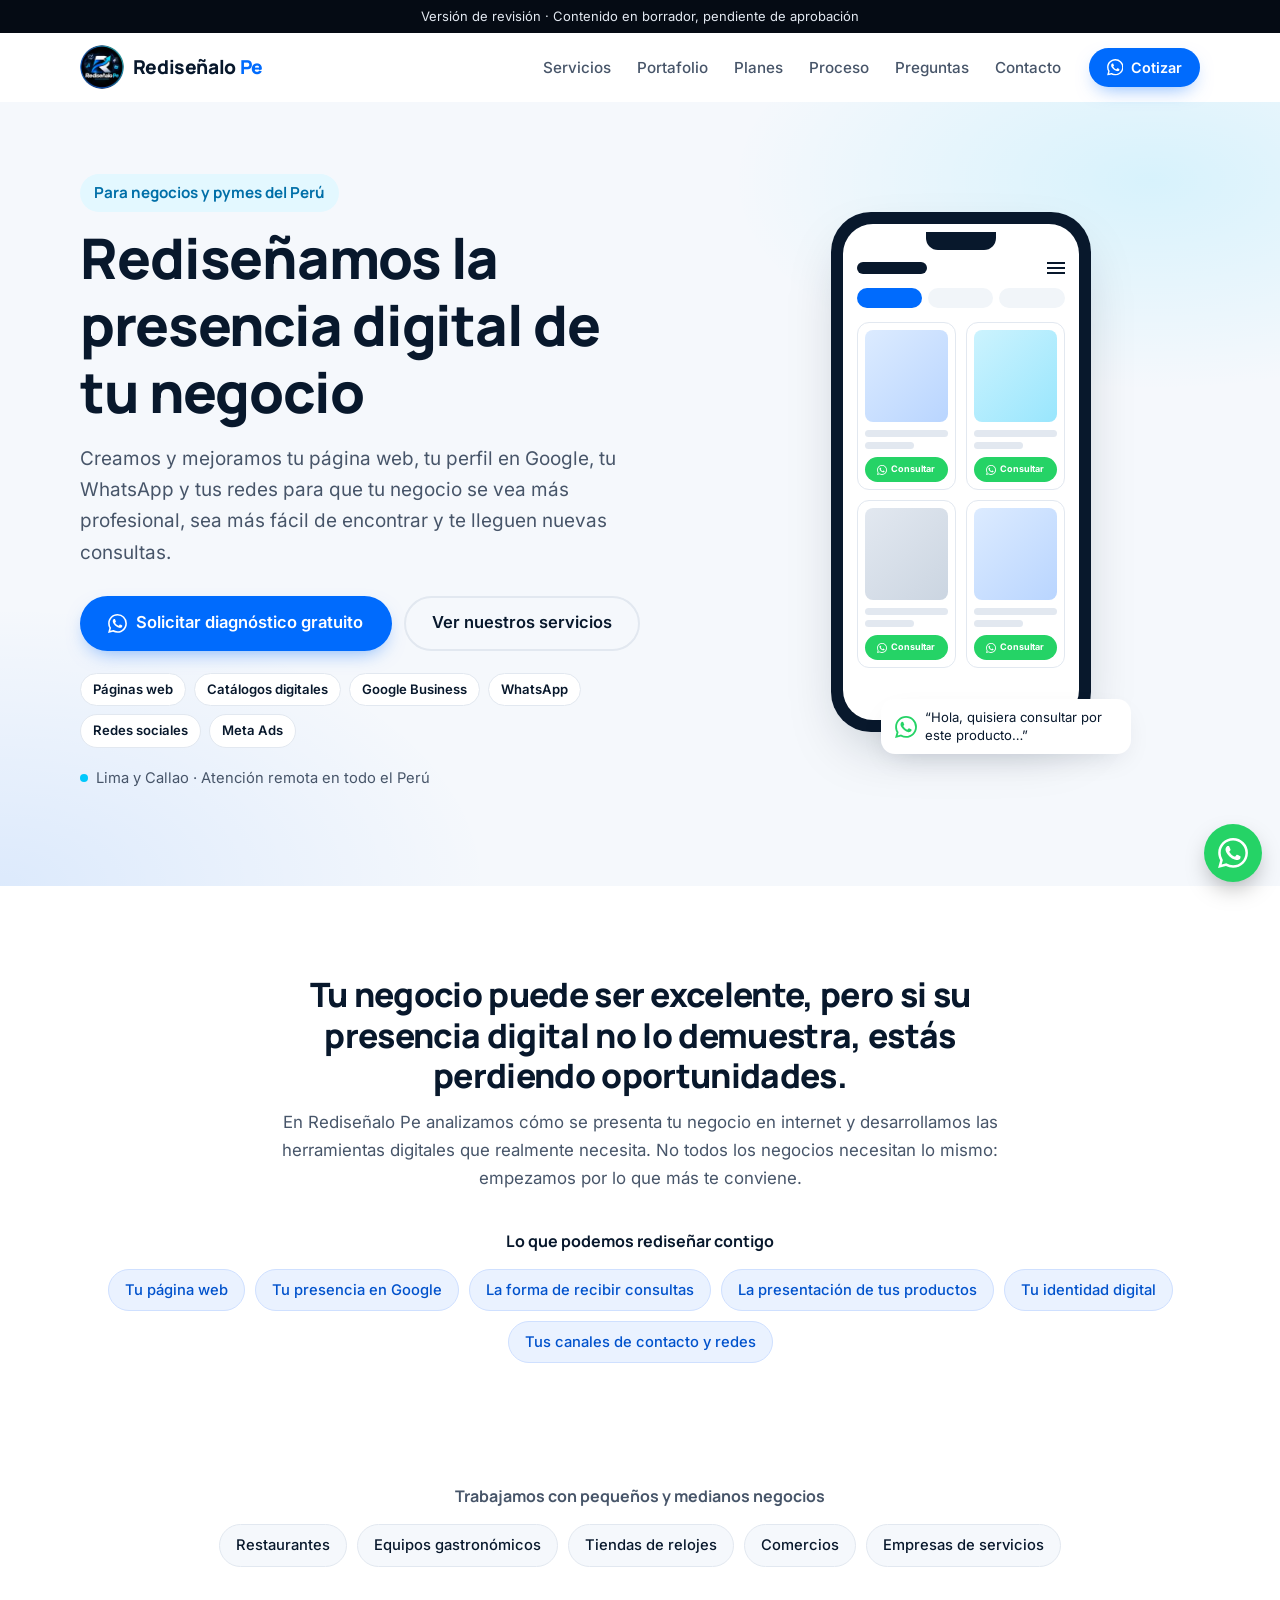
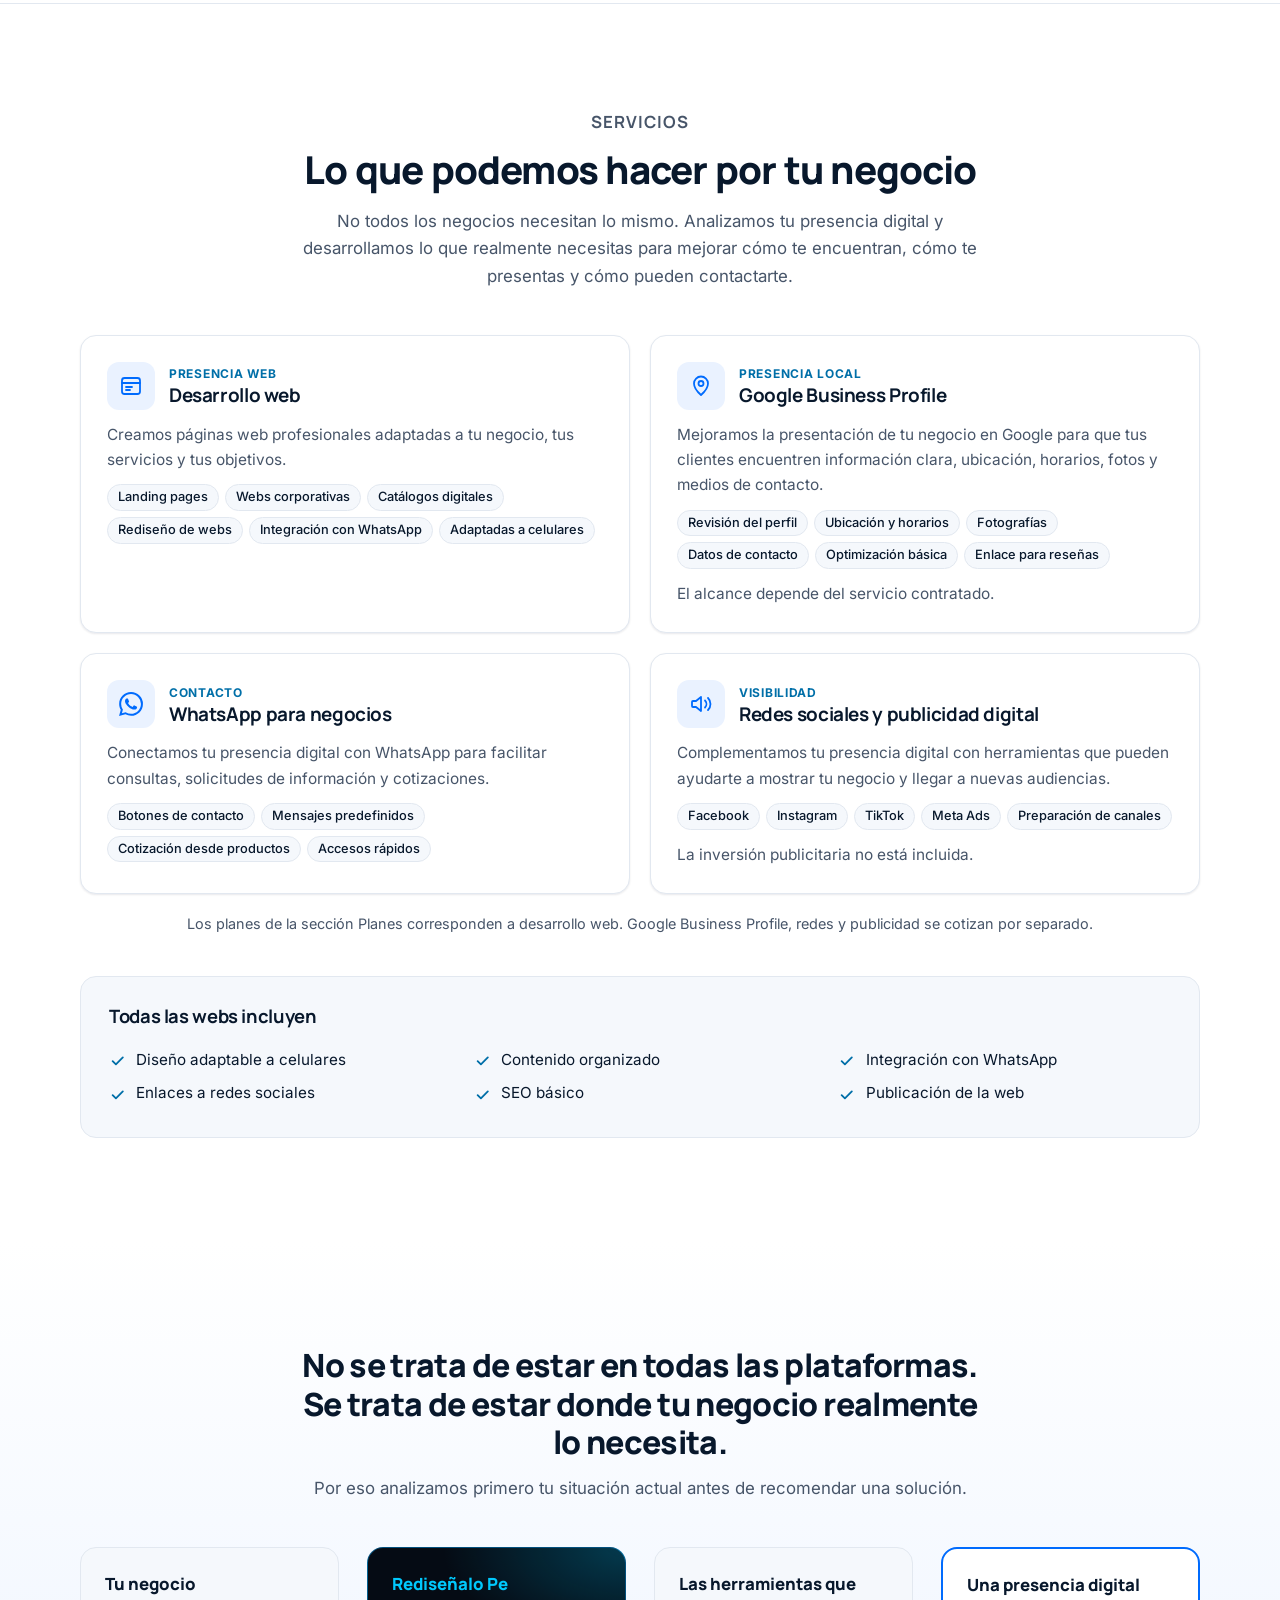
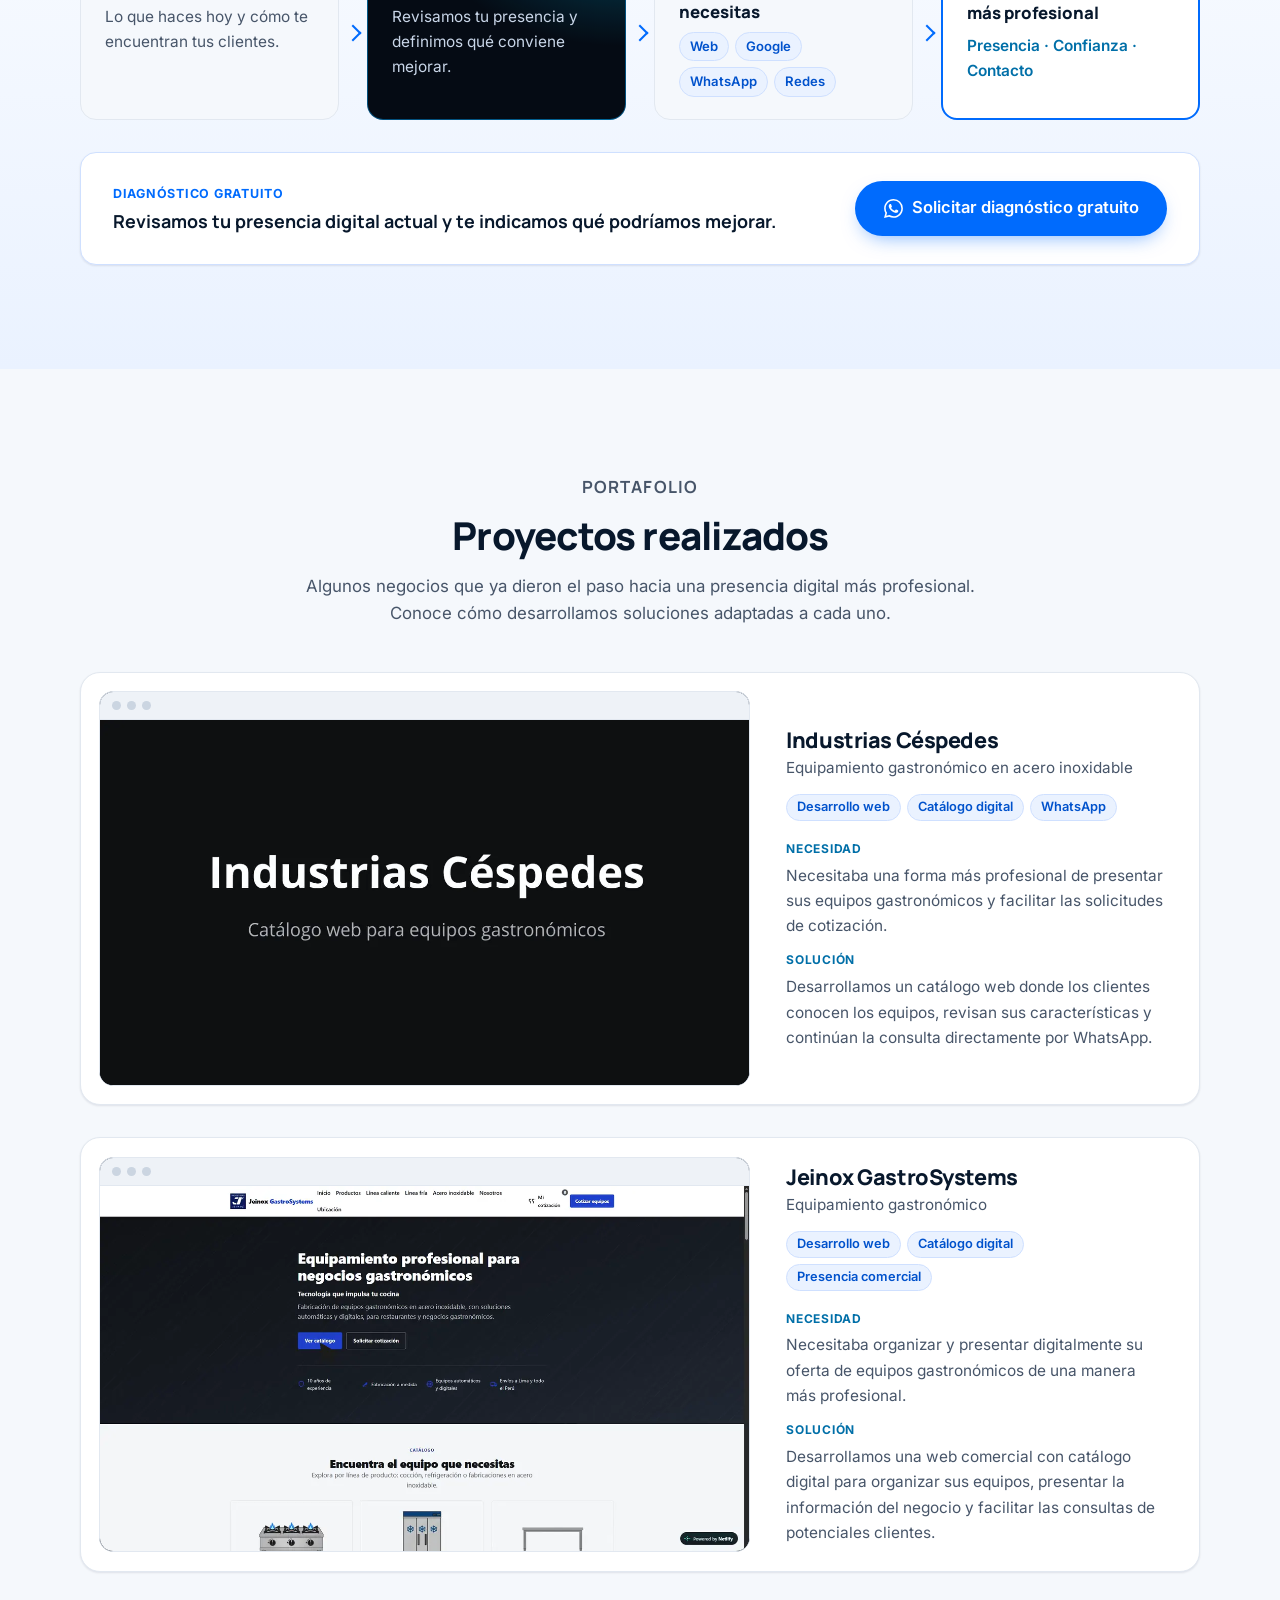
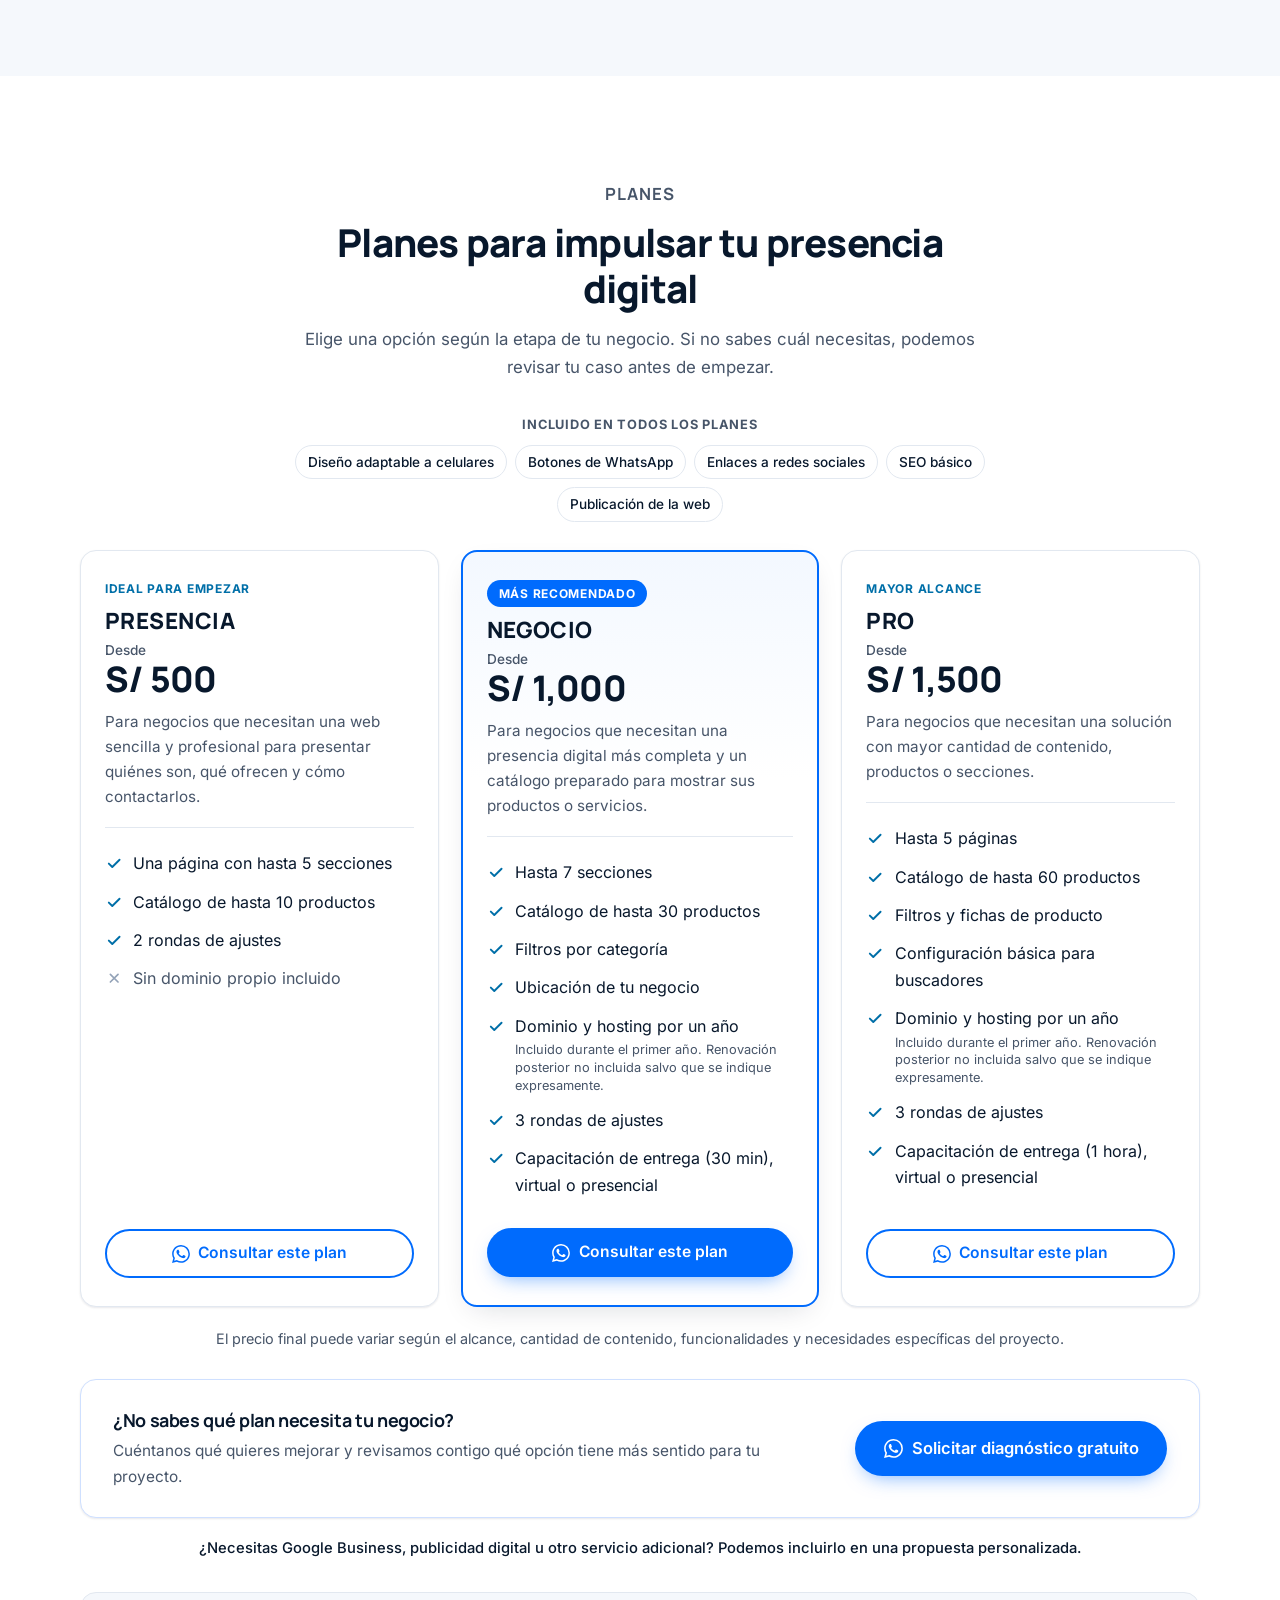
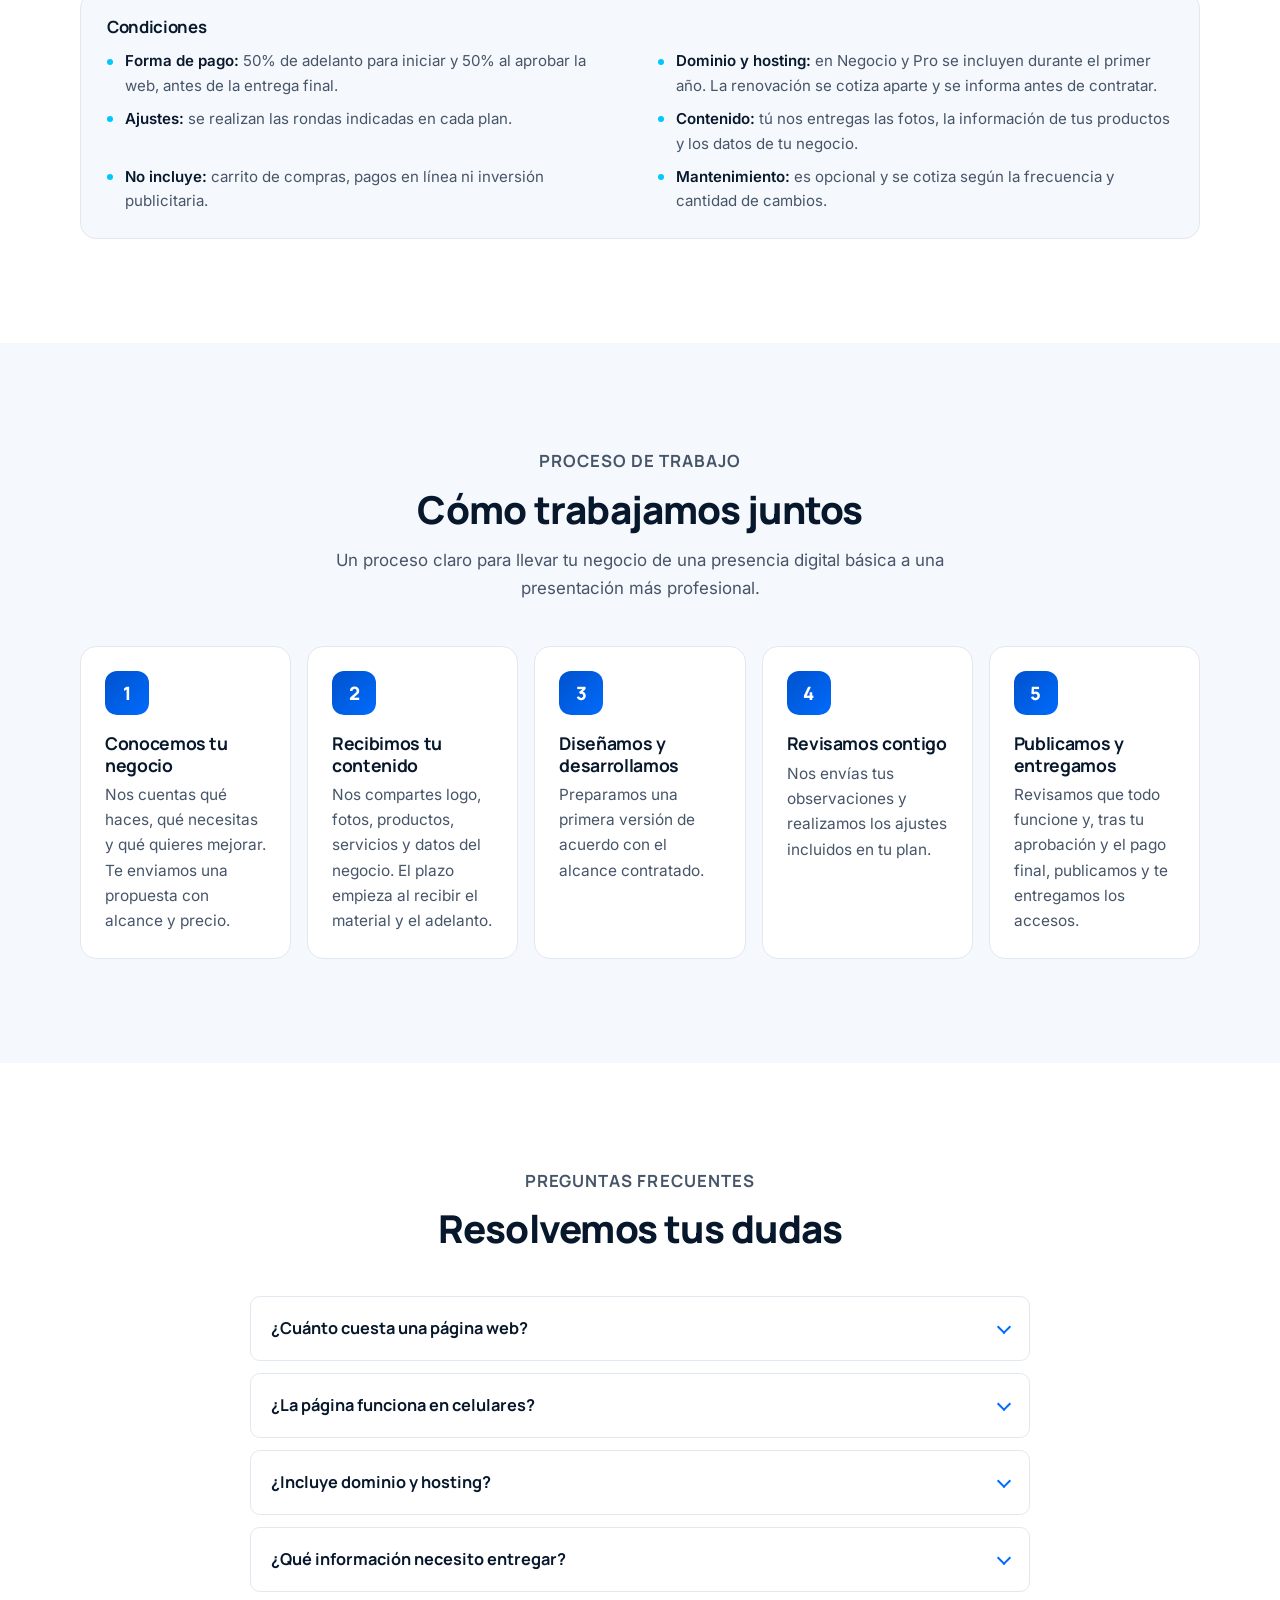
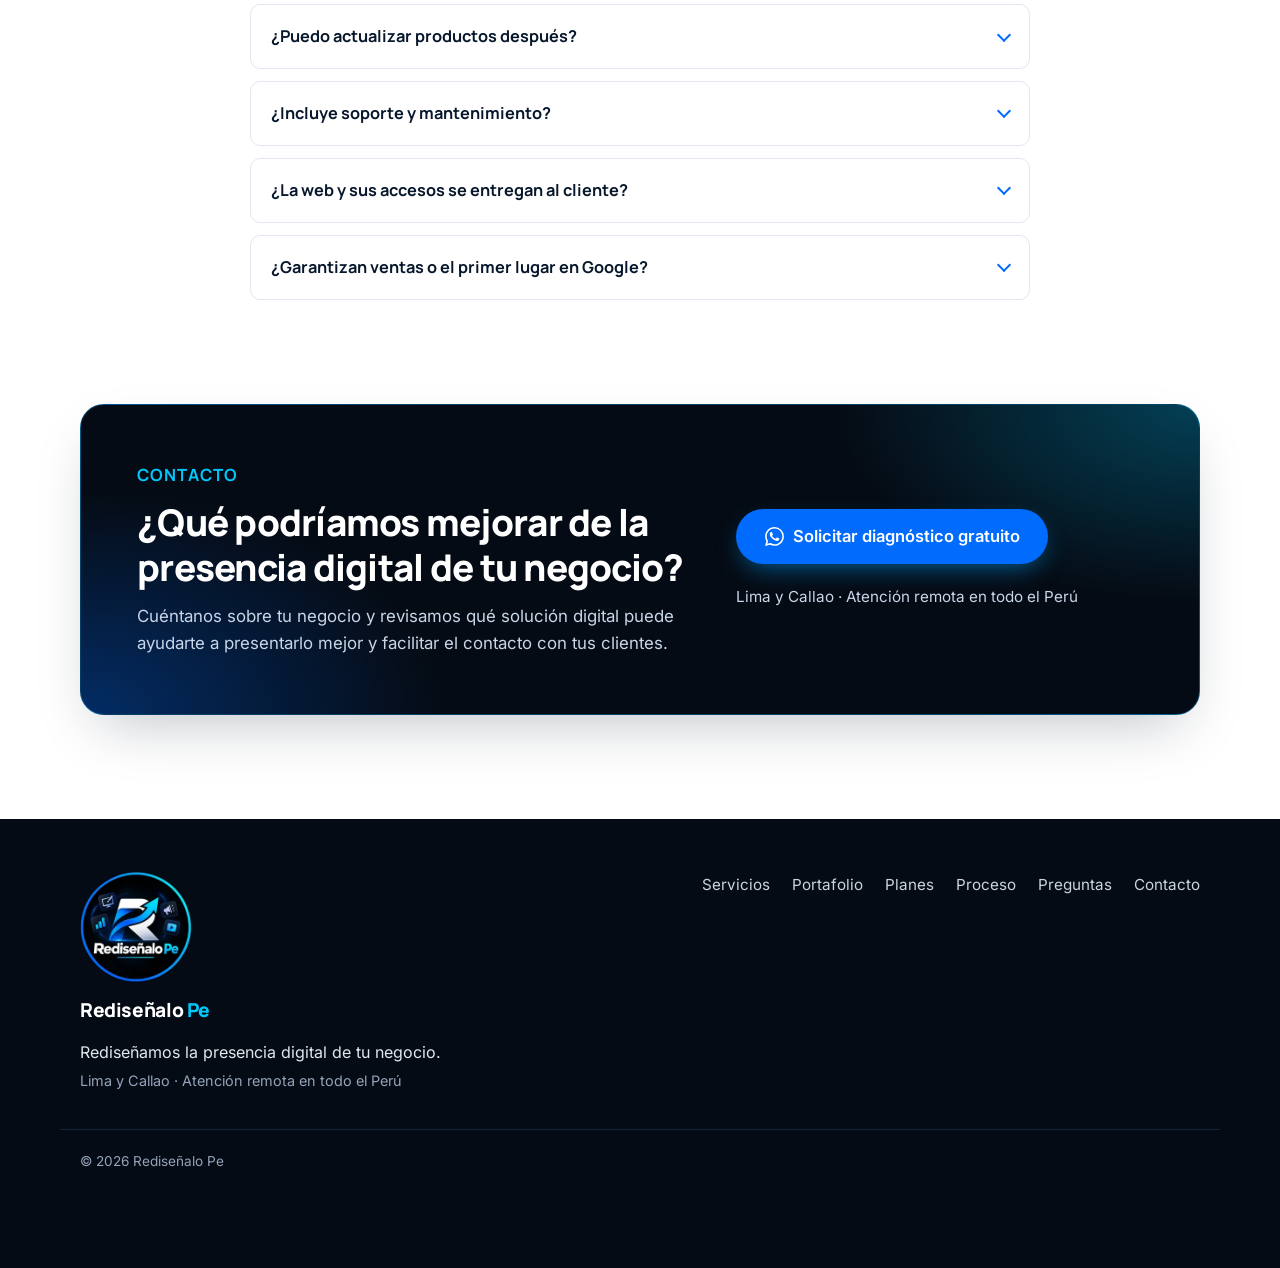
==== commit c7baf3a0: "Fase 5: planes y modelo comercial - Sección "Planes para impulsar tu presencia digital" con planes P" ====
--- a/site/index.html
+++ b/site/index.html
@@ -334,77 +334,104 @@
       <div class="container">
         <header class="section-head reveal">
           <p class="eyebrow">Planes</p>
-          <h2 id="planes-title">Elige el punto de partida para tu web</h2>
-          <p>El precio final depende del contenido y las funcionalidades. Antes de empezar recibes una propuesta con todo lo incluido.</p>
+          <h2 id="planes-title">Planes para impulsar tu presencia digital</h2>
+          <p>Elige una opción según la etapa de tu negocio. Si no sabes cuál necesitas, podemos revisar tu caso antes de empezar.</p>
         </header>
+
+        <div class="plans-common reveal">
+          <p>Incluido en todos los planes</p>
+          <ul>
+            <li>Diseño adaptable a celulares</li>
+            <li>Botones de WhatsApp</li>
+            <li>Enlaces a redes sociales</li>
+            <li>SEO básico</li>
+            <li>Publicación de la web</li>
+          </ul>
+        </div>
 
         <div class="plans">
           <article class="card plan reveal">
-            <h3>Inicio</h3>
-            <p class="plan-desc">Para empezar con presencia en internet.</p>
+            <p class="plan-kicker">Ideal para empezar</p>
+            <h3>Presencia</h3>
             <p class="price"><span>Desde</span> S/ 500</p>
+            <p class="plan-desc">Para negocios que necesitan una web sencilla y profesional para presentar quiénes son, qué ofrecen y cómo contactarlos.</p>
             <ul class="check-list">
               <li><svg class="icon" aria-hidden="true"><use href="#i-check"/></svg>Una página con hasta 5 secciones</li>
               <li><svg class="icon" aria-hidden="true"><use href="#i-check"/></svg>Catálogo de hasta 10 productos</li>
-              <li><svg class="icon" aria-hidden="true"><use href="#i-check"/></svg>Botones de WhatsApp</li>
-              <li><svg class="icon" aria-hidden="true"><use href="#i-check"/></svg>Enlaces a redes sociales</li>
               <li><svg class="icon" aria-hidden="true"><use href="#i-check"/></svg>2 rondas de ajustes</li>
               <li class="muted"><svg class="icon" aria-hidden="true"><use href="#i-x"/></svg>Sin dominio propio incluido</li>
             </ul>
-            <a class="btn btn-outline btn-block" data-wa data-plan="Inicio">
+            <a class="btn btn-outline btn-block" data-wa data-plan="Presencia desde S/500">
               <svg class="icon" aria-hidden="true"><use href="#i-wa"/></svg>
-              <span>Solicitar cotización</span>
+              <span>Consultar este plan</span>
             </a>
           </article>
 
           <article class="card plan plan-mid reveal">
-            <h3>Intermedio</h3>
-            <p class="plan-desc">Para mostrar más contenido y un catálogo ordenado.</p>
+            <p class="plan-badge">Más recomendado</p>
+            <h3>Negocio</h3>
             <p class="price"><span>Desde</span> S/ 1,000</p>
+            <p class="plan-desc">Para negocios que necesitan una presencia digital más completa y un catálogo preparado para mostrar sus productos o servicios.</p>
             <ul class="check-list">
               <li><svg class="icon" aria-hidden="true"><use href="#i-check"/></svg>Hasta 7 secciones</li>
               <li><svg class="icon" aria-hidden="true"><use href="#i-check"/></svg>Catálogo de hasta 30 productos</li>
               <li><svg class="icon" aria-hidden="true"><use href="#i-check"/></svg>Filtros por categoría</li>
               <li><svg class="icon" aria-hidden="true"><use href="#i-check"/></svg>Ubicación de tu negocio</li>
-              <li><svg class="icon" aria-hidden="true"><use href="#i-check"/></svg>Botones de WhatsApp</li>
+              <li><svg class="icon" aria-hidden="true"><use href="#i-check"/></svg><span>Dominio y hosting por un año<small>Incluido durante el primer año. Renovación posterior no incluida salvo que se indique expresamente.</small></span></li>
               <li><svg class="icon" aria-hidden="true"><use href="#i-check"/></svg>3 rondas de ajustes</li>
-              <li><svg class="icon" aria-hidden="true"><use href="#i-check"/></svg>Dominio y hosting por un año</li>
               <li data-show="planTraining" hidden><svg class="icon" aria-hidden="true"><use href="#i-check"/></svg>Capacitación de entrega (30 min), virtual o presencial</li>
             </ul>
-            <a class="btn btn-primary btn-block" data-wa data-plan="Intermedio">
+            <a class="btn btn-primary btn-block" data-wa data-plan="Negocio desde S/1,000">
               <svg class="icon" aria-hidden="true"><use href="#i-wa"/></svg>
-              <span>Solicitar cotización</span>
+              <span>Consultar este plan</span>
             </a>
           </article>
 
           <article class="card plan reveal">
-            <h3>Avanzado</h3>
-            <p class="plan-desc">Para negocios con más productos o varias páginas.</p>
+            <p class="plan-kicker">Mayor alcance</p>
+            <h3>Pro</h3>
             <p class="price"><span>Desde</span> S/ 1,500</p>
+            <p class="plan-desc">Para negocios que necesitan una solución con mayor cantidad de contenido, productos o secciones.</p>
             <ul class="check-list">
               <li><svg class="icon" aria-hidden="true"><use href="#i-check"/></svg>Hasta 5 páginas</li>
               <li><svg class="icon" aria-hidden="true"><use href="#i-check"/></svg>Catálogo de hasta 60 productos</li>
               <li><svg class="icon" aria-hidden="true"><use href="#i-check"/></svg>Filtros y fichas de producto</li>
-              <li><svg class="icon" aria-hidden="true"><use href="#i-check"/></svg>Botones de WhatsApp</li>
               <li><svg class="icon" aria-hidden="true"><use href="#i-check"/></svg>Configuración básica para buscadores</li>
+              <li><svg class="icon" aria-hidden="true"><use href="#i-check"/></svg><span>Dominio y hosting por un año<small>Incluido durante el primer año. Renovación posterior no incluida salvo que se indique expresamente.</small></span></li>
               <li><svg class="icon" aria-hidden="true"><use href="#i-check"/></svg>3 rondas de ajustes</li>
-              <li><svg class="icon" aria-hidden="true"><use href="#i-check"/></svg>Dominio y hosting por un año</li>
               <li data-show="planTraining" hidden><svg class="icon" aria-hidden="true"><use href="#i-check"/></svg>Capacitación de entrega (1 hora), virtual o presencial</li>
             </ul>
-            <a class="btn btn-outline btn-block" data-wa data-plan="Avanzado">
+            <a class="btn btn-outline btn-block" data-wa data-plan="Pro desde S/1,500">
               <svg class="icon" aria-hidden="true"><use href="#i-wa"/></svg>
-              <span>Solicitar cotización</span>
+              <span>Consultar este plan</span>
             </a>
           </article>
         </div>
 
+        <p class="plans-price-note reveal">El precio final puede variar según el alcance, cantidad de contenido, funcionalidades y necesidades específicas del proyecto.</p>
+
+        <div class="diagnostic plans-help reveal">
+          <div>
+            <h3 class="diagnostic-text">¿No sabes qué plan necesita tu negocio?</h3>
+            <p class="plans-help-text">Cuéntanos qué quieres mejorar y revisamos contigo qué opción tiene más sentido para tu proyecto.</p>
+          </div>
+          <a class="btn btn-primary btn-lg" data-wa data-msg="diagnostic">
+            <svg class="icon" aria-hidden="true"><use href="#i-wa"/></svg>
+            <span>Solicitar diagnóstico gratuito</span>
+          </a>
+        </div>
+
+        <p class="plans-extra reveal">¿Necesitas Google Business, publicidad digital u otro servicio adicional? Podemos incluirlo en una propuesta personalizada.</p>
+
         <div class="plan-notes reveal">
+          <h3>Condiciones</h3>
           <ul>
-            <li>Tú nos entregas las fotos, la información de tus productos y los datos de tu negocio.</li>
-            <li>No incluyen carrito de compras, pagos en línea ni inversión publicitaria.</li>
-            <li>La renovación de dominio y hosting se cotiza aparte y se informa antes de contratar.</li>
-            <li>El mantenimiento es opcional y se cotiza según la frecuencia y cantidad de cambios.</li>
-            <li data-show="paymentTerms" hidden>Forma de trabajo: 50% de adelanto y 50% al aprobar la web, antes de la entrega final.</li>
+            <li data-show="paymentTerms" hidden><strong>Forma de pago:</strong> 50% de adelanto para iniciar y 50% al aprobar la web, antes de la entrega final.</li>
+            <li><strong>Dominio y hosting:</strong> en Negocio y Pro se incluyen durante el primer año. La renovación se cotiza aparte y se informa antes de contratar.</li>
+            <li><strong>Ajustes:</strong> se realizan las rondas indicadas en cada plan.</li>
+            <li><strong>Contenido:</strong> tú nos entregas las fotos, la información de tus productos y los datos de tu negocio.</li>
+            <li><strong>No incluye:</strong> carrito de compras, pagos en línea ni inversión publicitaria.</li>
+            <li><strong>Mantenimiento:</strong> es opcional y se cotiza según la frecuencia y cantidad de cambios.</li>
           </ul>
         </div>
       </div>
@@ -484,7 +511,7 @@
           </details>
           <details>
             <summary>¿Incluye dominio y hosting?</summary>
-            <p>Los planes Intermedio y Avanzado incluyen dominio y hosting por un año. La propuesta indica las condiciones y el costo de renovación.</p>
+            <p>Los planes Negocio y Pro incluyen dominio y hosting por un año. La propuesta indica las condiciones y el costo de renovación.</p>
           </details>
           <details>
             <summary>¿Qué información necesito entregar?</summary>
--- a/site/css/styles.css
+++ b/site/css/styles.css
@@ -419,22 +419,44 @@
 }
 
 /* ---------- Planes ---------- */
+.plans-common { text-align: center; margin: -12px auto 28px; max-width: 760px; }
+.plans-common p { font-size: .8rem; font-weight: 700; letter-spacing: .06em; text-transform: uppercase; color: var(--text-2); margin-bottom: 10px; }
+.plans-common ul { display: flex; flex-wrap: wrap; justify-content: center; gap: 8px; }
+.plans-common li {
+  font-size: .85rem; font-weight: 500; color: var(--navy); padding: 5px 12px; border-radius: 999px;
+  background: #fff; border: 1px solid var(--border);
+}
+
 .plans { display: grid; gap: 22px; align-items: stretch; }
 @media (min-width: 960px) { .plans { grid-template-columns: repeat(3, 1fr); } }
-.plan { padding: 30px 26px; display: flex; flex-direction: column; }
-.plan h3 { font-size: 1.35rem; font-weight: 800; }
-.plan-desc { color: var(--text-2); font-size: .95rem; margin-top: 6px; }
-.price { font-family: var(--font-head); font-size: 2.3rem; font-weight: 800; color: var(--navy); margin: 18px 0 20px; letter-spacing: -.02em; }
-.price span { display: block; font-family: var(--font-body); font-size: .85rem; font-weight: 500; color: var(--text-2); letter-spacing: 0; }
-.plan .check-list { flex: 1; margin-bottom: 26px; padding-top: 18px; border-top: 1px solid var(--border); }
-.plan-mid { border: 2px solid var(--blue); box-shadow: var(--shadow); }
-@media (min-width: 960px) { .plan-mid { transform: translateY(-8px); } }
+.plan { padding: 28px 24px; display: flex; flex-direction: column; }
+.plan-kicker, .plan-badge { align-self: flex-start; font-size: .75rem; font-weight: 700; letter-spacing: .06em; text-transform: uppercase; margin-bottom: 10px; }
+.plan-kicker { color: var(--cyan-text); }
+.plan-badge { color: #fff; background: var(--blue); padding: 4px 12px; border-radius: 999px; }
+.plan h3 { font-size: 1.4rem; font-weight: 800; text-transform: uppercase; letter-spacing: .02em; }
+.price { font-family: var(--font-head); font-size: 2.2rem; font-weight: 800; color: var(--navy); margin: 8px 0 10px; letter-spacing: -.02em; line-height: 1.1; }
+.price span { display: block; font-family: var(--font-body); font-size: .85rem; font-weight: 500; color: var(--text-2); letter-spacing: 0; margin-bottom: 2px; }
+.plan-desc { color: var(--text-2); font-size: .95rem; }
+.plan .check-list { flex: 1; margin: 18px 0 24px; padding-top: 16px; border-top: 1px solid var(--border); }
+.plan .check-list small { display: block; font-size: .8rem; color: var(--text-2); line-height: 1.4; margin-top: 2px; }
+.plan-mid { border: 2px solid var(--blue); box-shadow: var(--shadow); background: linear-gradient(180deg, #F3F8FF 0%, #fff 30%); }
+@media (min-width: 960px) {
+  .plan-mid { transform: translateY(-8px); }
+}
+
+.plans-price-note { margin-top: 20px; text-align: center; font-size: .9rem; color: var(--text-2); }
+.plans-help { margin-top: 28px; }
+.plans-help h3.diagnostic-text { margin-bottom: 6px; }
+.plans-help-text { color: var(--text-2); font-size: .96rem; }
+.plans-extra { margin-top: 18px; text-align: center; font-size: .92rem; color: var(--navy); font-weight: 500; }
 
 .plan-notes {
-  margin-top: 36px; padding: 24px 26px; border-radius: var(--radius); background: var(--bg); border: 1px solid var(--border);
-}
+  margin-top: 32px; padding: 24px 26px; border-radius: var(--radius); background: var(--bg); border: 1px solid var(--border);
+}
+.plan-notes h3 { font-size: 1.05rem; margin-bottom: 12px; }
 .plan-notes ul { display: grid; gap: 8px; }
 .plan-notes li { position: relative; padding-left: 18px; color: var(--text-2); font-size: .94rem; }
+.plan-notes li strong { color: var(--navy); font-weight: 600; }
 .plan-notes li::before { content: ""; position: absolute; left: 0; top: .62em; width: 6px; height: 6px; border-radius: 50%; background: var(--cyan); }
 @media (min-width: 900px) { .plan-notes ul { grid-template-columns: 1fr 1fr; column-gap: 36px; } }
 
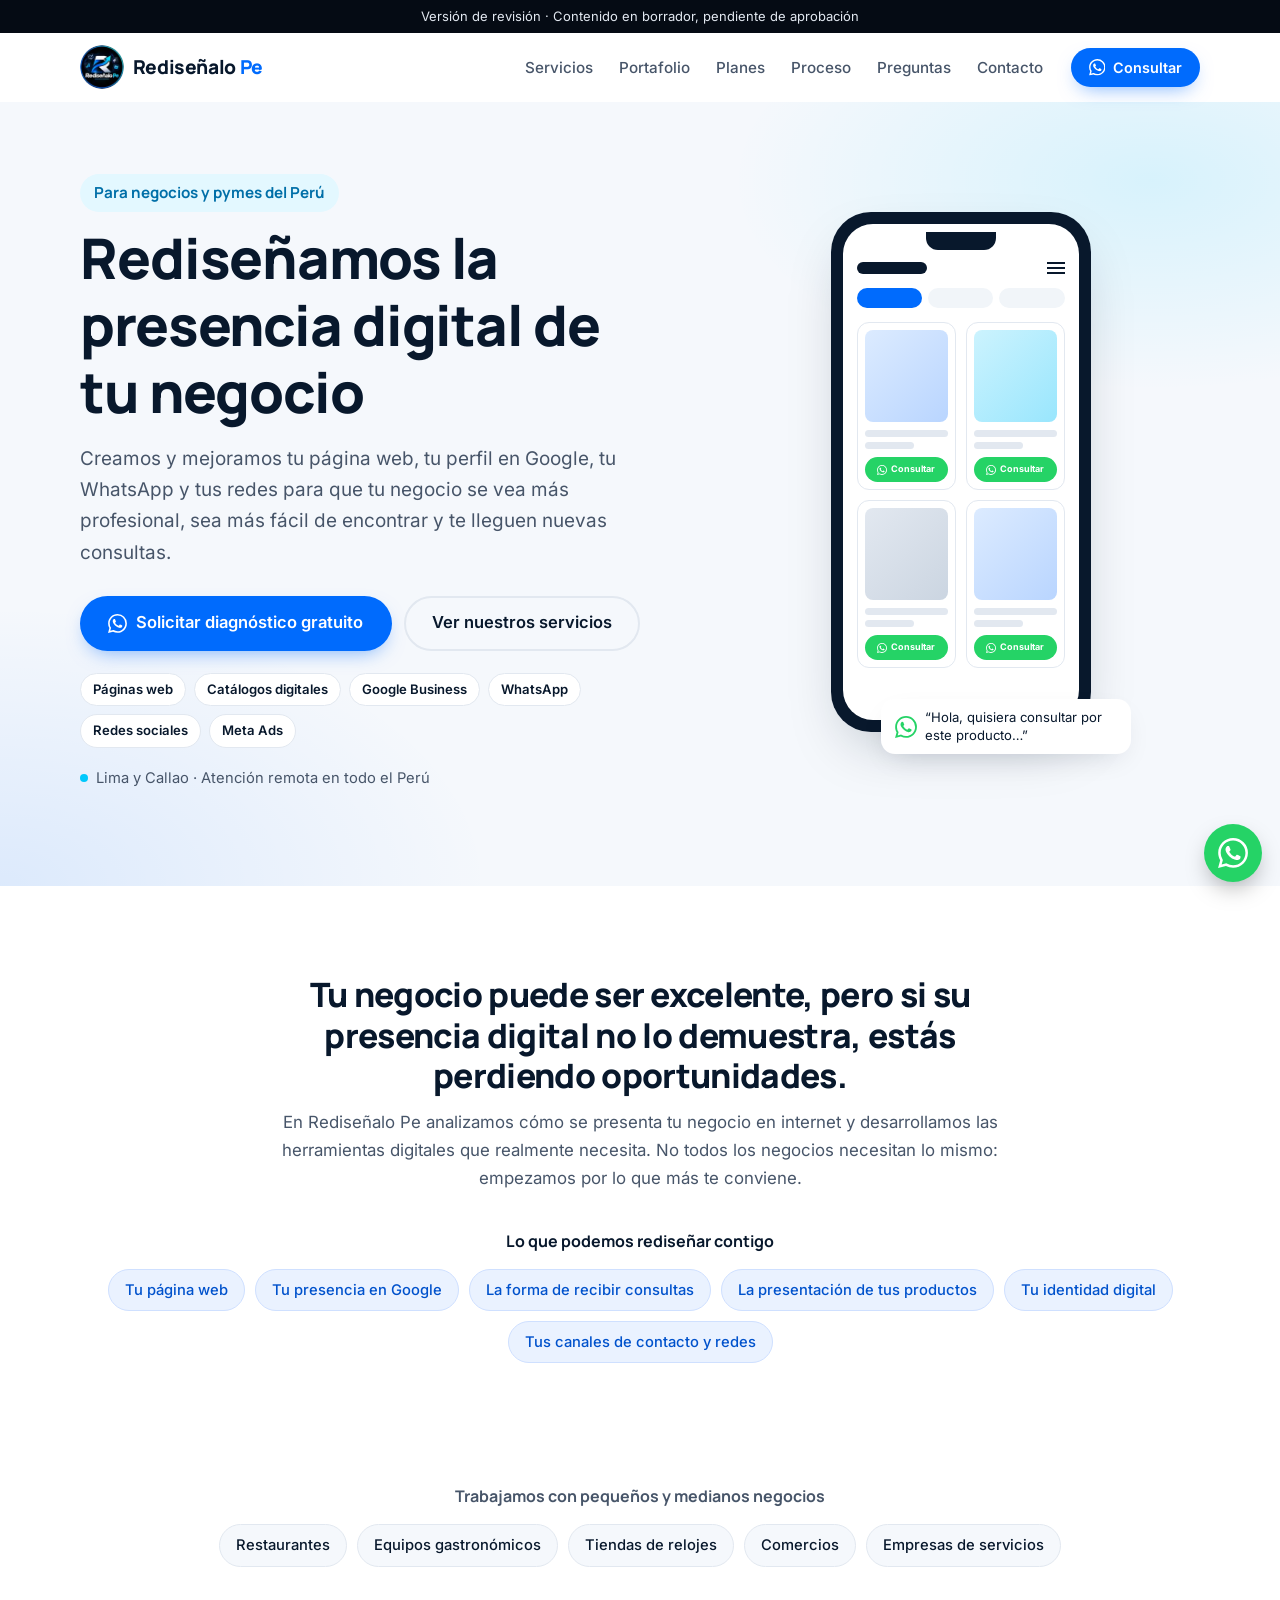
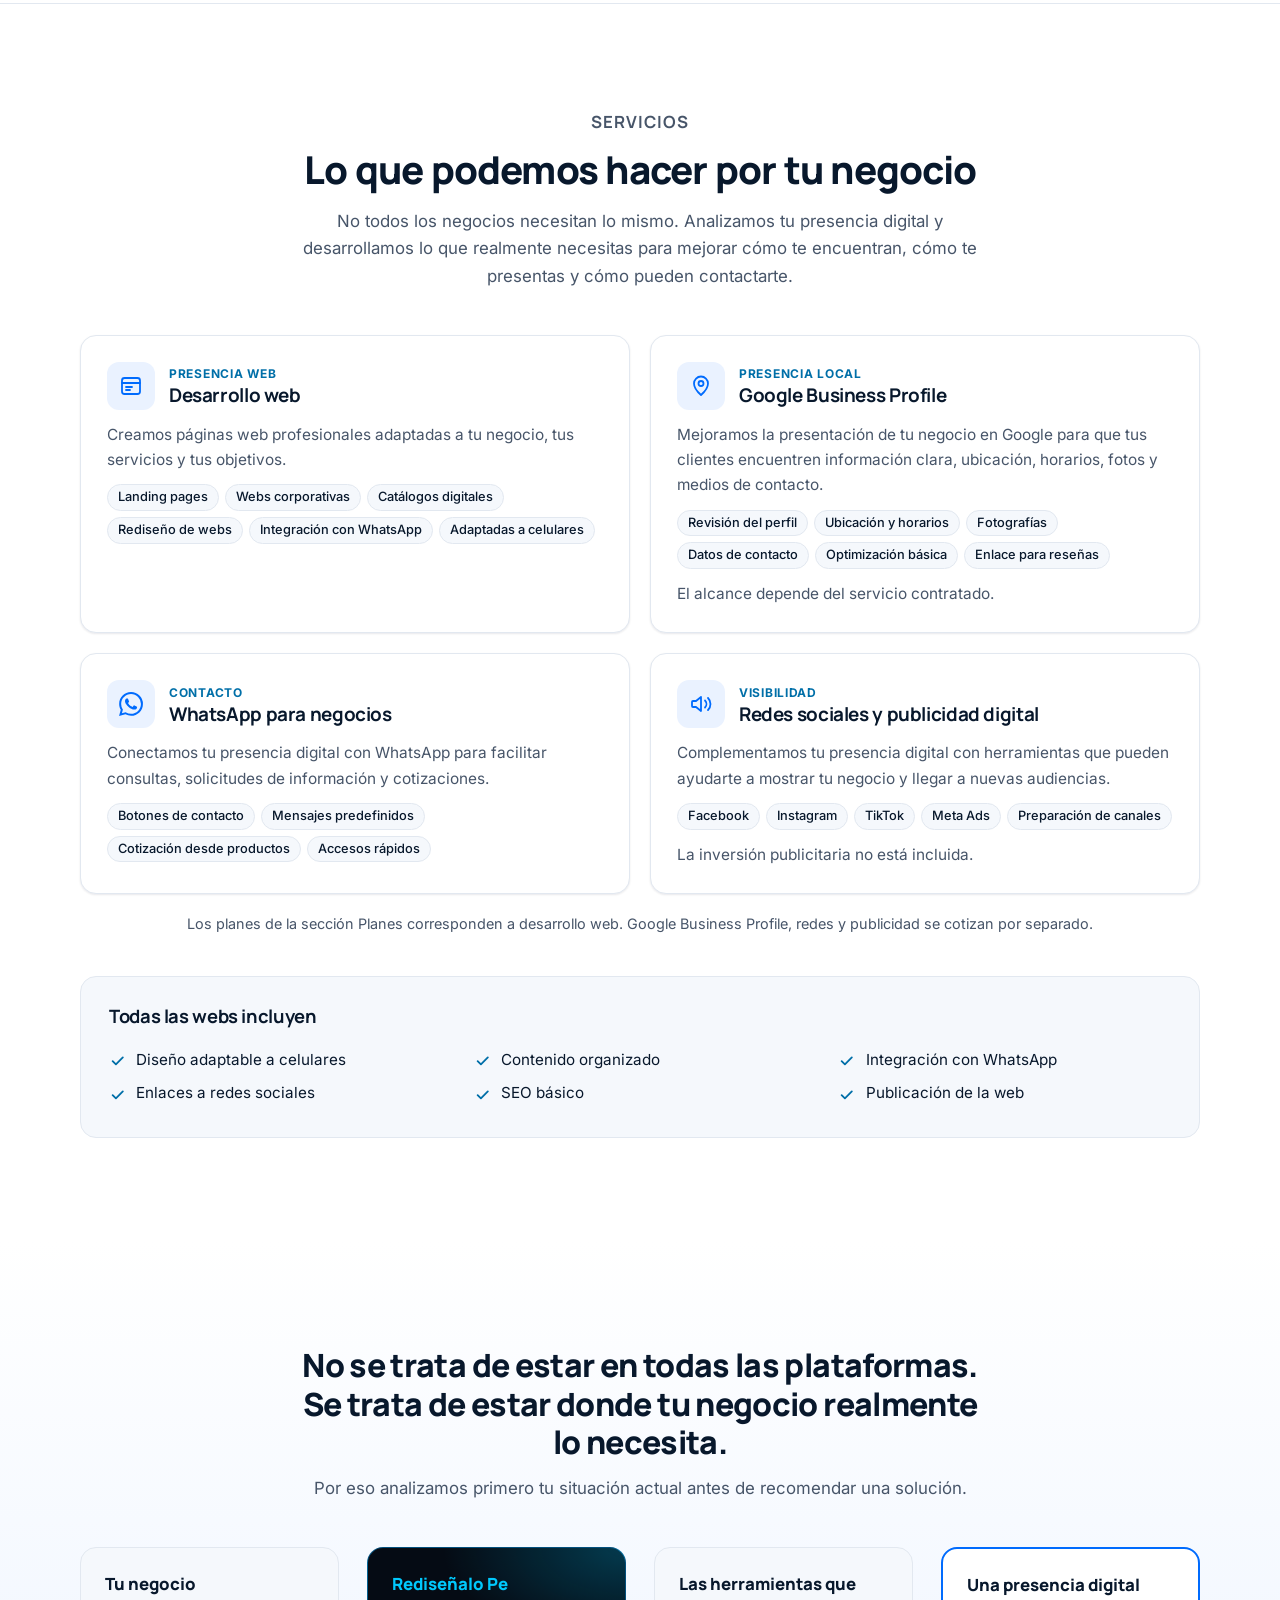
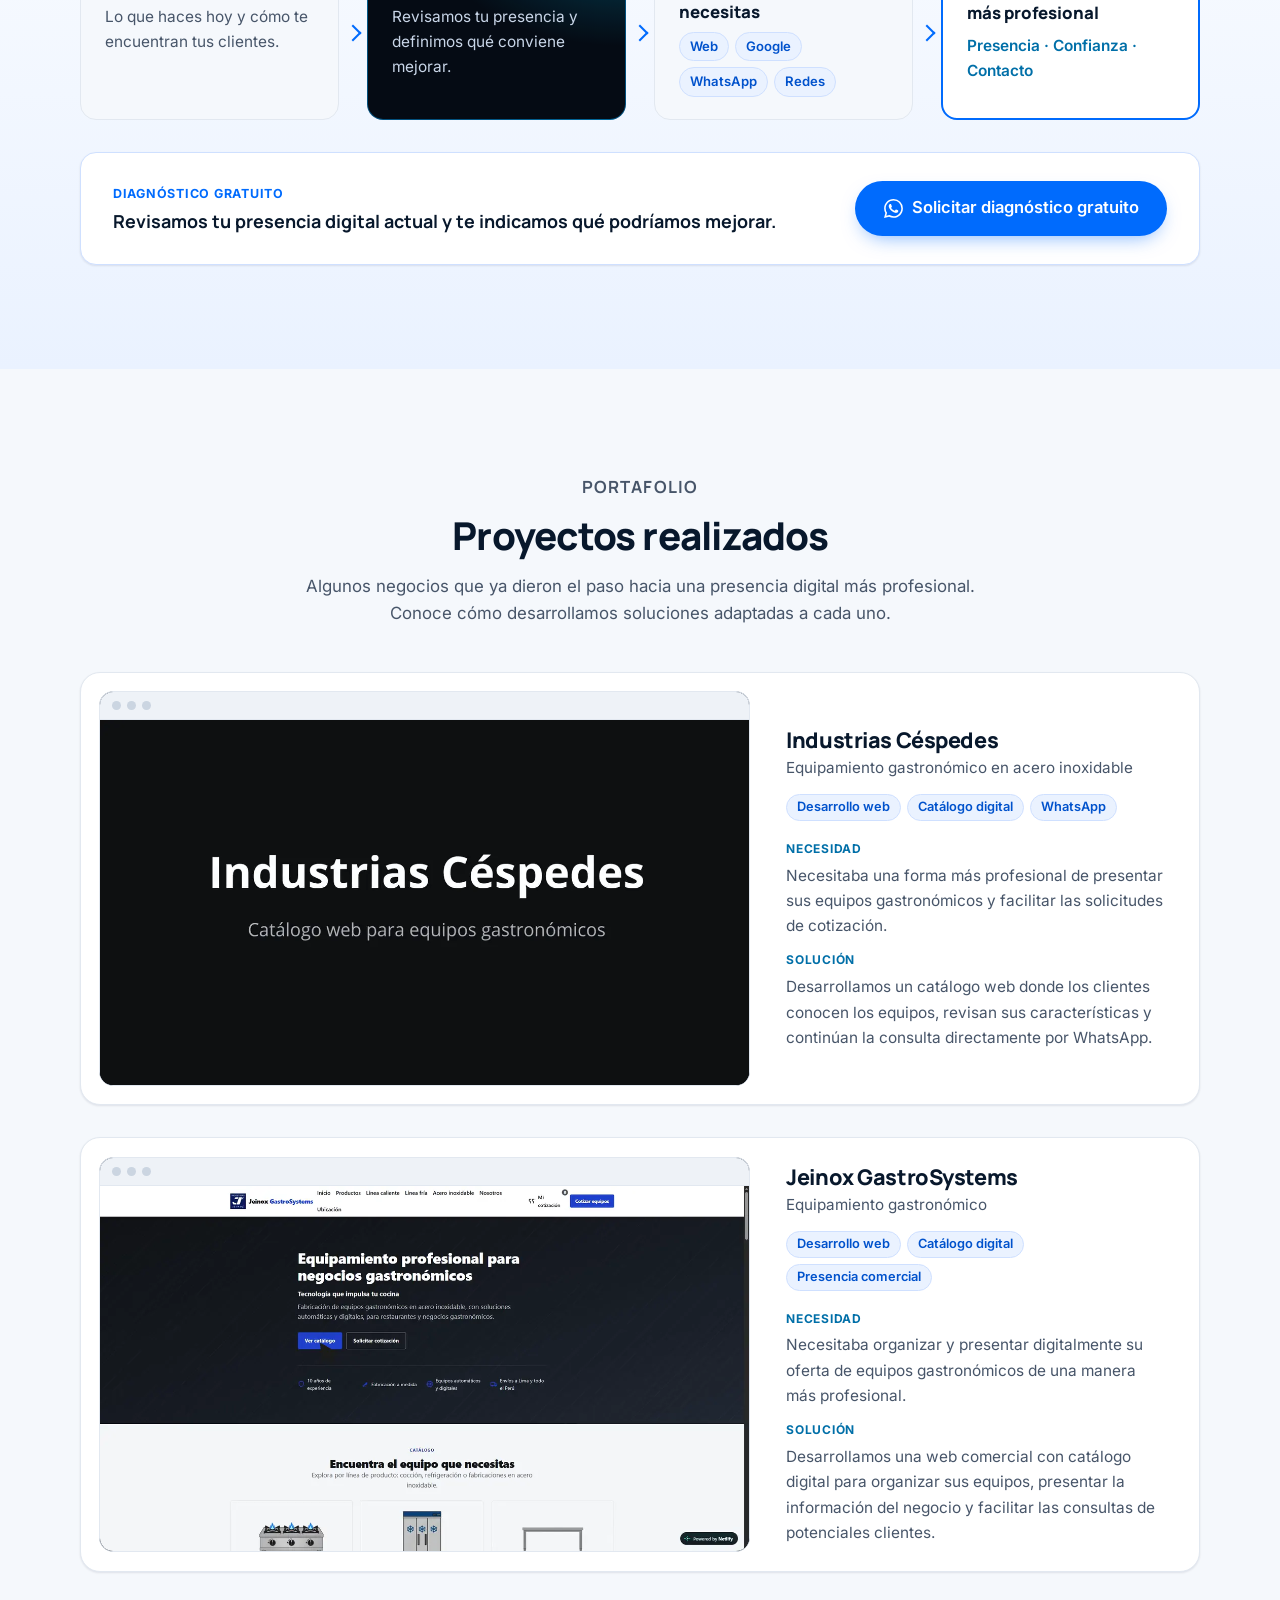
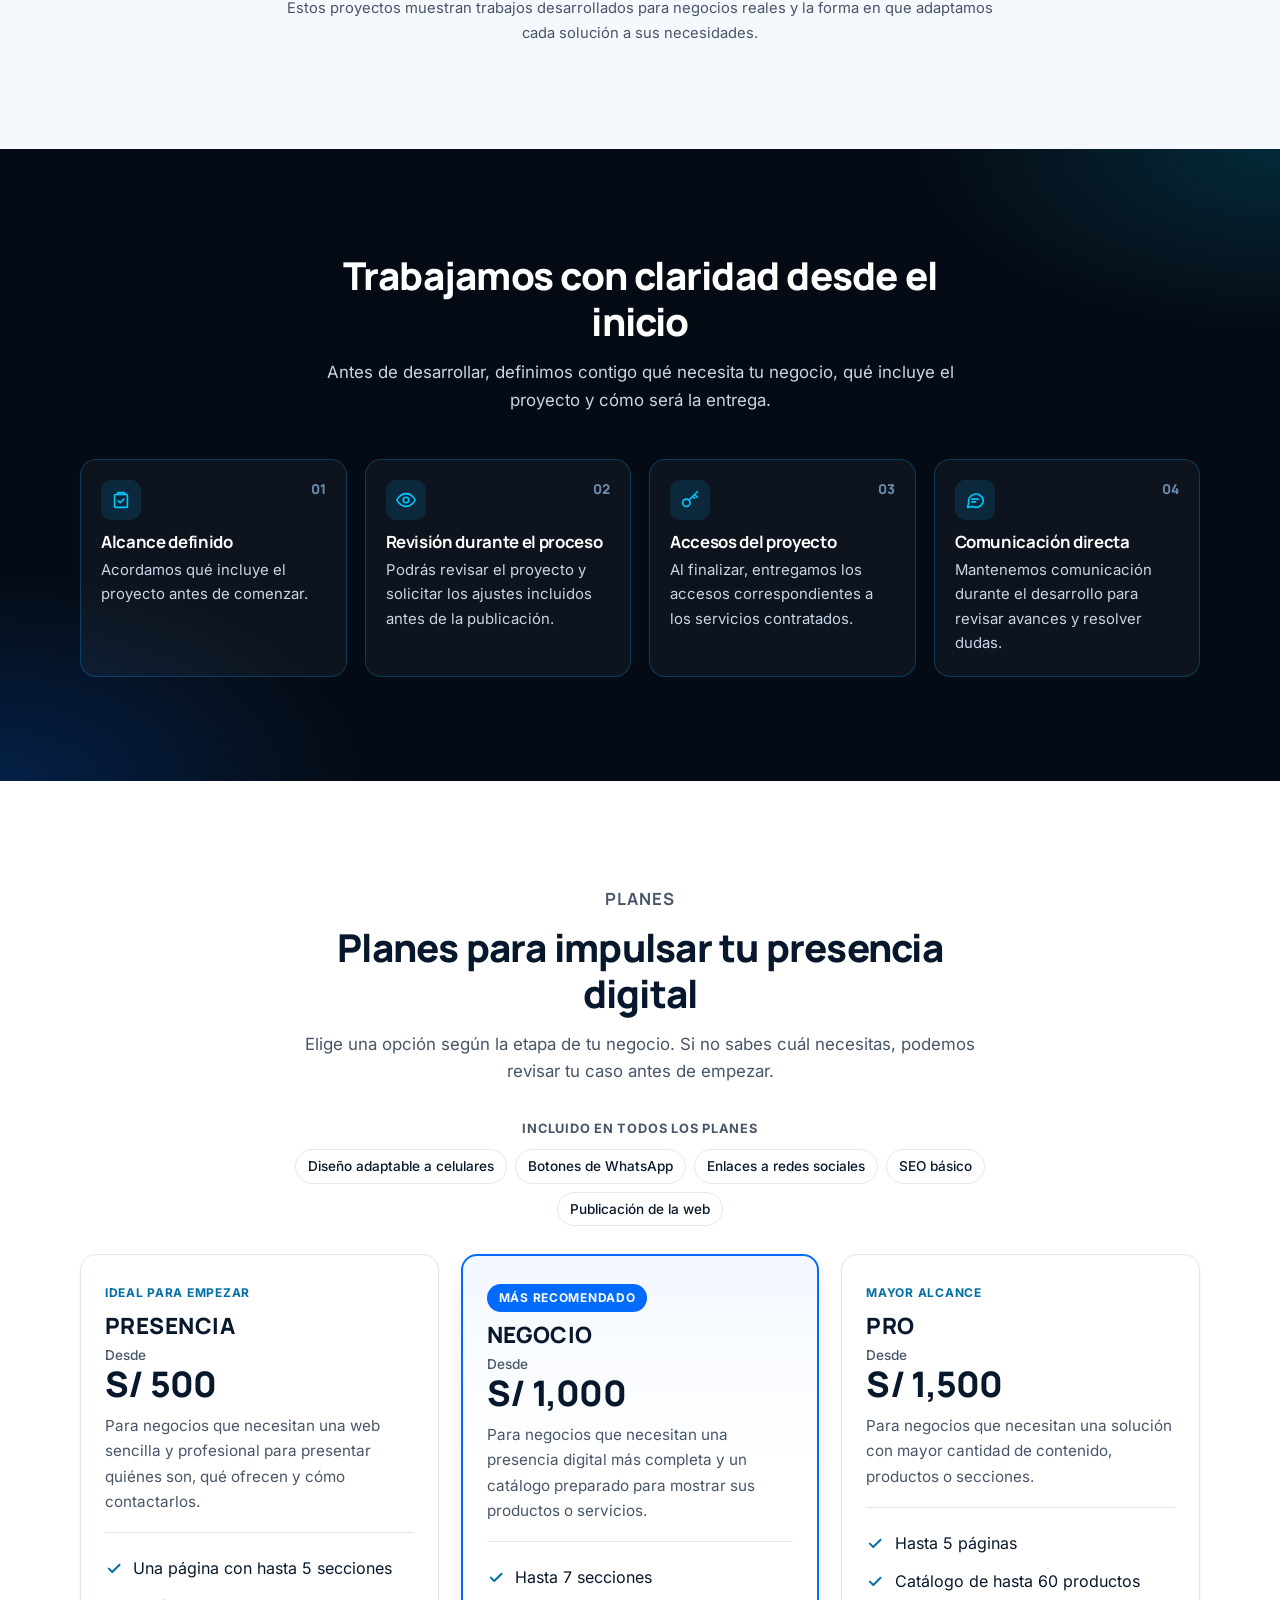
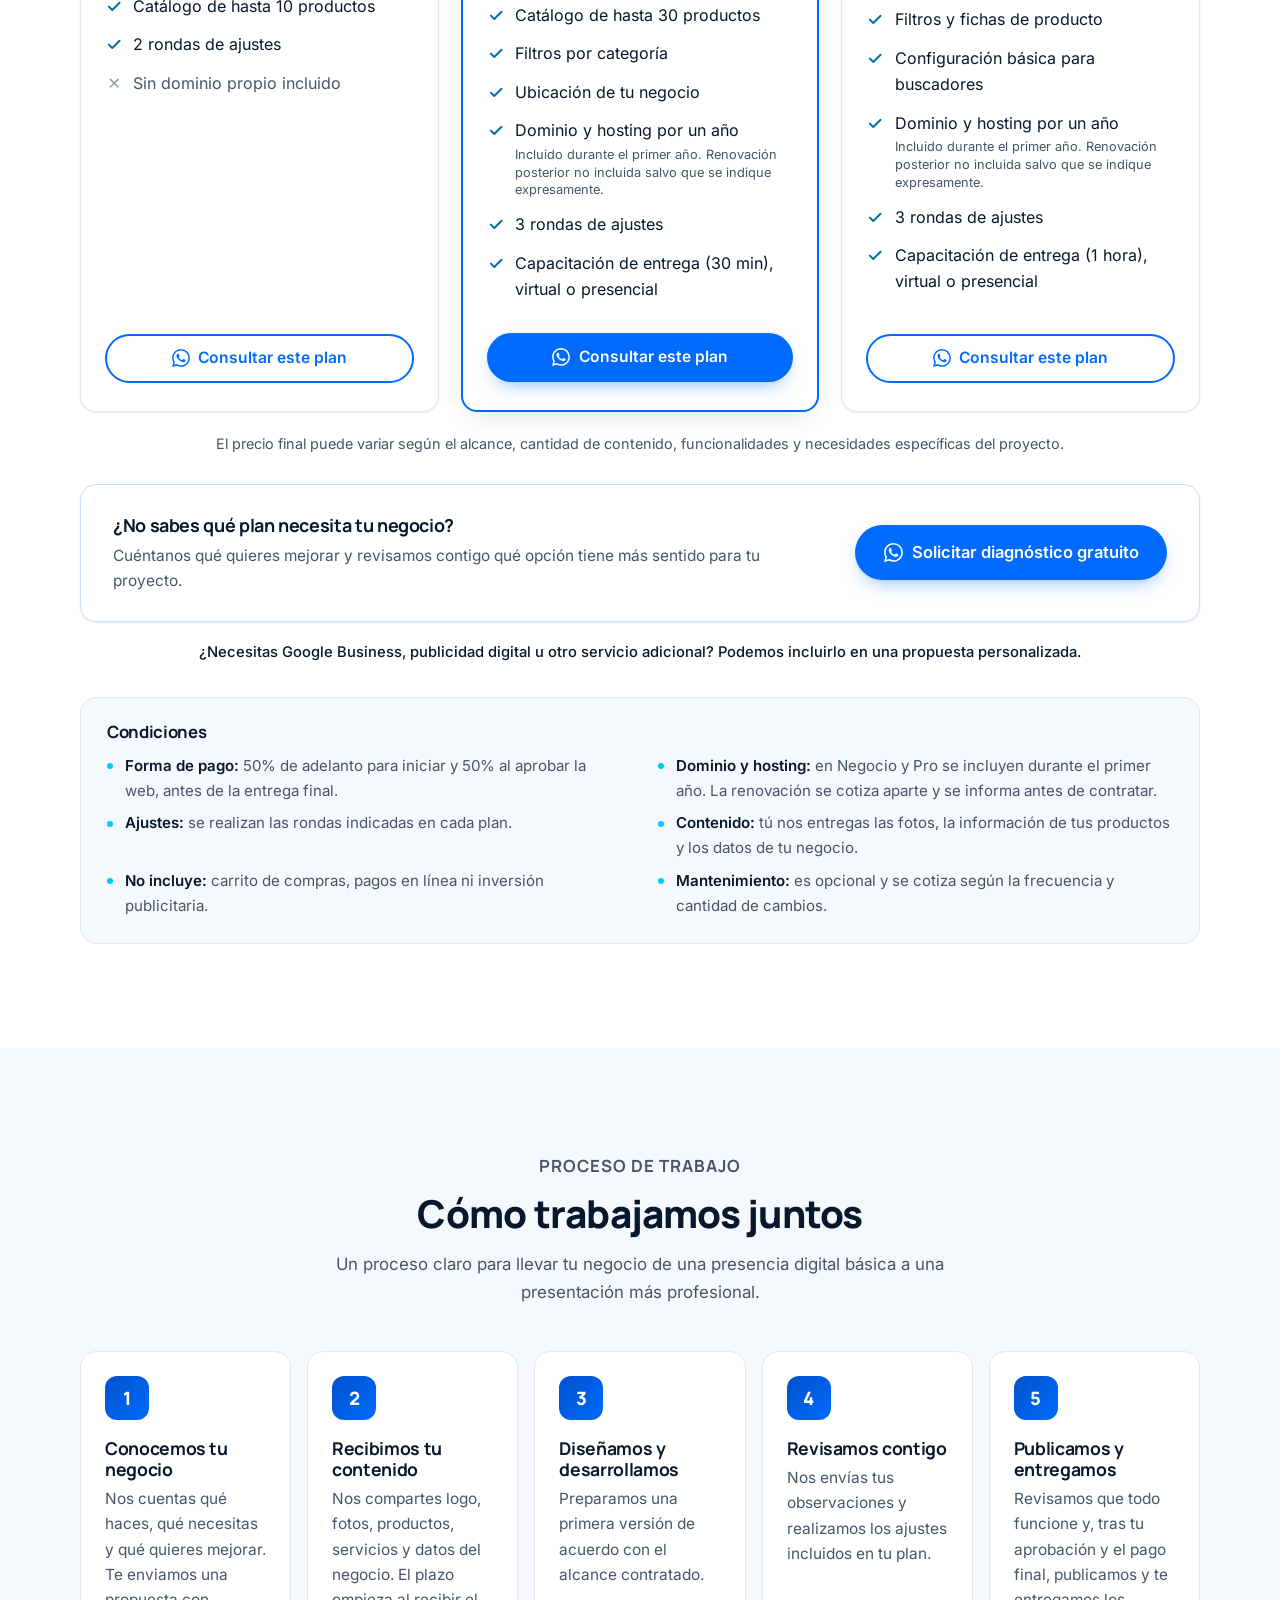
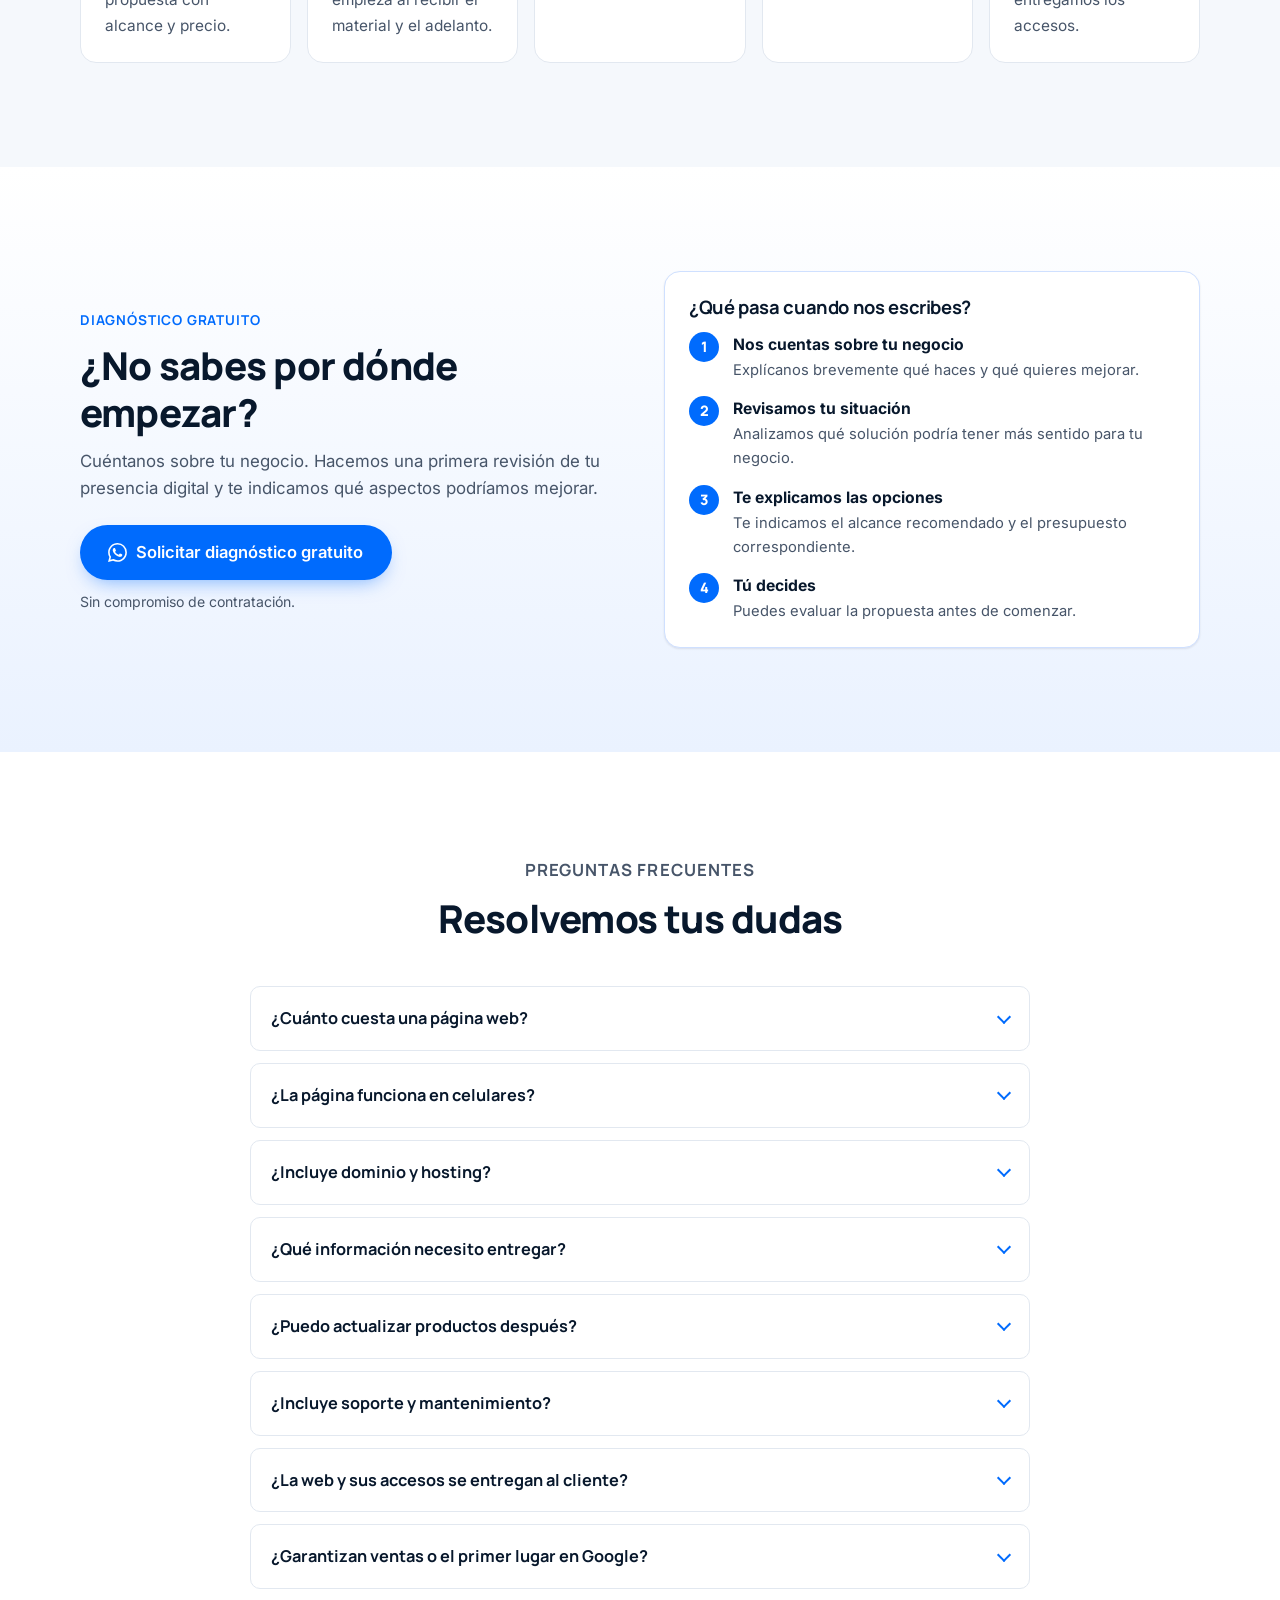
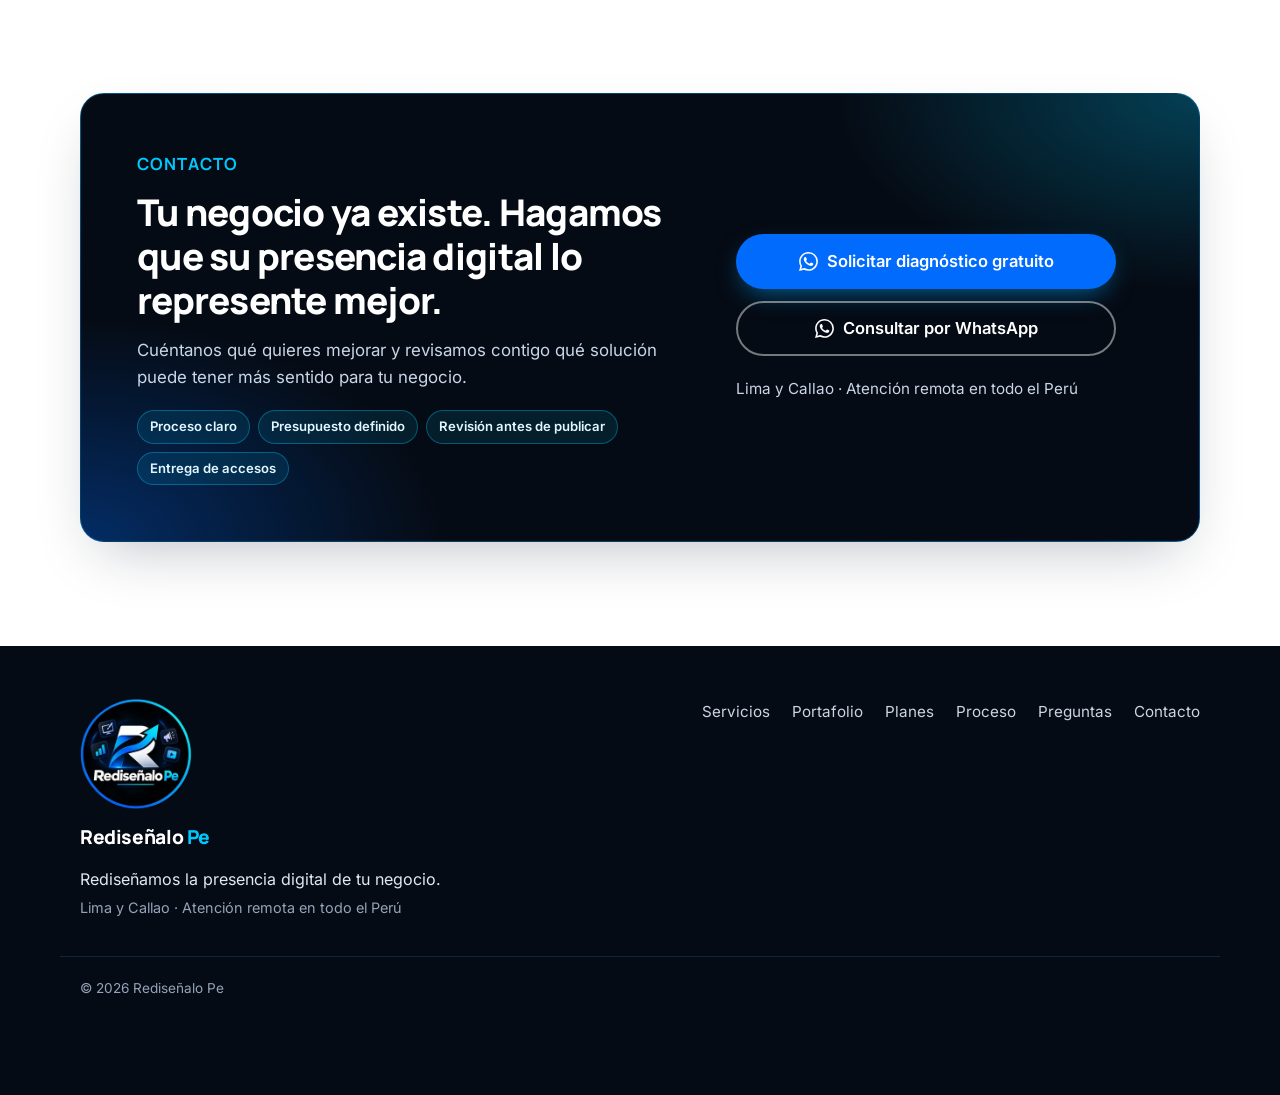
==== commit b2ad9981: "Fase 6: conversión y confianza - Sección "Trabajamos con claridad desde el inicio" (alcance definido" ====
--- a/site/index.html
+++ b/site/index.html
@@ -55,7 +55,7 @@
         </ul>
         <a class="btn btn-primary btn-sm" data-wa>
           <svg class="icon" aria-hidden="true"><use href="#i-wa"/></svg>
-          <span>Cotizar</span>
+          <span>Consultar</span>
         </a>
       </nav>
     </div>
@@ -223,7 +223,7 @@
     </section>
 
     <!-- ECOSISTEMA Y DIAGNÓSTICO -->
-    <section class="section section-alt ecosystem" id="diagnostico" aria-labelledby="ecosystem-title">
+    <section class="section section-alt ecosystem" id="ecosistema" aria-labelledby="ecosystem-title">
       <div class="container">
         <header class="section-head reveal">
           <h2 id="ecosystem-title">No se trata de estar en todas las plataformas. Se trata de estar donde tu negocio realmente lo necesita.</h2>
@@ -326,6 +326,23 @@
             </div>
           </article>
         </div>
+        <p class="cases-note reveal">Estos proyectos muestran trabajos desarrollados para negocios reales y la forma en que adaptamos cada solución a sus necesidades.</p>
+      </div>
+    </section>
+
+    <!-- CONFIANZA -->
+    <section class="section trust" id="confianza" aria-labelledby="trust-title">
+      <div class="container">
+        <header class="section-head reveal">
+          <h2 id="trust-title">Trabajamos con claridad desde el inicio</h2>
+          <p>Antes de desarrollar, definimos contigo qué necesita tu negocio, qué incluye el proyecto y cómo será la entrega.</p>
+        </header>
+        <ol class="trust-grid reveal">
+          <li><span class="trust-icon" aria-hidden="true"><svg viewBox="0 0 24 24"><path d="M9 4h6a1 1 0 0 1 1 1v1H8V5a1 1 0 0 1 1-1z"/><path d="M8 6H6a1 1 0 0 0-1 1v12a1 1 0 0 0 1 1h12a1 1 0 0 0 1-1V7a1 1 0 0 0-1-1h-2"/><path d="M9 13l2 2 4-4"/></svg></span><span class="trust-num">01</span><h3>Alcance definido</h3><p>Acordamos qué incluye el proyecto antes de comenzar.</p></li>
+          <li><span class="trust-icon" aria-hidden="true"><svg viewBox="0 0 24 24"><path d="M2 12s3.5-7 10-7 10 7 10 7-3.5 7-10 7S2 12 2 12z"/><circle cx="12" cy="12" r="3"/></svg></span><span class="trust-num">02</span><h3>Revisión durante el proceso</h3><p>Podrás revisar el proyecto y solicitar los ajustes incluidos antes de la publicación.</p></li>
+          <li><span class="trust-icon" aria-hidden="true"><svg viewBox="0 0 24 24"><circle cx="8" cy="15" r="4"/><path d="M11 12l9-9M17 6l3 3M15 8l2 2"/></svg></span><span class="trust-num">03</span><h3>Accesos del proyecto</h3><p>Al finalizar, entregamos los accesos correspondientes a los servicios contratados.</p></li>
+          <li><span class="trust-icon" aria-hidden="true"><svg viewBox="0 0 24 24"><path d="M21 12a8 8 0 0 1-11.6 7.1L4 20l1-4.6A8 8 0 1 1 21 12z"/><path d="M8.5 11h7M8.5 14h4"/></svg></span><span class="trust-num">04</span><h3>Comunicación directa</h3><p>Mantenemos comunicación durante el desarrollo para revisar avances y resolver dudas.</p></li>
+        </ol>
       </div>
     </section>
 
@@ -492,6 +509,31 @@
       </div>
     </section>
 
+    <!-- DIAGNÓSTICO -->
+    <section class="section diag-section" id="diagnostico" aria-labelledby="diag-title">
+      <div class="container diag-inner">
+        <div class="diag-copy reveal">
+          <p class="eyebrow">Diagnóstico gratuito</p>
+          <h2 id="diag-title">¿No sabes por dónde empezar?</h2>
+          <p>Cuéntanos sobre tu negocio. Hacemos una primera revisión de tu presencia digital y te indicamos qué aspectos podríamos mejorar.</p>
+          <a class="btn btn-primary btn-lg" data-wa data-msg="diagnostic">
+            <svg class="icon" aria-hidden="true"><use href="#i-wa"/></svg>
+            <span>Solicitar diagnóstico gratuito</span>
+          </a>
+          <p class="diag-small">Sin compromiso de contratación.</p>
+        </div>
+        <div class="diag-steps-card reveal">
+          <h3>¿Qué pasa cuando nos escribes?</h3>
+          <ol class="diag-steps">
+            <li><strong>Nos cuentas sobre tu negocio</strong><span>Explícanos brevemente qué haces y qué quieres mejorar.</span></li>
+            <li><strong>Revisamos tu situación</strong><span>Analizamos qué solución podría tener más sentido para tu negocio.</span></li>
+            <li><strong>Te explicamos las opciones</strong><span>Te indicamos el alcance recomendado y el presupuesto correspondiente.</span></li>
+            <li><strong>Tú decides</strong><span>Puedes evaluar la propuesta antes de comenzar.</span></li>
+          </ol>
+        </div>
+      </div>
+    </section>
+
     <!-- PREGUNTAS FRECUENTES -->
     <section class="section" id="preguntas" aria-labelledby="preguntas-title">
       <div class="container container-narrow">
@@ -543,13 +585,20 @@
         <div class="contact-box reveal">
           <div>
             <p class="eyebrow eyebrow-light">Contacto</p>
-            <h2 id="contacto-title">¿Qué podríamos mejorar de la presencia digital de tu negocio?</h2>
-            <p>Cuéntanos sobre tu negocio y revisamos qué solución digital puede ayudarte a presentarlo mejor y facilitar el contacto con tus clientes.</p>
+            <h2 id="contacto-title">Tu negocio ya existe. Hagamos que su presencia digital lo represente mejor.</h2>
+            <p>Cuéntanos qué quieres mejorar y revisamos contigo qué solución puede tener más sentido para tu negocio.</p>
+            <ul class="trust-strip" aria-label="Cómo trabajamos">
+              <li>Proceso claro</li><li>Presupuesto definido</li><li>Revisión antes de publicar</li><li>Entrega de accesos</li>
+            </ul>
           </div>
           <div class="contact-actions">
             <a class="btn btn-light btn-lg" data-wa data-msg="diagnostic">
               <svg class="icon" aria-hidden="true"><use href="#i-wa"/></svg>
               <span>Solicitar diagnóstico gratuito</span>
+            </a>
+            <a class="btn btn-ghost-light btn-lg" data-wa>
+              <svg class="icon" aria-hidden="true"><use href="#i-wa"/></svg>
+              <span>Consultar por WhatsApp</span>
             </a>
             <ul class="contact-info">
               <li data-coverage></li>
@@ -589,7 +638,7 @@
     </div>
   </footer>
 
-  <a class="wa-float" data-wa data-float aria-label="Cotizar por WhatsApp" hidden>
+  <a class="wa-float" data-wa data-float aria-label="Consultar a Rediseñalo Pe por WhatsApp" hidden>
     <svg aria-hidden="true"><use href="#i-wa"/></svg>
   </a>
 </body>
--- a/site/css/styles.css
+++ b/site/css/styles.css
@@ -418,6 +418,30 @@
   .case-body { padding: 8px 16px 8px 0; }
 }
 
+.cases-note { margin: 24px auto 0; max-width: 720px; text-align: center; font-size: .92rem; color: var(--text-2); }
+
+/* ---------- Confianza ---------- */
+.trust {
+  background:
+    radial-gradient(520px 260px at 100% 0%, rgba(0, 200, 252, .16), transparent 70%),
+    radial-gradient(520px 300px at 0% 100%, rgba(0, 107, 253, .22), transparent 70%),
+    var(--ink);
+}
+.trust .section-head h2 { color: #fff; }
+.trust .section-head p { color: #C9D6E8; }
+.trust-grid { display: grid; gap: 14px; }
+@media (min-width: 640px) { .trust-grid { grid-template-columns: 1fr 1fr; } }
+@media (min-width: 1040px) { .trust-grid { grid-template-columns: repeat(4, 1fr); gap: 18px; } }
+.trust-grid li {
+  position: relative; padding: 20px; border-radius: var(--radius);
+  background: rgba(255, 255, 255, .04); border: 1px solid rgba(0, 164, 253, .28);
+}
+.trust-icon { display: inline-grid; place-items: center; width: 40px; height: 40px; border-radius: 10px; background: rgba(0, 164, 253, .14); color: var(--cyan); margin-bottom: 12px; }
+.trust-icon svg { width: 22px; height: 22px; fill: none; stroke: currentColor; stroke-width: 1.8; stroke-linecap: round; stroke-linejoin: round; }
+.trust-num { position: absolute; top: 18px; right: 20px; font-family: var(--font-head); font-weight: 800; font-size: .85rem; color: #6B8AAE; }
+.trust-grid h3 { color: #fff; font-size: 1.05rem; margin-bottom: 6px; }
+.trust-grid p { color: #C9D6E8; font-size: .93rem; }
+
 /* ---------- Planes ---------- */
 .plans-common { text-align: center; margin: -12px auto 28px; max-width: 760px; }
 .plans-common p { font-size: .8rem; font-weight: 700; letter-spacing: .06em; text-transform: uppercase; color: var(--text-2); margin-bottom: 10px; }
@@ -479,6 +503,24 @@
   .step:last-child { grid-column: auto; }
 }
 
+/* ---------- Diagnóstico ---------- */
+.diag-section { background: linear-gradient(180deg, #fff 0%, var(--blue-soft) 100%); }
+.diag-inner { display: grid; gap: 28px; align-items: center; }
+.diag-copy h2 { font-size: clamp(1.7rem, 4.5vw, 2.4rem); font-weight: 800; margin-bottom: 12px; }
+.diag-copy > p:not(.eyebrow):not(.diag-small) { color: var(--text-2); font-size: 1.05rem; margin-bottom: 22px; max-width: 520px; }
+.diag-small { margin-top: 10px; font-size: .88rem; color: var(--text-2); }
+.diag-steps-card { background: #fff; border: 1px solid #CFE0FF; border-radius: var(--radius); padding: 24px; box-shadow: var(--shadow-sm); }
+.diag-steps-card h3 { font-size: 1.15rem; margin-bottom: 14px; }
+.diag-steps { counter-reset: diag; display: grid; gap: 14px; }
+.diag-steps li { counter-increment: diag; position: relative; padding-left: 44px; }
+.diag-steps li::before {
+  content: counter(diag); position: absolute; left: 0; top: 0; width: 30px; height: 30px; border-radius: 50%;
+  display: grid; place-items: center; font-family: var(--font-head); font-weight: 800; font-size: .9rem; color: #fff; background: var(--blue);
+}
+.diag-steps strong { display: block; color: var(--navy); font-size: .98rem; }
+.diag-steps span { display: block; color: var(--text-2); font-size: .92rem; }
+@media (min-width: 900px) { .diag-inner { grid-template-columns: 1fr 1fr; gap: 48px; } }
+
 /* ---------- FAQ ---------- */
 .faq { display: grid; gap: 12px; }
 .faq details { background: #fff; border: 1px solid var(--border); border-radius: var(--radius-sm); transition: border-color .2s, box-shadow .2s; }
@@ -508,20 +550,27 @@
 }
 .contact-box h2 { color: #fff; font-size: clamp(1.6rem, 4.5vw, 2.3rem); font-weight: 800; margin-bottom: 14px; }
 .contact-box p { color: #C9D6E8; font-size: 1.05rem; }
-.contact-actions { display: flex; flex-direction: column; gap: 20px; align-items: flex-start; }
+.contact-actions { display: flex; flex-direction: column; gap: 12px; align-items: stretch; max-width: 380px; }
 .contact-actions .btn { width: 100%; }
 .contact-actions .btn.is-disabled { background: rgba(255, 255, 255, .85); color: #475569; }
+.btn-ghost-light { background: transparent; color: #fff; border-color: rgba(255, 255, 255, .45); }
+.btn-ghost-light:hover { border-color: #fff; background: rgba(255, 255, 255, .06); }
+.trust-strip { display: flex; flex-wrap: wrap; gap: 8px; margin-top: 18px; }
+.trust-strip li {
+  font-size: .82rem; font-weight: 600; color: #E2F6FF; padding: 5px 12px; border-radius: 999px;
+  background: rgba(0, 200, 252, .1); border: 1px solid rgba(0, 200, 252, .35);
+}
 .contact-info { display: grid; gap: 6px; font-size: .95rem; }
 .contact-info a { color: var(--cyan); }
 .social { display: flex; gap: 10px; }
 .social a { display: grid; place-items: center; width: 42px; height: 42px; border-radius: 50%; background: rgba(255, 255, 255, .15); color: #fff; transition: background .2s; }
 .social a:hover { background: rgba(255, 255, 255, .28); }
 .social svg { width: 20px; height: 20px; }
-@media (min-width: 560px) { .contact-actions .btn { width: auto; } }
+.contact-actions .contact-info { margin-top: 8px; }
 @media (max-width: 419px) {
   .contact-box { padding: 34px 18px; }
   .diagnostic { padding: 22px 18px; }
-  .contact-actions .btn, .diagnostic .btn { font-size: .95rem; padding-left: 1em; padding-right: 1em; }
+  .contact-actions .btn, .diagnostic .btn, .diag-copy .btn { font-size: .95rem; padding-left: 1em; padding-right: 1em; }
 }
 @media (min-width: 900px) {
   .contact-box { grid-template-columns: 1.4fr 1fr; align-items: center; padding: 56px; }
@@ -549,6 +598,7 @@
 }
 .wa-float:hover { transform: scale(1.06); }
 .wa-float svg { width: 30px; height: 30px; }
+@media (max-width: 559px) { .wa-float { width: 52px; height: 52px; right: 14px; bottom: 14px; } .wa-float svg { width: 27px; height: 27px; } }
 body:has(.wa-float:not([hidden])) .site-footer { padding-bottom: 96px; }
 
 /* ---------- Animaciones discretas ---------- */
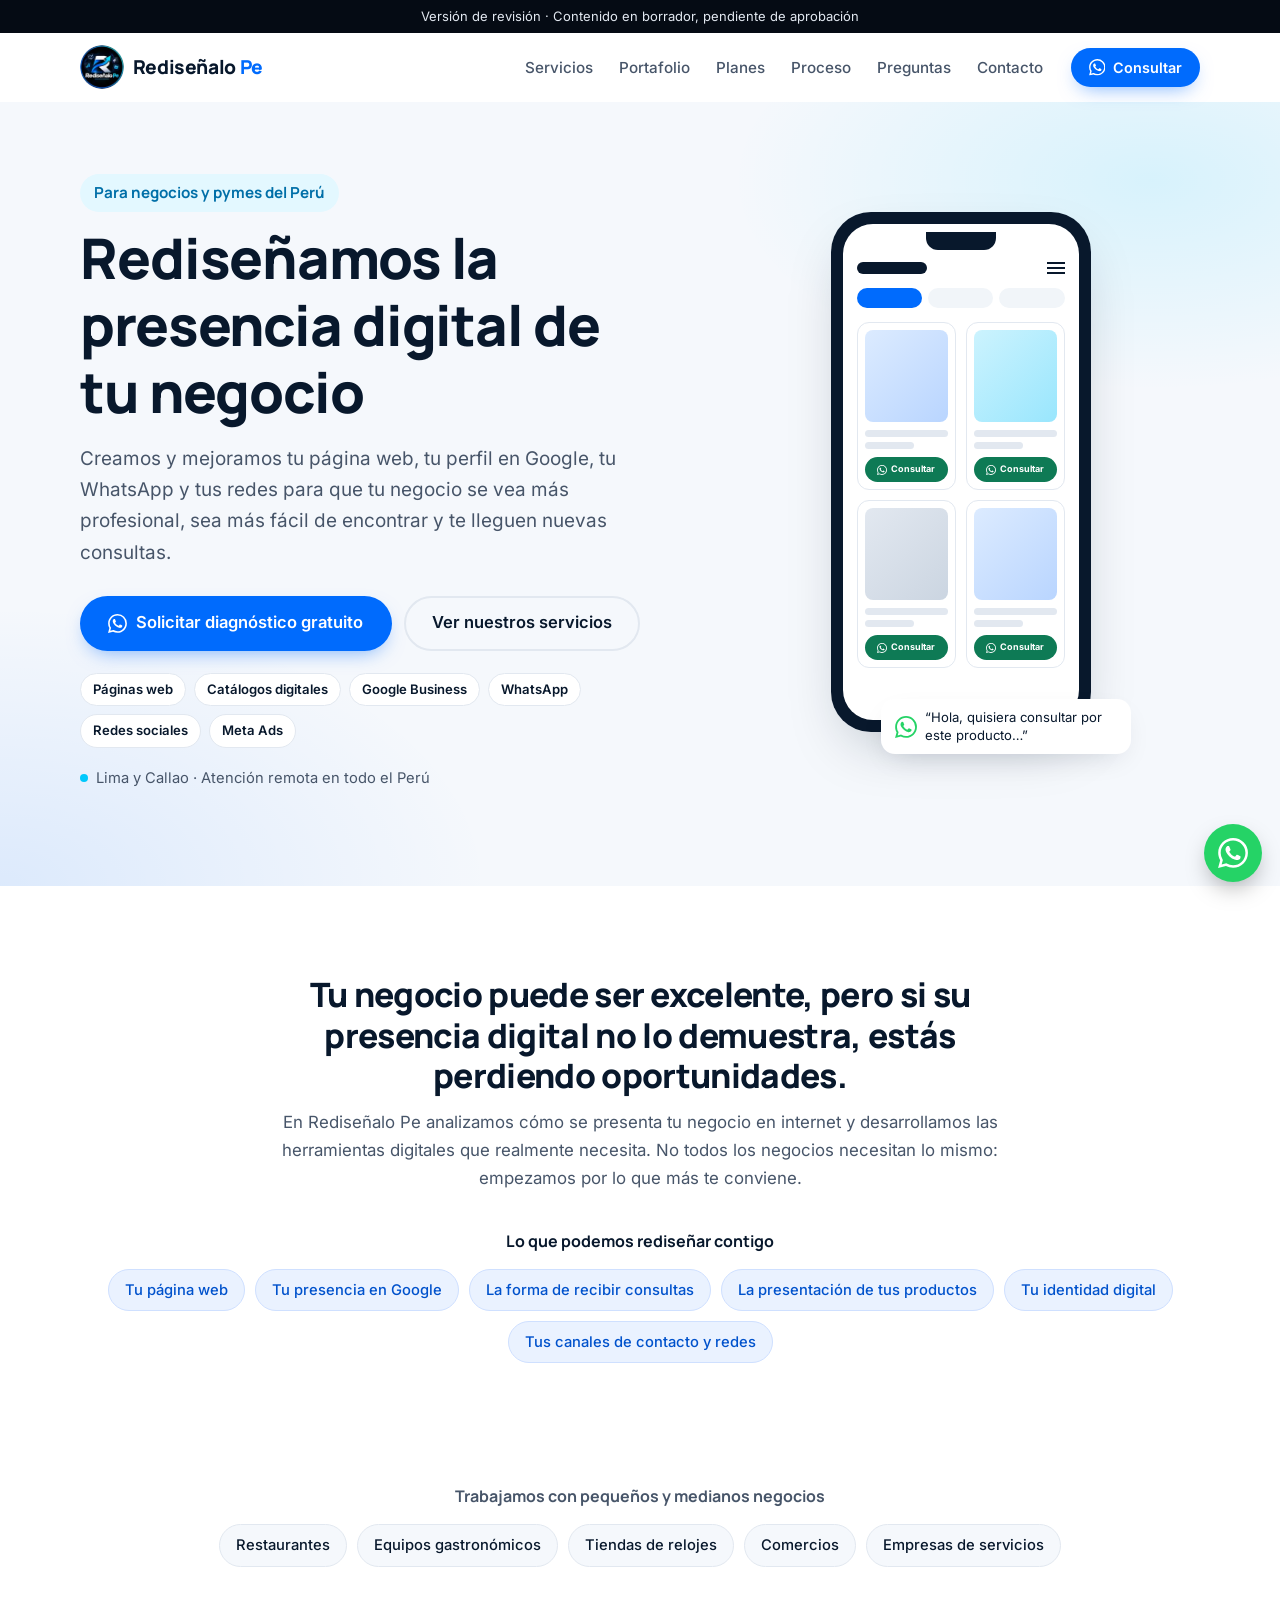
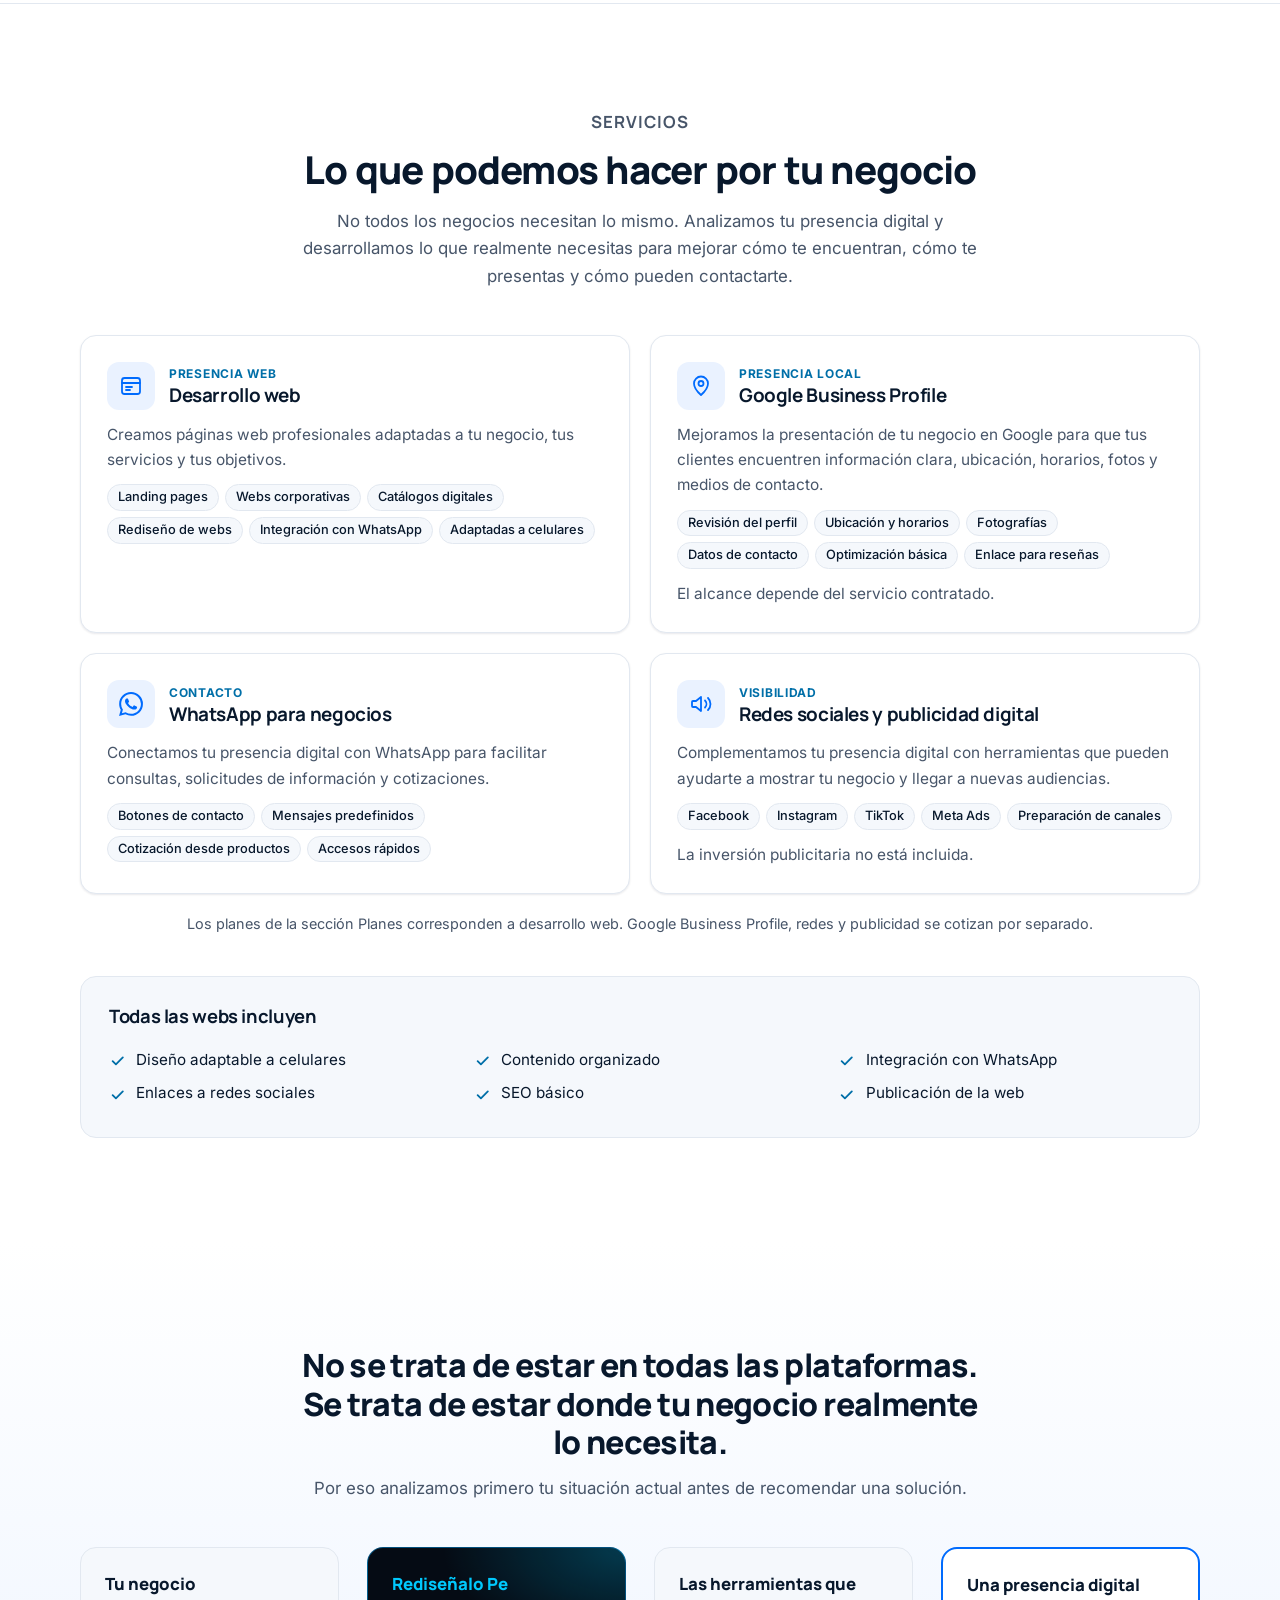
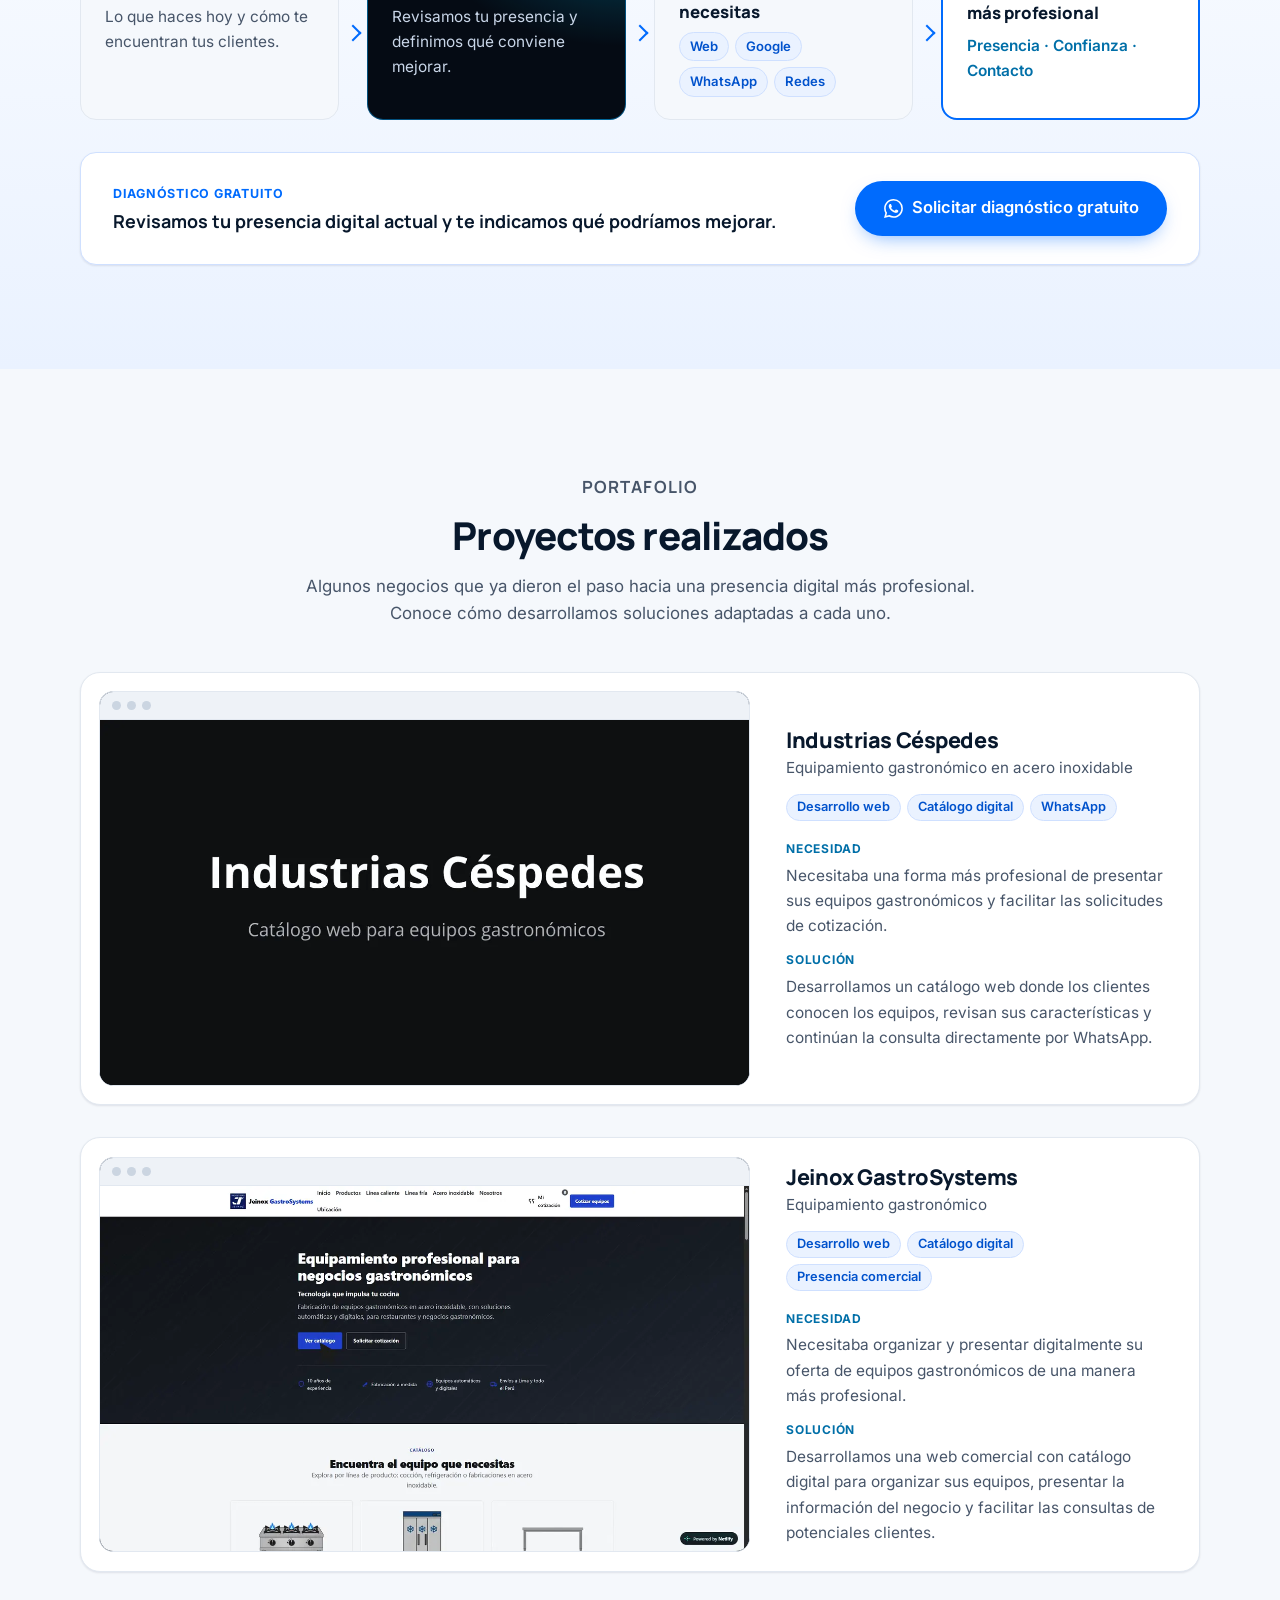
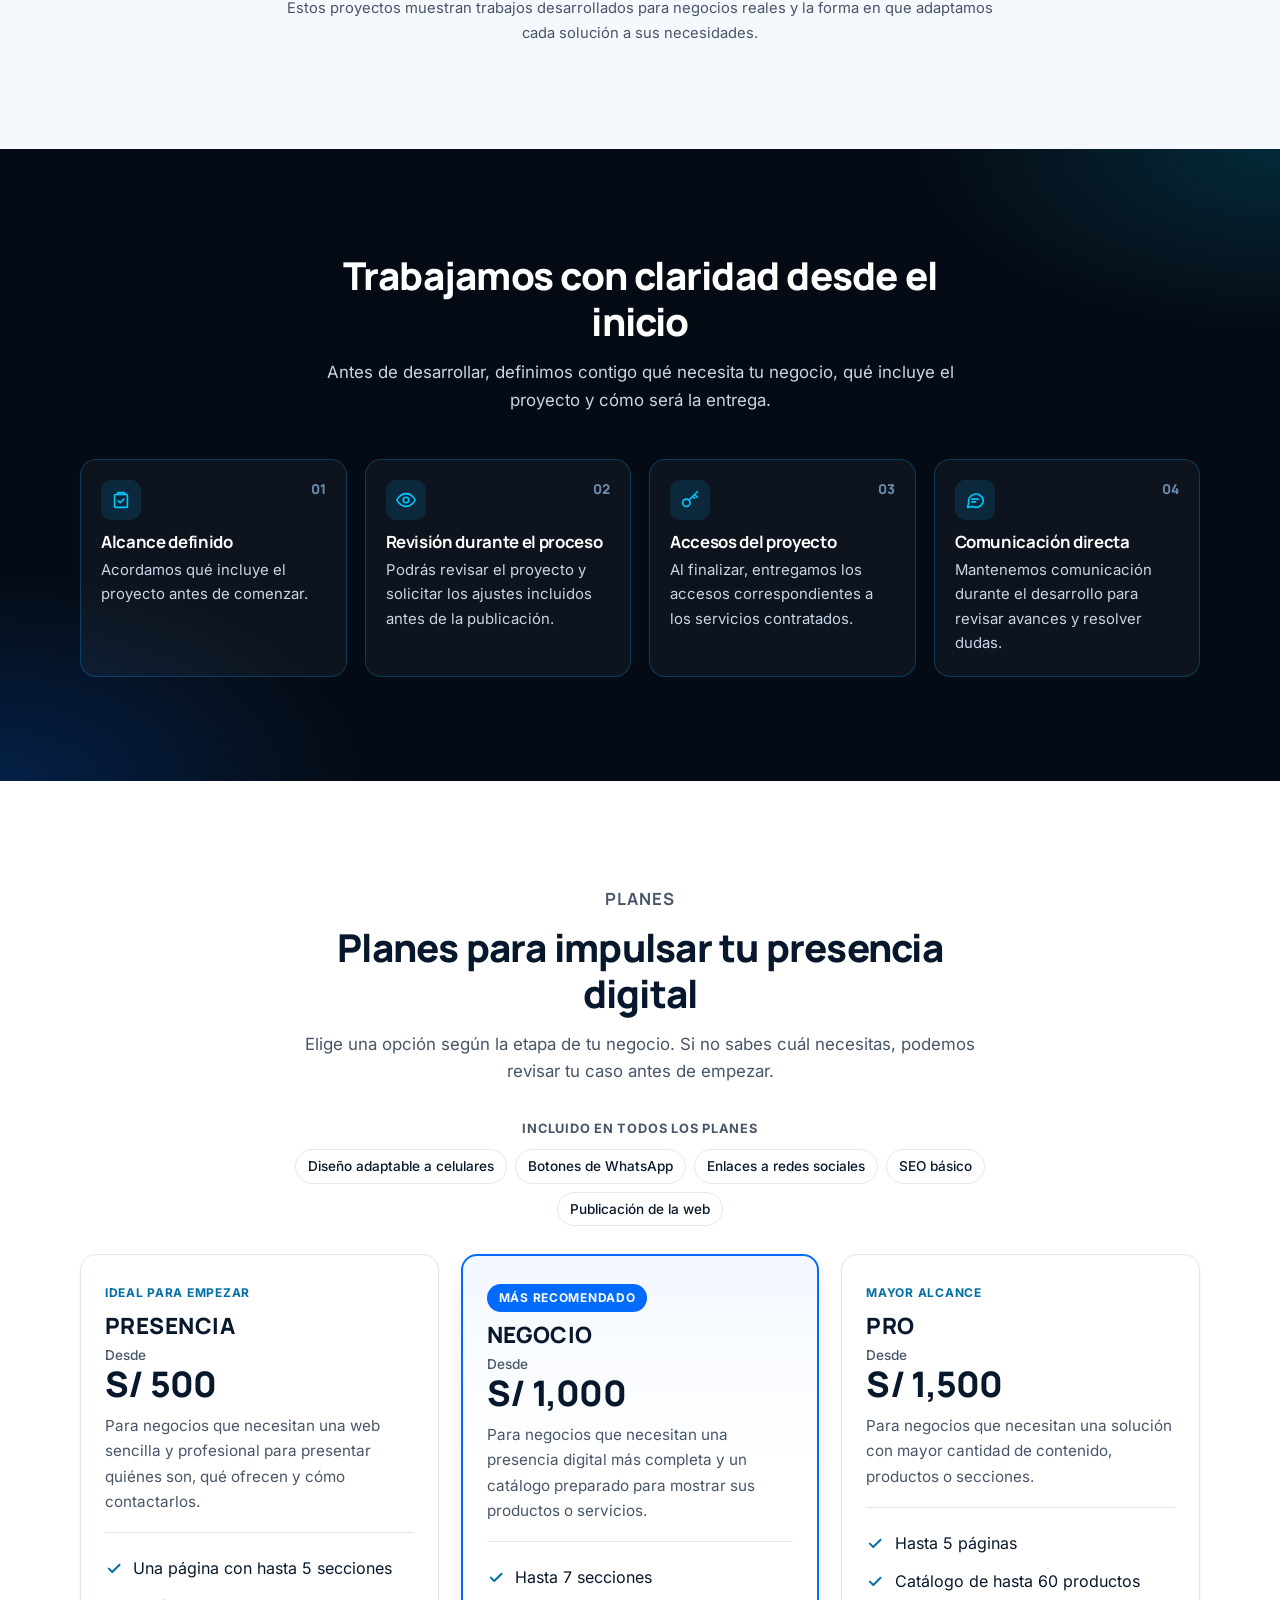
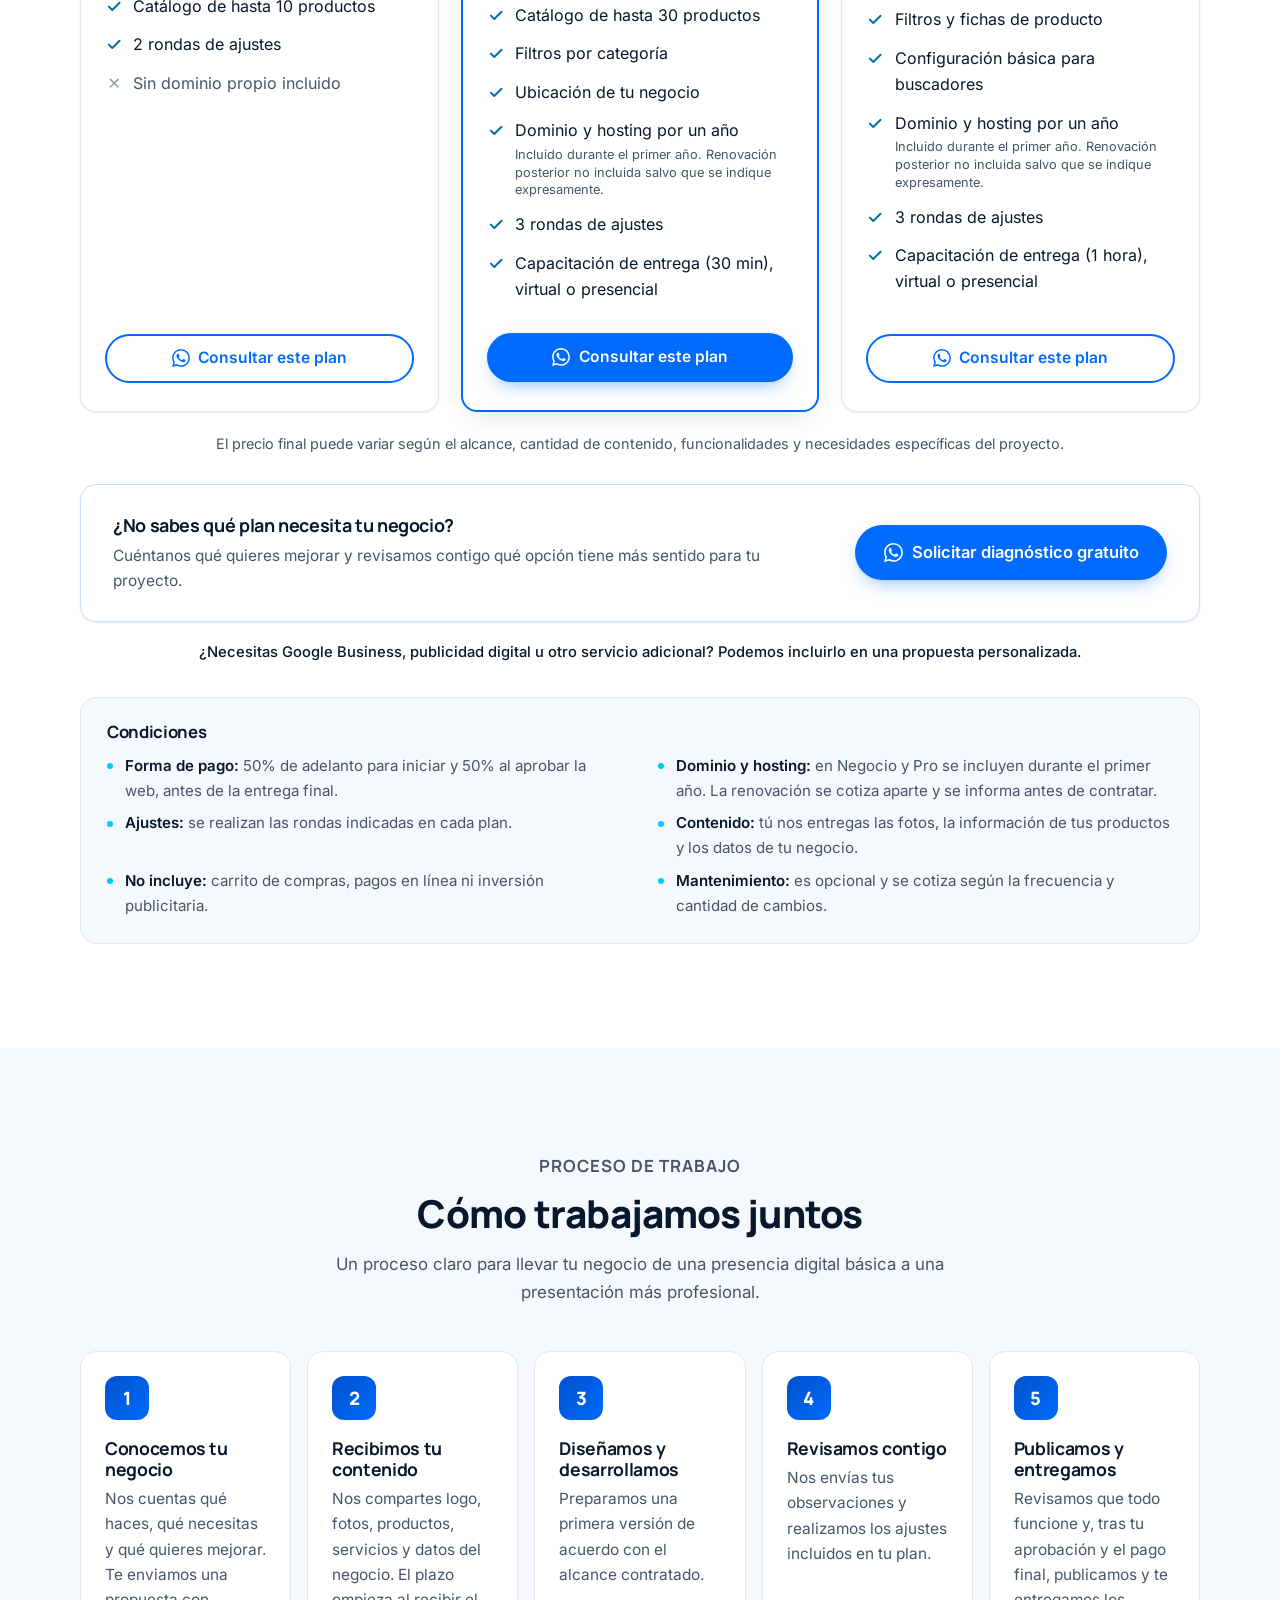
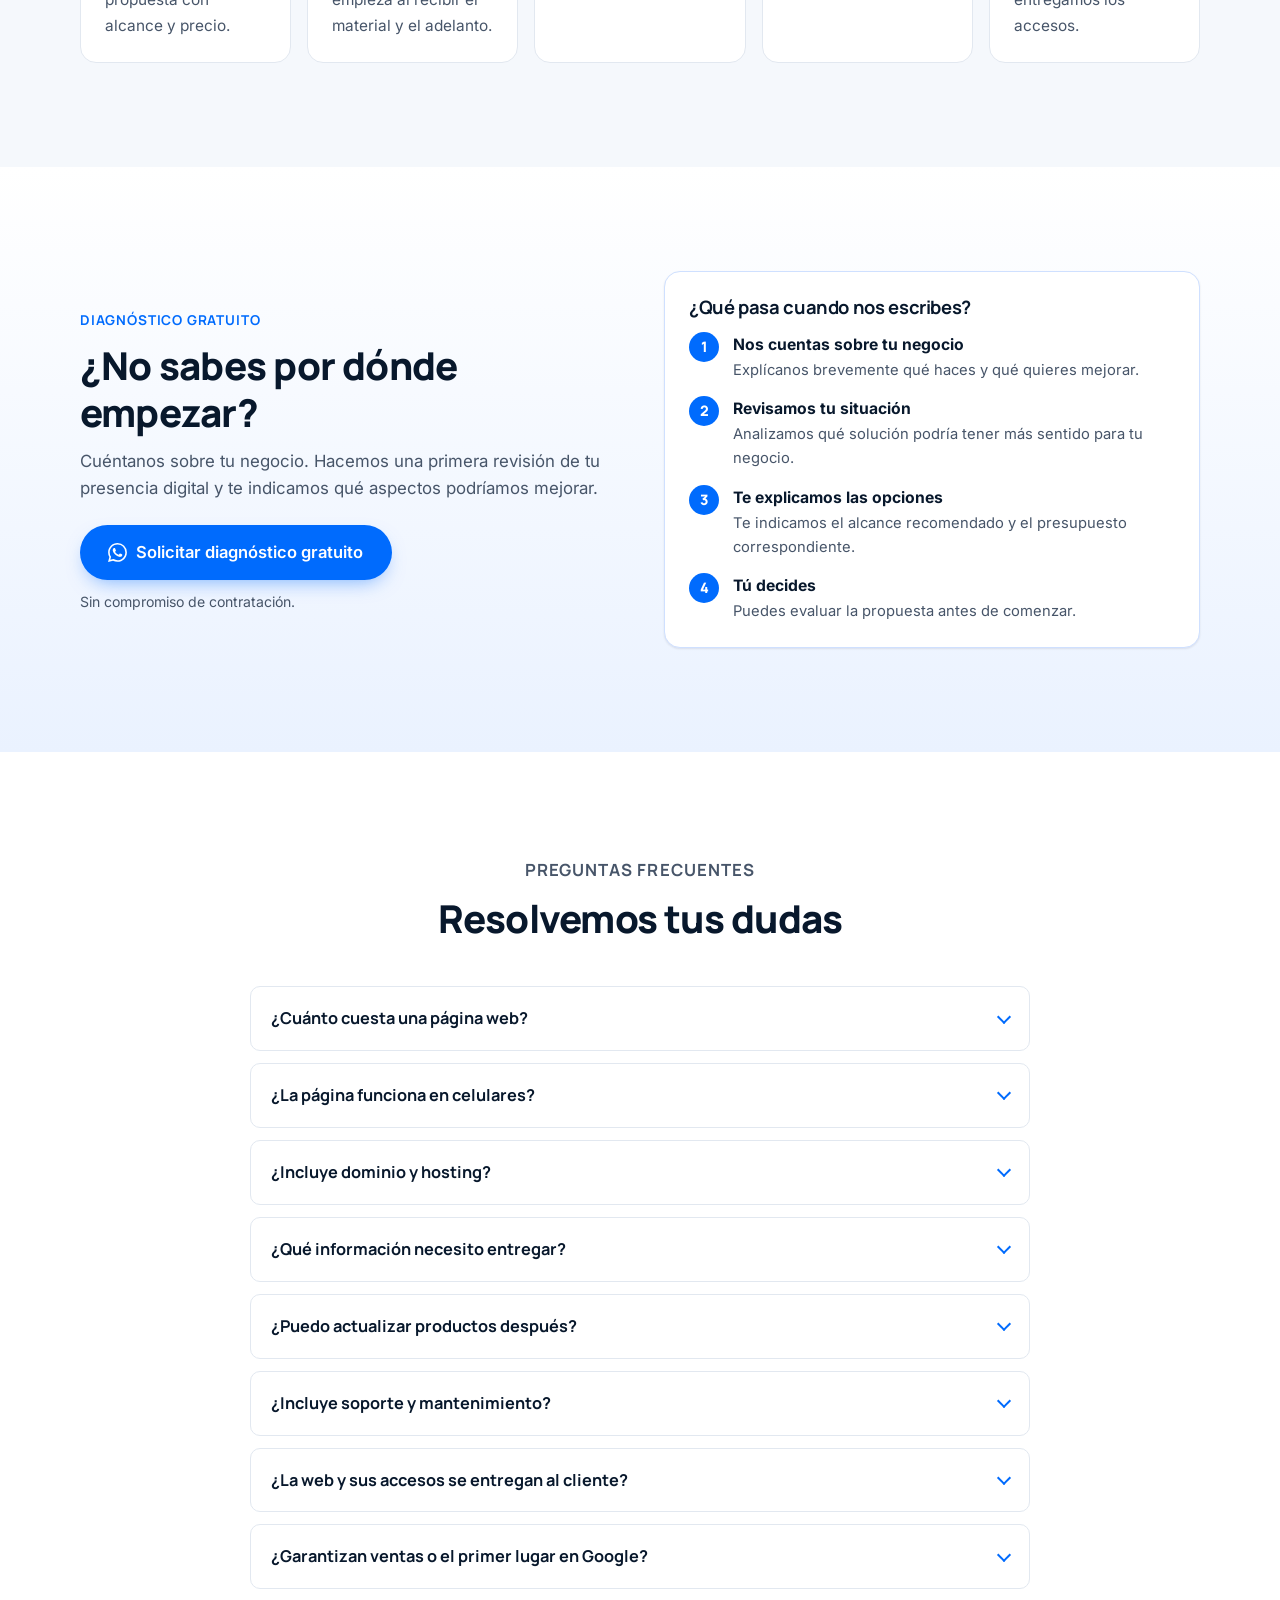
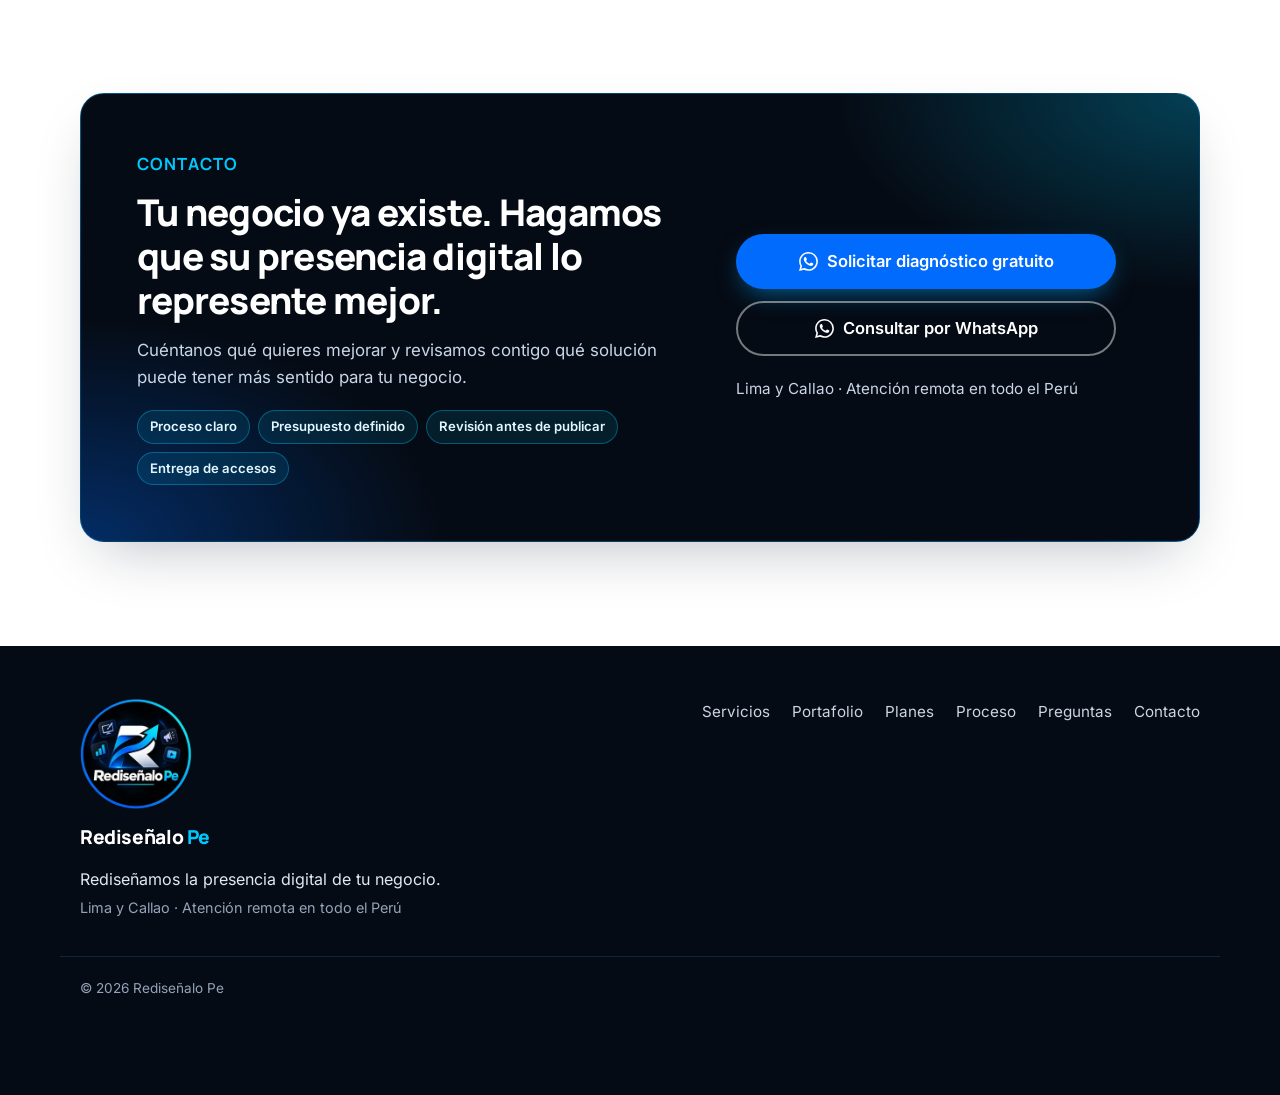
==== commit 2a9a5f97: "Fase 7: optimización técnica y preparación para lanzamiento - SEO: title y description finales, cano" ====
--- a/site/index.html
+++ b/site/index.html
@@ -3,16 +3,57 @@
 <head>
   <meta charset="utf-8">
   <meta name="viewport" content="width=device-width, initial-scale=1">
-  <!-- VERSIÓN DE REVISIÓN: quitar esta línea al aprobar la web para que Google pueda indexarla. -->
+  <!-- LANZAMIENTO: quitar esta línea (y el aviso .review-banner del body) para permitir la indexación. -->
   <meta name="robots" content="noindex, nofollow">
-  <title>Rediseñalo Pe | Presencia digital para negocios en Perú</title>
-  <meta name="description" content="Rediseñamos la presencia digital de negocios peruanos con páginas web, Google Business, WhatsApp y soluciones digitales adaptadas a cada negocio.">
+  <!-- URL pública actual (GitHub Pages). Al conectar el dominio propio, reemplazar
+       https://forastero7.github.io/Impulso_digital_webside/site/ en: canonical, og:url,
+       og:image, twitter:image, JSON-LD (más abajo), ../sitemap.xml y ../robots.txt. -->
+  <title>Rediseñalo Pe | Desarrollo web y presencia digital en Perú</title>
+  <meta name="description" content="Ayudamos a negocios en Perú a mejorar su presencia digital con páginas web, catálogos digitales, Google Business, WhatsApp y soluciones adaptadas a cada negocio.">
+  <link rel="canonical" href="https://forastero7.github.io/Impulso_digital_webside/site/">
   <meta name="theme-color" content="#006BFD">
   <meta property="og:type" content="website">
   <meta property="og:locale" content="es_PE">
   <meta property="og:site_name" content="Rediseñalo Pe">
-  <meta property="og:title" content="Rediseñalo Pe | Presencia digital para negocios en Perú">
-  <meta property="og:description" content="Rediseñamos la presencia digital de negocios peruanos con páginas web, Google Business, WhatsApp y soluciones digitales adaptadas a cada negocio.">
+  <meta property="og:url" content="https://forastero7.github.io/Impulso_digital_webside/site/">
+  <meta property="og:title" content="Rediseñalo Pe | Desarrollo web y presencia digital en Perú">
+  <meta property="og:description" content="Ayudamos a negocios en Perú a mejorar su presencia digital con páginas web, catálogos digitales, Google Business, WhatsApp y soluciones adaptadas a cada negocio.">
+  <meta property="og:image" content="https://forastero7.github.io/Impulso_digital_webside/site/img/og-logo.jpg">
+  <meta property="og:image:width" content="512">
+  <meta property="og:image:height" content="512">
+  <meta property="og:image:alt" content="Logo de Rediseñalo Pe">
+  <meta name="twitter:card" content="summary">
+  <meta name="twitter:title" content="Rediseñalo Pe | Desarrollo web y presencia digital en Perú">
+  <meta name="twitter:description" content="Ayudamos a negocios en Perú a mejorar su presencia digital con páginas web, catálogos digitales, Google Business, WhatsApp y soluciones adaptadas a cada negocio.">
+  <meta name="twitter:image" content="https://forastero7.github.io/Impulso_digital_webside/site/img/og-logo.jpg">
+  <script type="application/ld+json">
+  {
+    "@context": "https://schema.org",
+    "@type": "ProfessionalService",
+    "name": "Rediseñalo Pe",
+    "url": "https://forastero7.github.io/Impulso_digital_webside/site/",
+    "logo": "https://forastero7.github.io/Impulso_digital_webside/site/img/og-logo.jpg",
+    "image": "https://forastero7.github.io/Impulso_digital_webside/site/img/og-logo.jpg",
+    "description": "Ayudamos a negocios en Perú a mejorar su presencia digital con páginas web, catálogos digitales, Google Business, WhatsApp y soluciones adaptadas a cada negocio.",
+    "areaServed": {
+      "@type": "Country",
+      "name": "Perú"
+    },
+    "contactPoint": {
+      "@type": "ContactPoint",
+      "telephone": "+51929523437",
+      "contactType": "customer service",
+      "availableLanguage": "es"
+    },
+    "knowsAbout": [
+      "Desarrollo web",
+      "Catálogos digitales",
+      "Google Business Profile",
+      "WhatsApp para negocios",
+      "Redes sociales y publicidad digital"
+    ]
+  }
+  </script>
   <link rel="icon" href="img/favicon-48.png" type="image/png" sizes="48x48">
   <link rel="apple-touch-icon" href="img/apple-touch-icon.png">
   <link rel="preload" href="fonts/manrope.woff2" as="font" type="font/woff2" crossorigin>
@@ -636,10 +677,10 @@
     <div class="container footer-bottom">
       <p>© <span data-year>2026</span> Rediseñalo Pe<span data-legal></span></p>
     </div>
+    <a class="wa-float" data-wa data-float aria-label="Consultar a Rediseñalo Pe por WhatsApp" hidden>
+      <svg aria-hidden="true"><use href="#i-wa"/></svg>
+    </a>
   </footer>
 
-  <a class="wa-float" data-wa data-float aria-label="Consultar a Rediseñalo Pe por WhatsApp" hidden>
-    <svg aria-hidden="true"><use href="#i-wa"/></svg>
-  </a>
 </body>
 </html>
--- a/site/css/styles.css
+++ b/site/css/styles.css
@@ -233,7 +233,7 @@
 .m-line.short { width: 60%; }
 .m-wa {
   margin-top: 8px; display: flex; align-items: center; justify-content: center; gap: 4px;
-  font-size: 9px; font-weight: 700; color: #fff; background: var(--wa); border-radius: 999px; padding: 5px 0;
+  font-size: 9px; font-weight: 700; color: #fff; background: #0E7A55; /* verde WhatsApp oscurecido: contraste 5.3:1 */ border-radius: 999px; padding: 5px 0;
 }
 .m-wa svg { width: 10px; height: 10px; }
 .bubble {
@@ -397,6 +397,19 @@
 .case-fallback.has-poster > * { display: none; }
 .case-fallback-name { font-family: var(--font-head); font-weight: 800; font-size: clamp(1.2rem, 4vw, 1.7rem); color: #fff; }
 .case-fallback-note { font-size: .85rem; color: #9FB3CC; }
+/* Botón de pausa/reproducción del video (WCAG 2.2.2) */
+.case-toggle {
+  position: absolute; right: 12px; bottom: 12px; z-index: 2; width: 40px; height: 40px; border-radius: 50%;
+  border: 1px solid rgba(255, 255, 255, .35); background: rgba(5, 11, 20, .72); cursor: pointer;
+  display: grid; place-items: center; transition: background .2s;
+}
+.case-toggle:hover { background: rgba(5, 11, 20, .9); }
+.case-toggle::before, .case-toggle::after { content: ""; display: block; }
+/* Pausa: dos barras */
+.case-toggle::before { width: 12px; height: 14px; border-left: 4px solid #fff; border-right: 4px solid #fff; box-sizing: border-box; }
+.case-toggle::after { display: none; }
+/* Reproducir: triángulo */
+.case-toggle.is-paused::before { width: 0; height: 0; border: 0; border-left: 13px solid #fff; border-top: 8px solid transparent; border-bottom: 8px solid transparent; margin-left: 3px; }
 
 .case-body { padding: 0 8px 8px; }
 .case-body h3 { font-size: 1.35rem; font-weight: 800; }
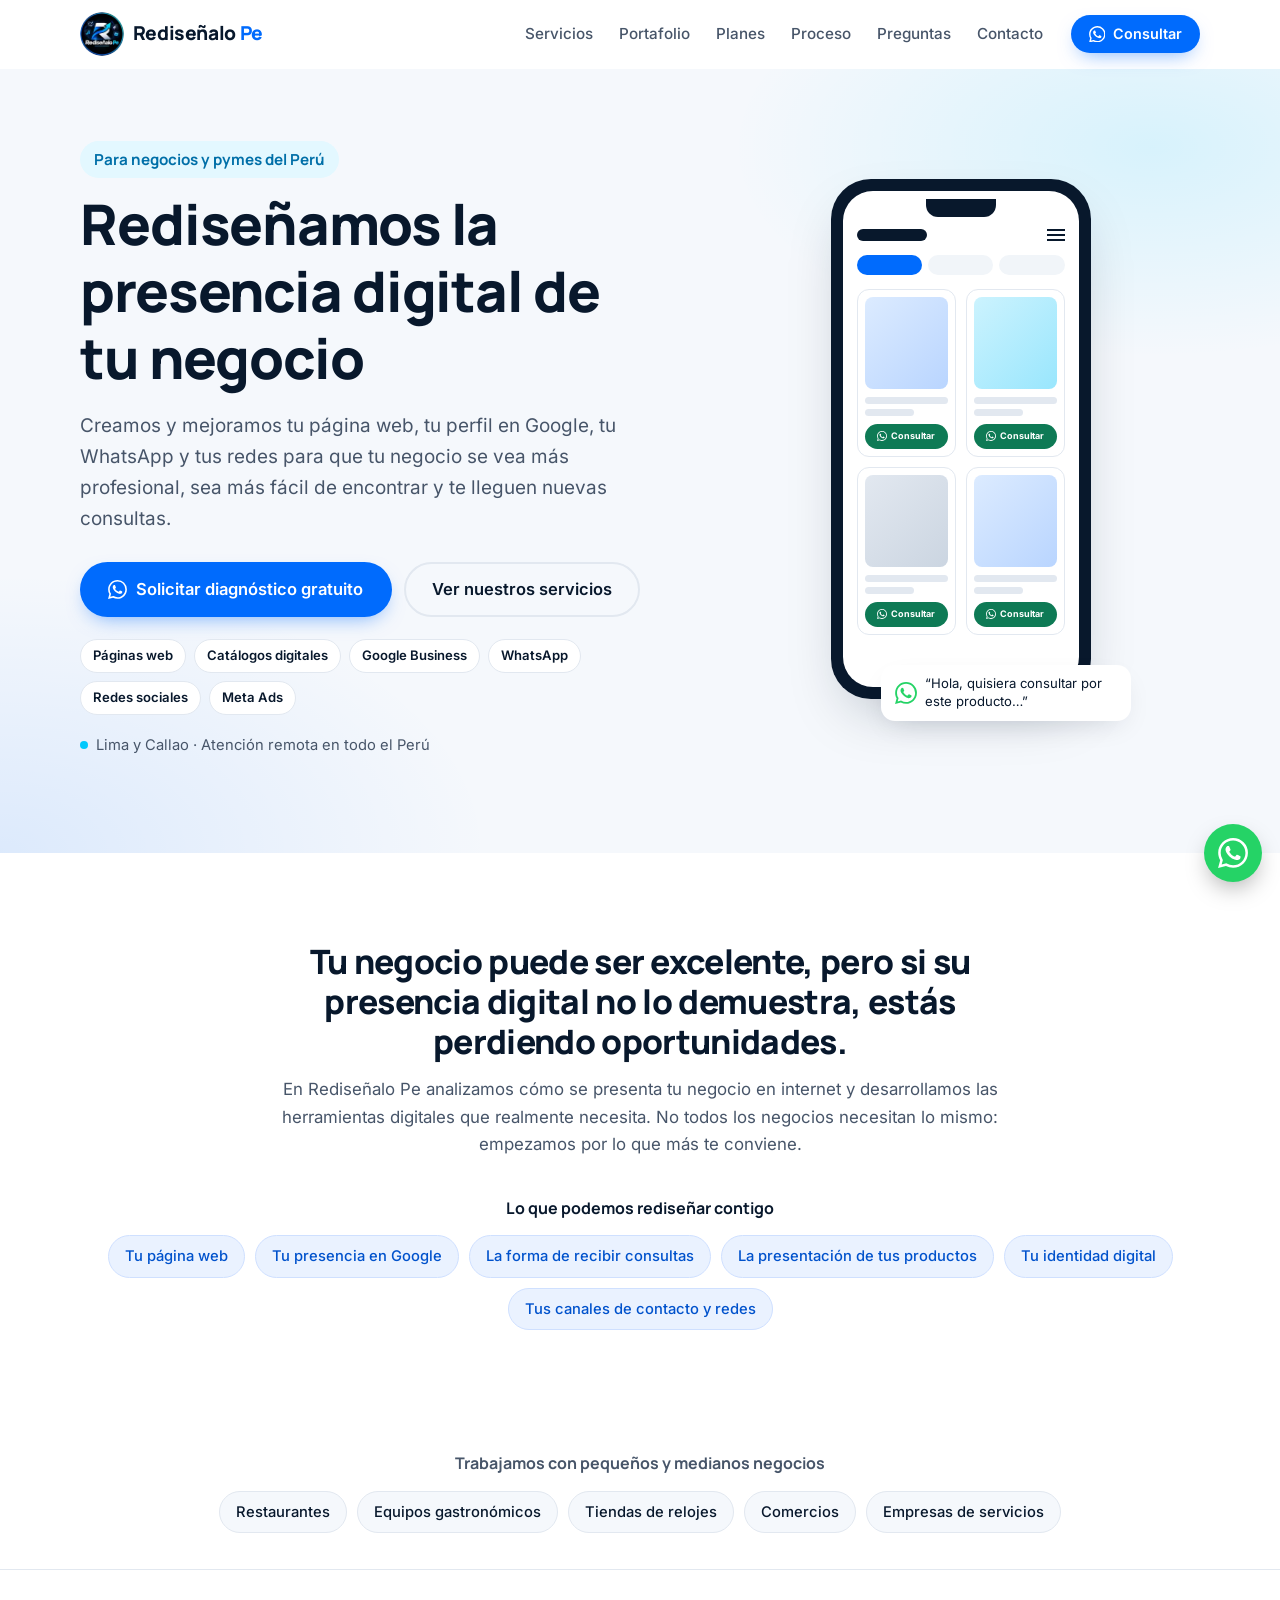
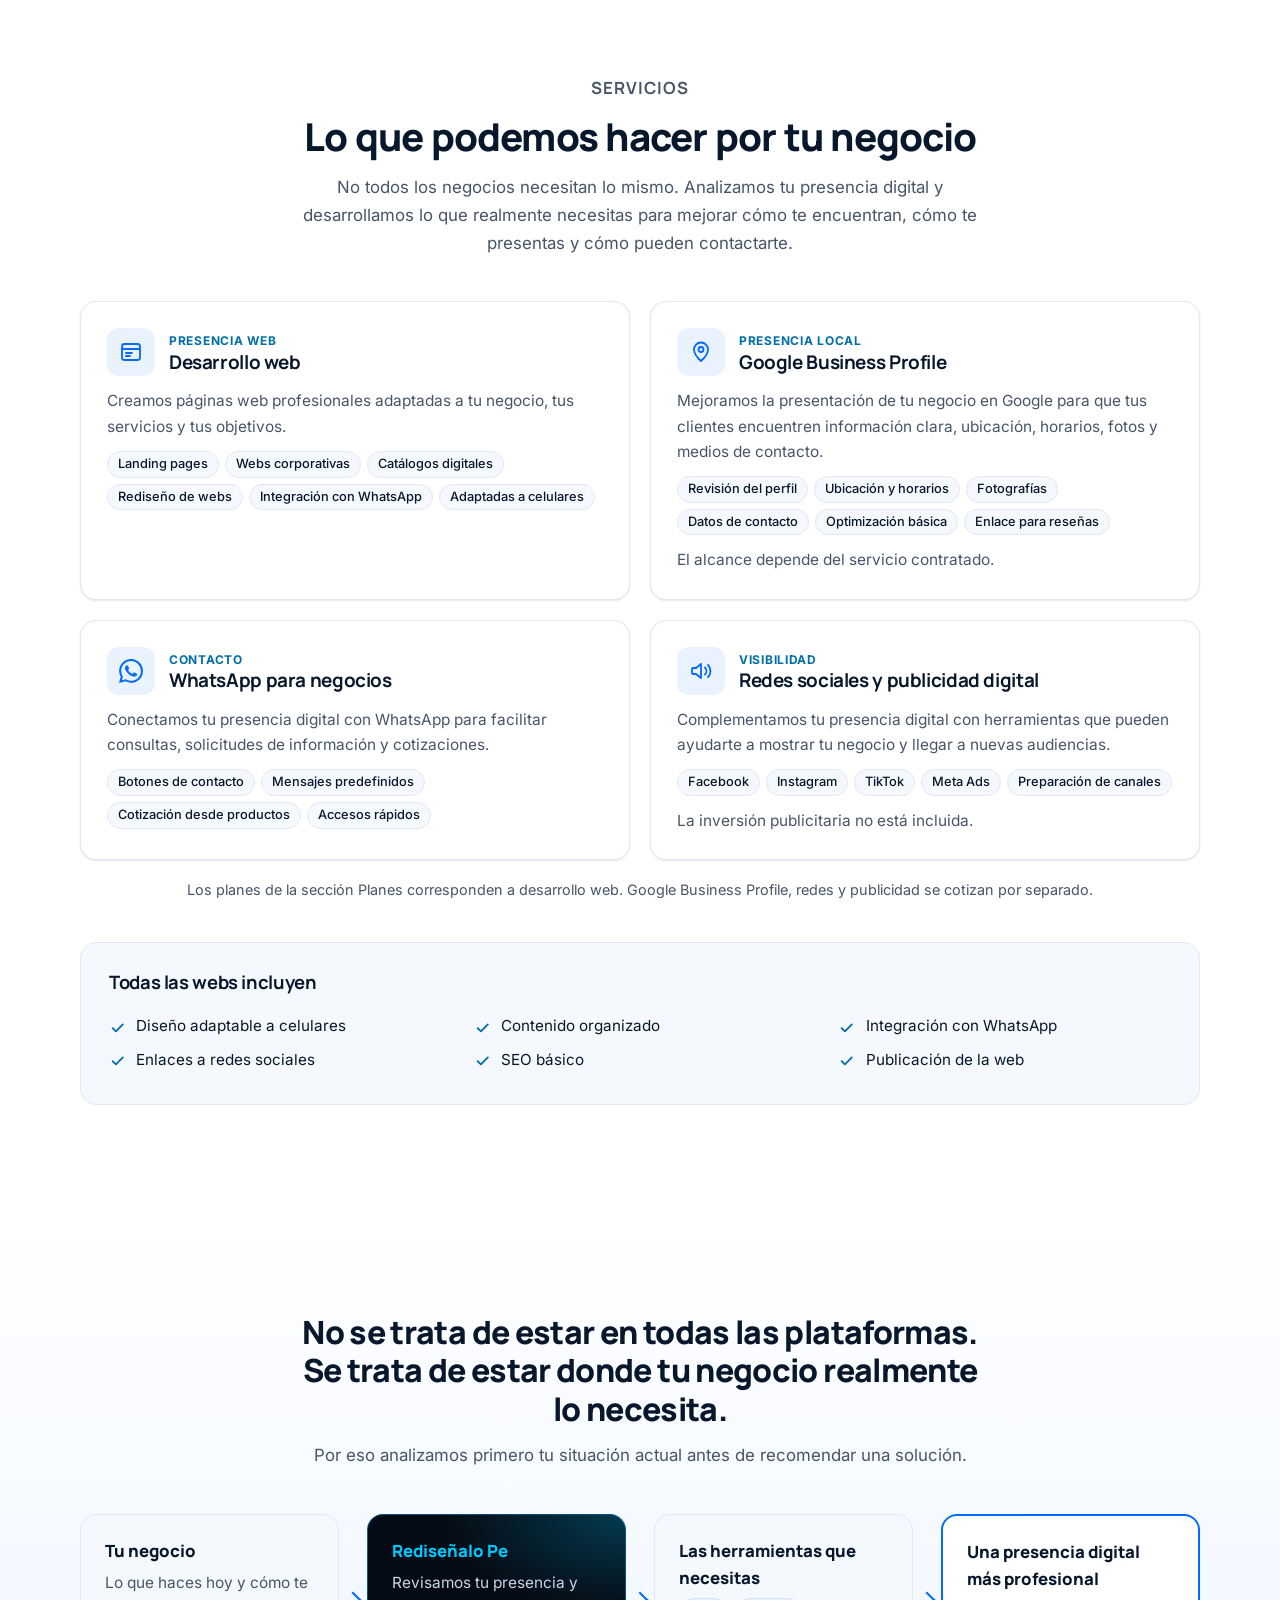
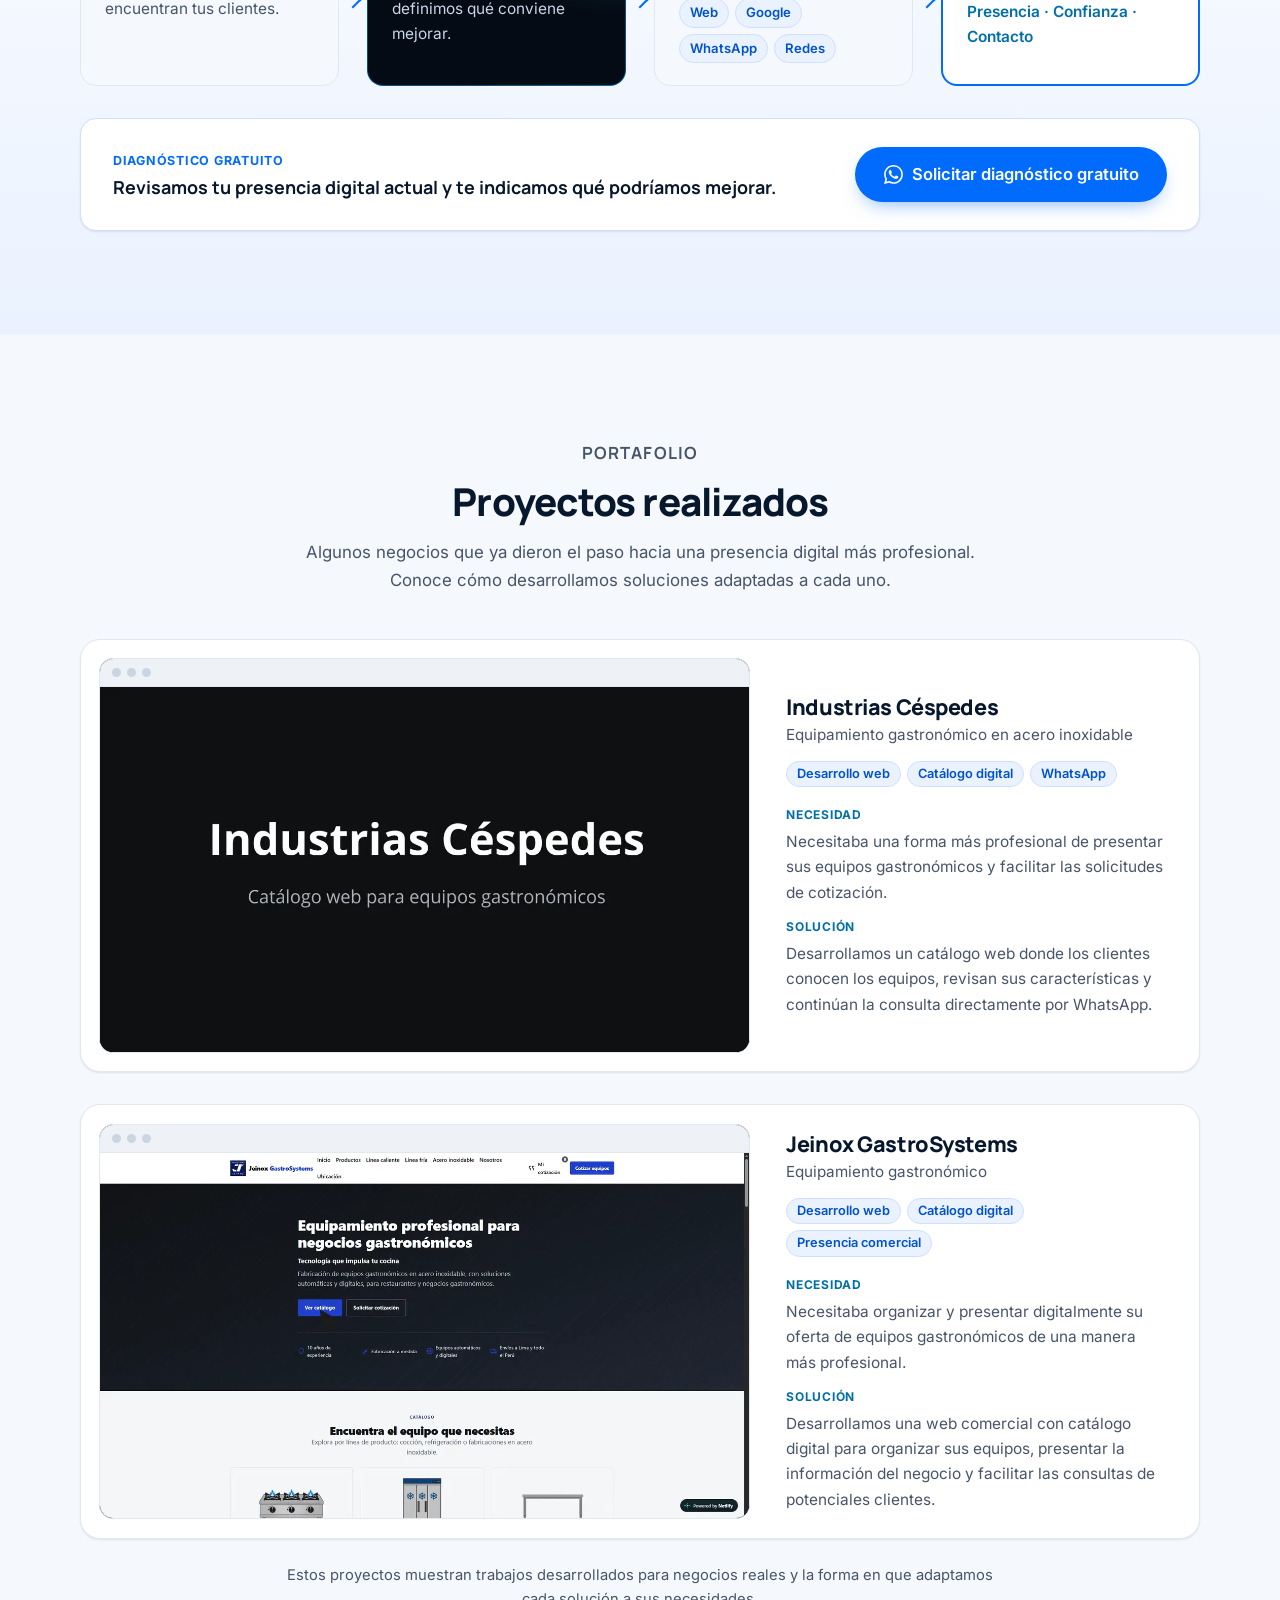
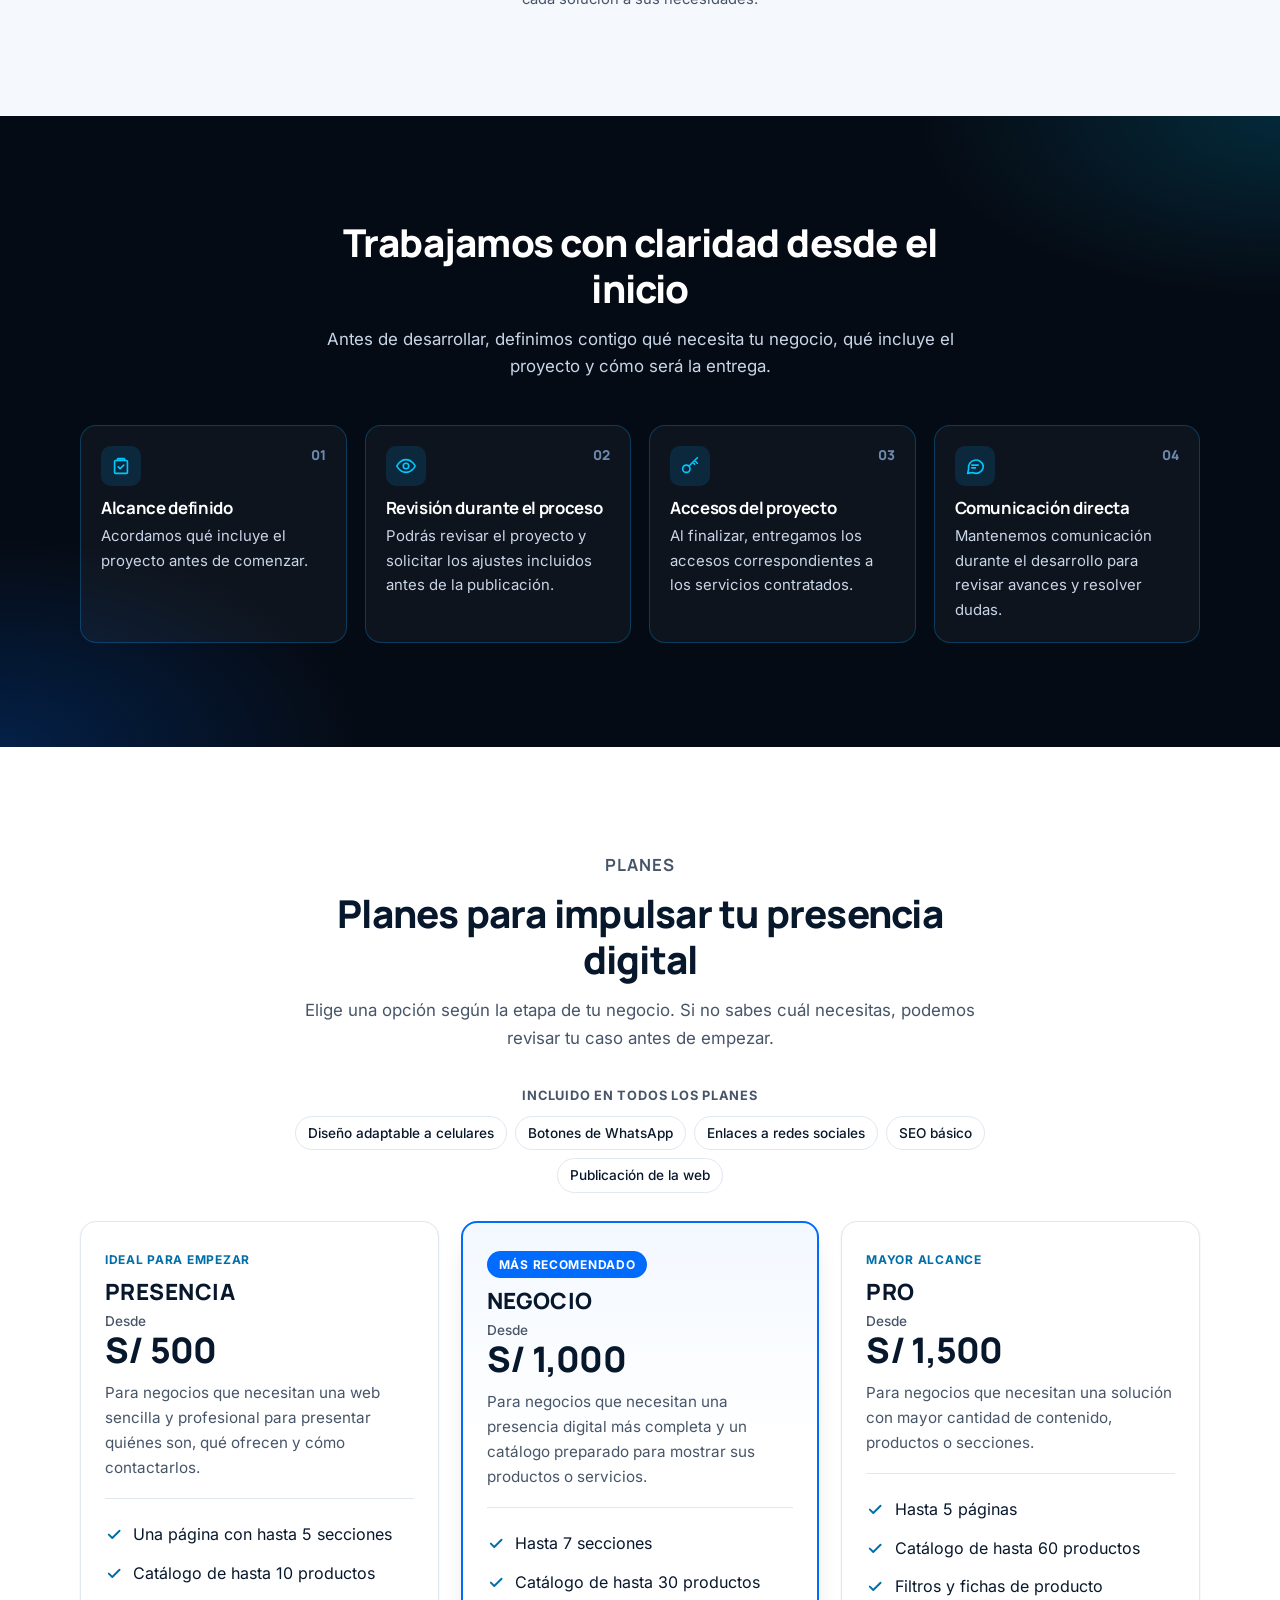
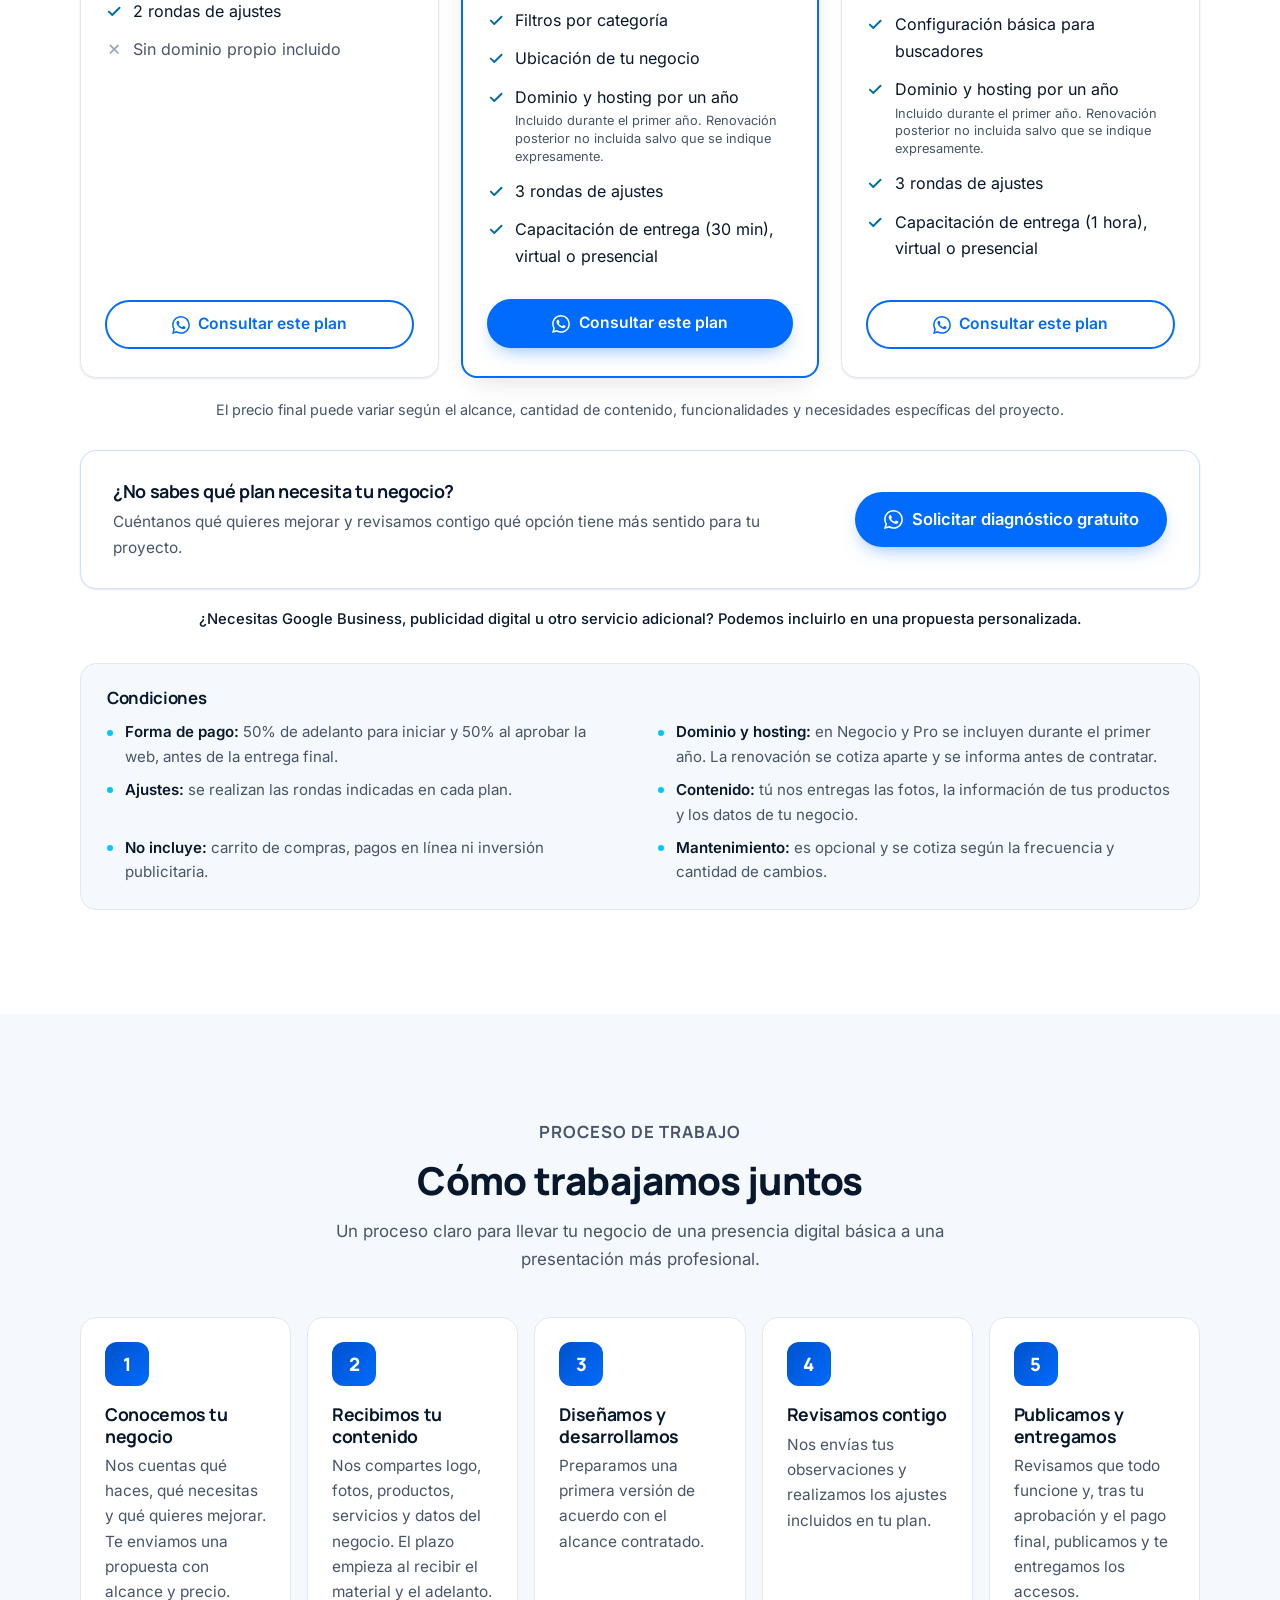
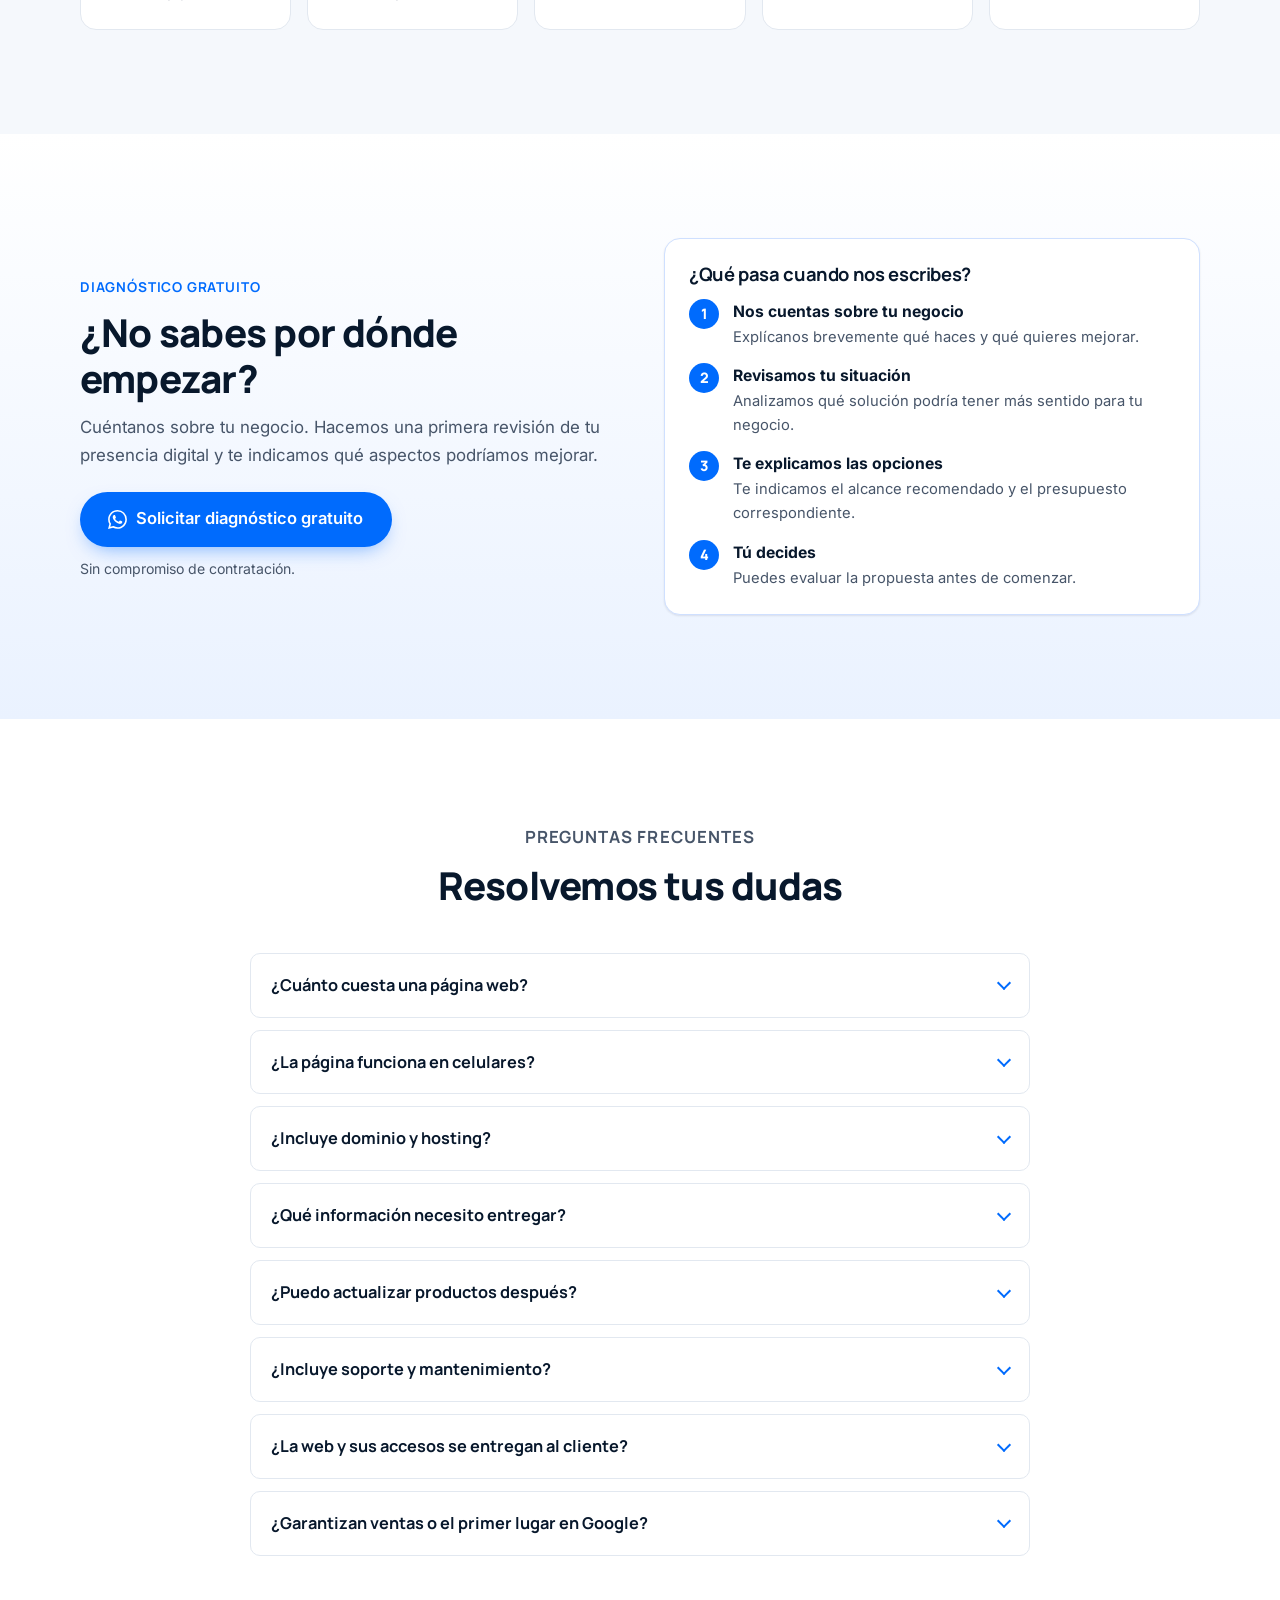
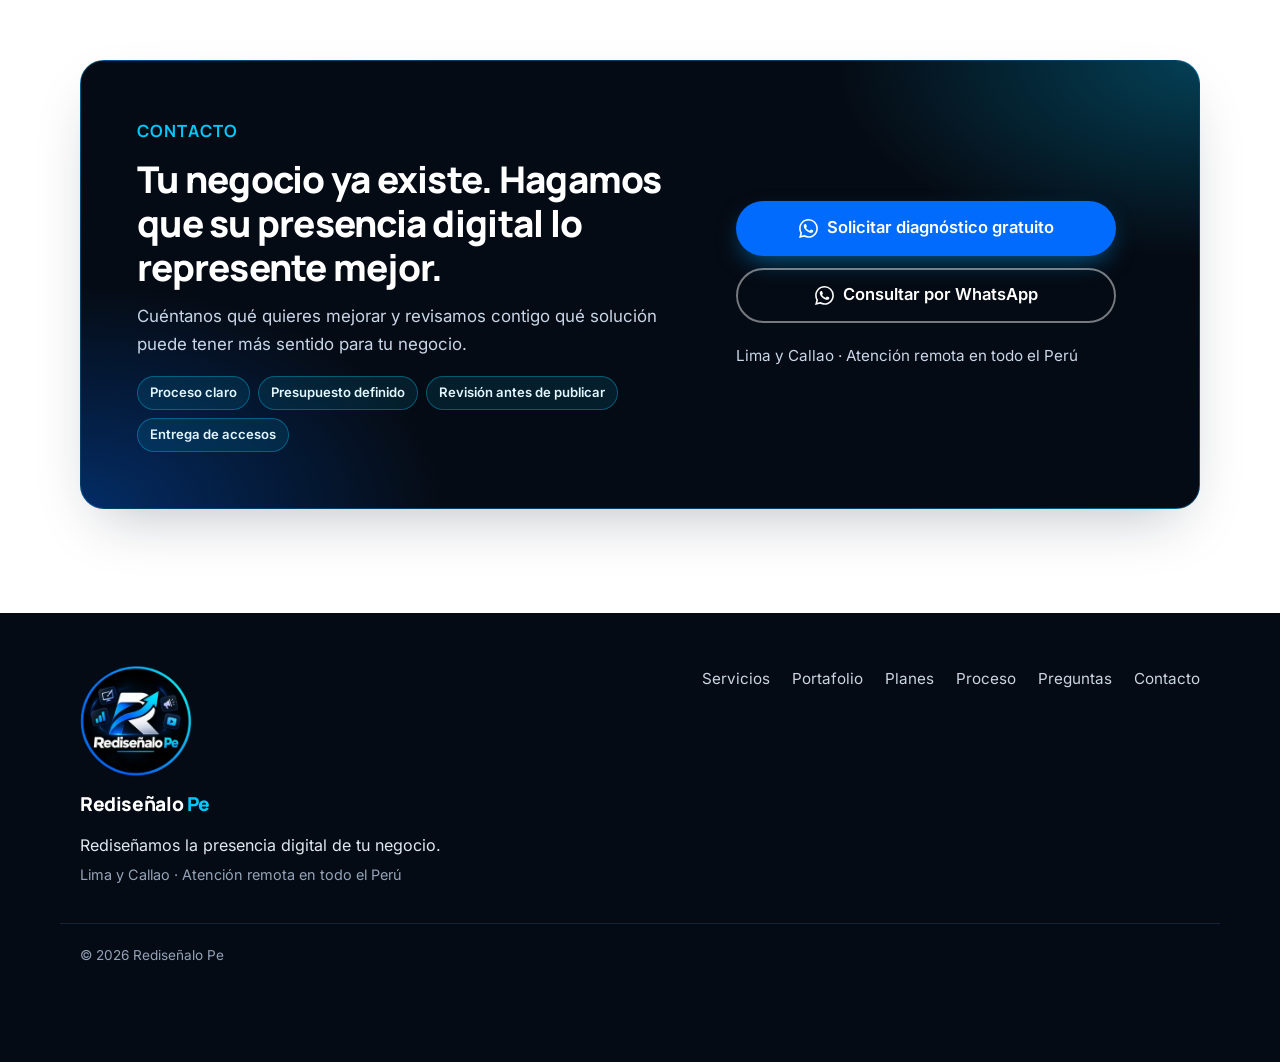
==== commit aac7407e: "Lanzamiento: permitir indexación de la web - Se retira <meta name="robots" content="noindex, nofollo" ====
--- a/site/index.html
+++ b/site/index.html
@@ -3,8 +3,6 @@
 <head>
   <meta charset="utf-8">
   <meta name="viewport" content="width=device-width, initial-scale=1">
-  <!-- LANZAMIENTO: quitar esta línea (y el aviso .review-banner del body) para permitir la indexación. -->
-  <meta name="robots" content="noindex, nofollow">
   <!-- URL pública actual (GitHub Pages). Al conectar el dominio propio, reemplazar
        https://forastero7.github.io/Impulso_digital_webside/site/ en: canonical, og:url,
        og:image, twitter:image, JSON-LD (más abajo), ../sitemap.xml y ../robots.txt. -->
@@ -72,8 +70,6 @@
 
   <a class="skip-link" href="#contenido">Saltar al contenido</a>
 
-  <div class="review-banner" role="note">Versión de revisión · Contenido en borrador, pendiente de aprobación</div>
-
   <header class="site-header" id="top">
     <div class="container header-inner">
       <a class="brand" href="#inicio" aria-label="Rediseñalo Pe, ir al inicio">
--- a/site/css/styles.css
+++ b/site/css/styles.css
@@ -79,11 +79,6 @@
   background: var(--navy); color: #fff; padding: 10px 16px; border-radius: 8px; text-decoration: none;
 }
 .skip-link:focus { top: 12px; }
-
-.review-banner {
-  background: var(--ink); color: #E2E8F0;
-  font-size: .8125rem; text-align: center; padding: 6px var(--gutter);
-}
 
 .icon { width: 1.15em; height: 1.15em; flex-shrink: 0; }
 
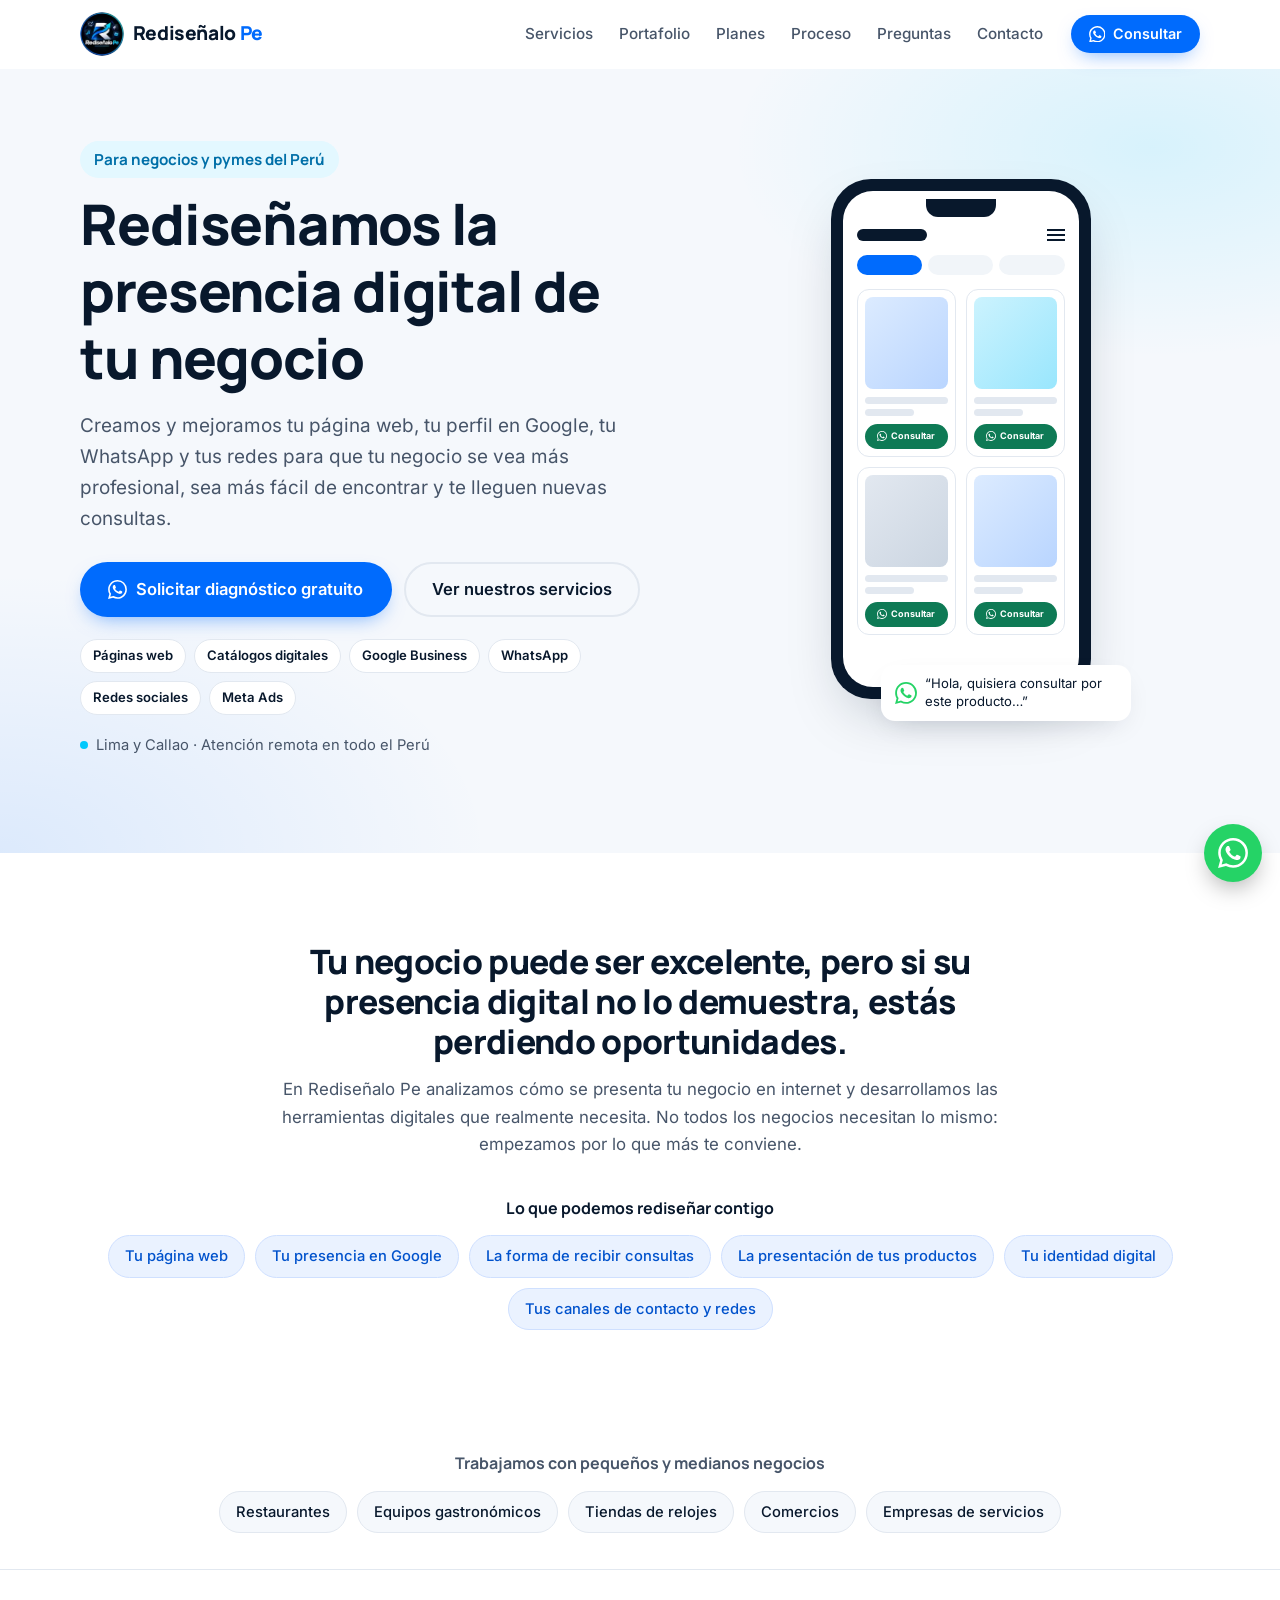
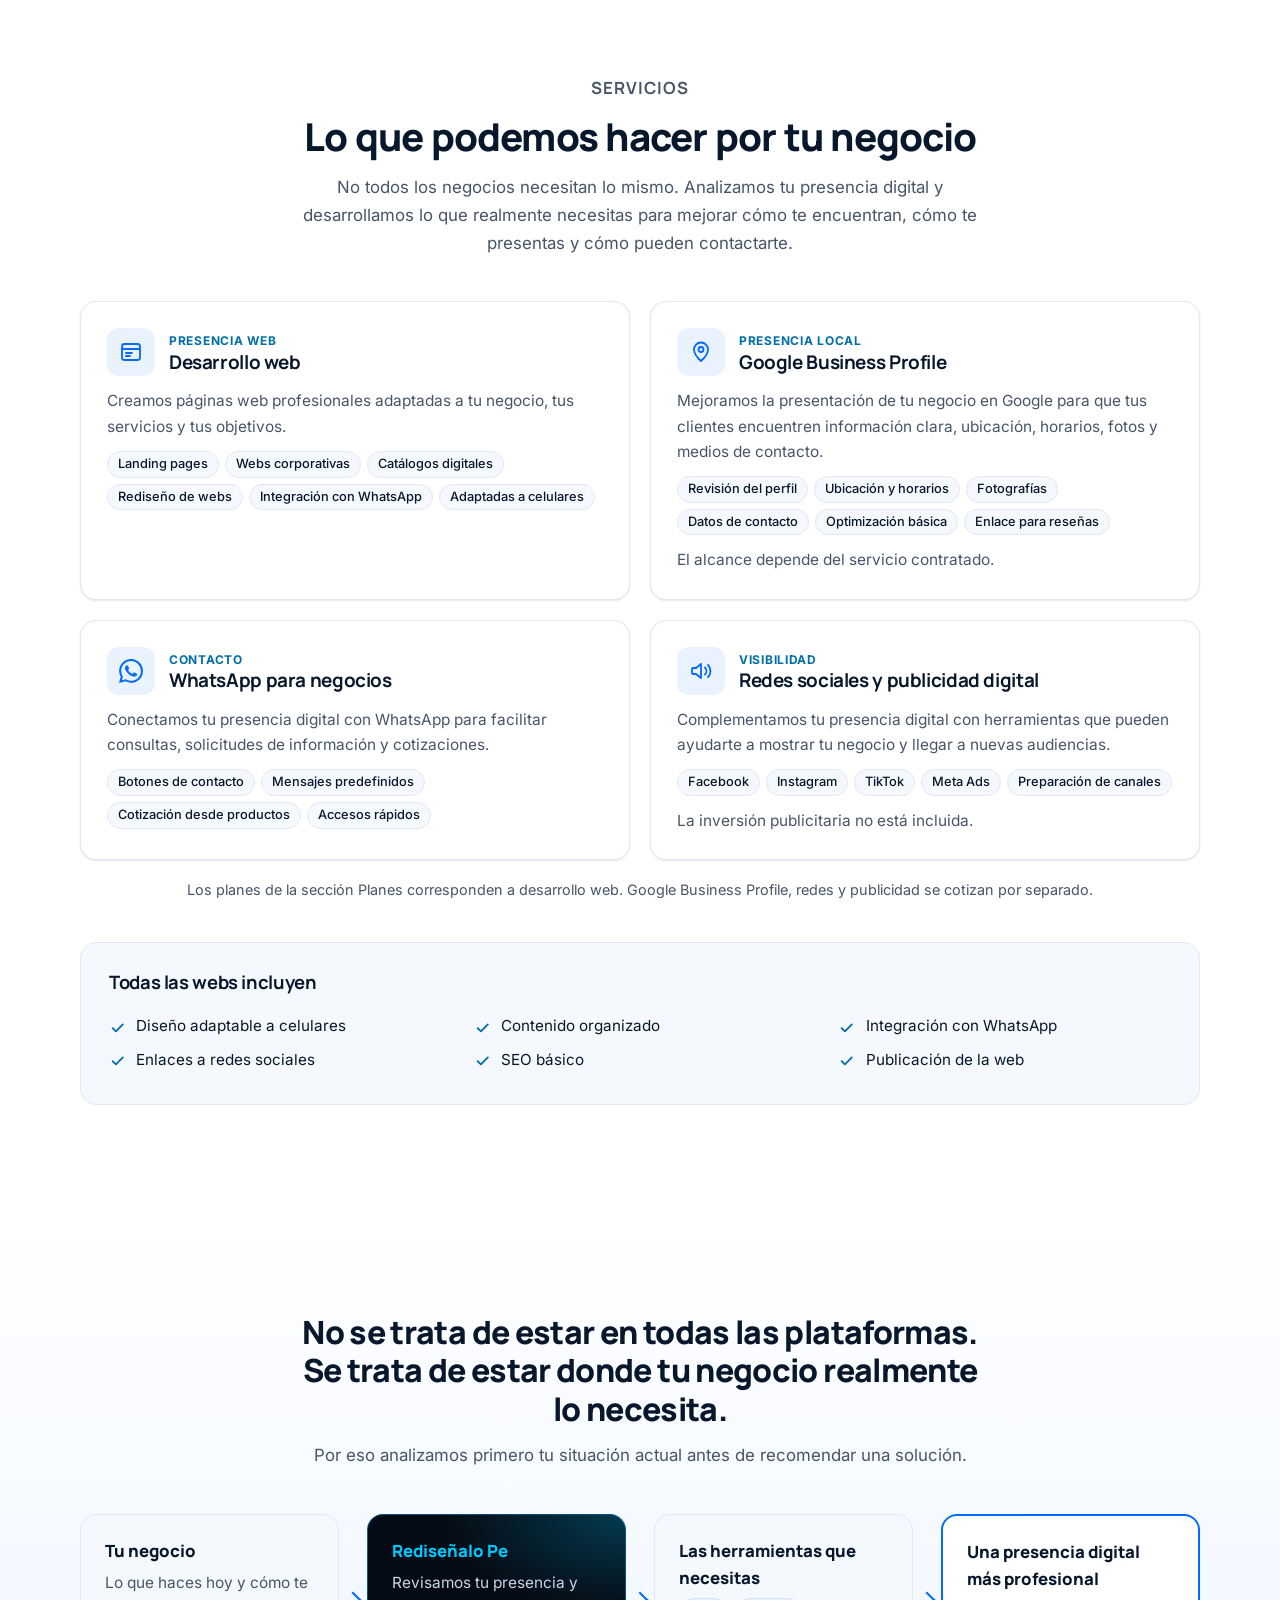
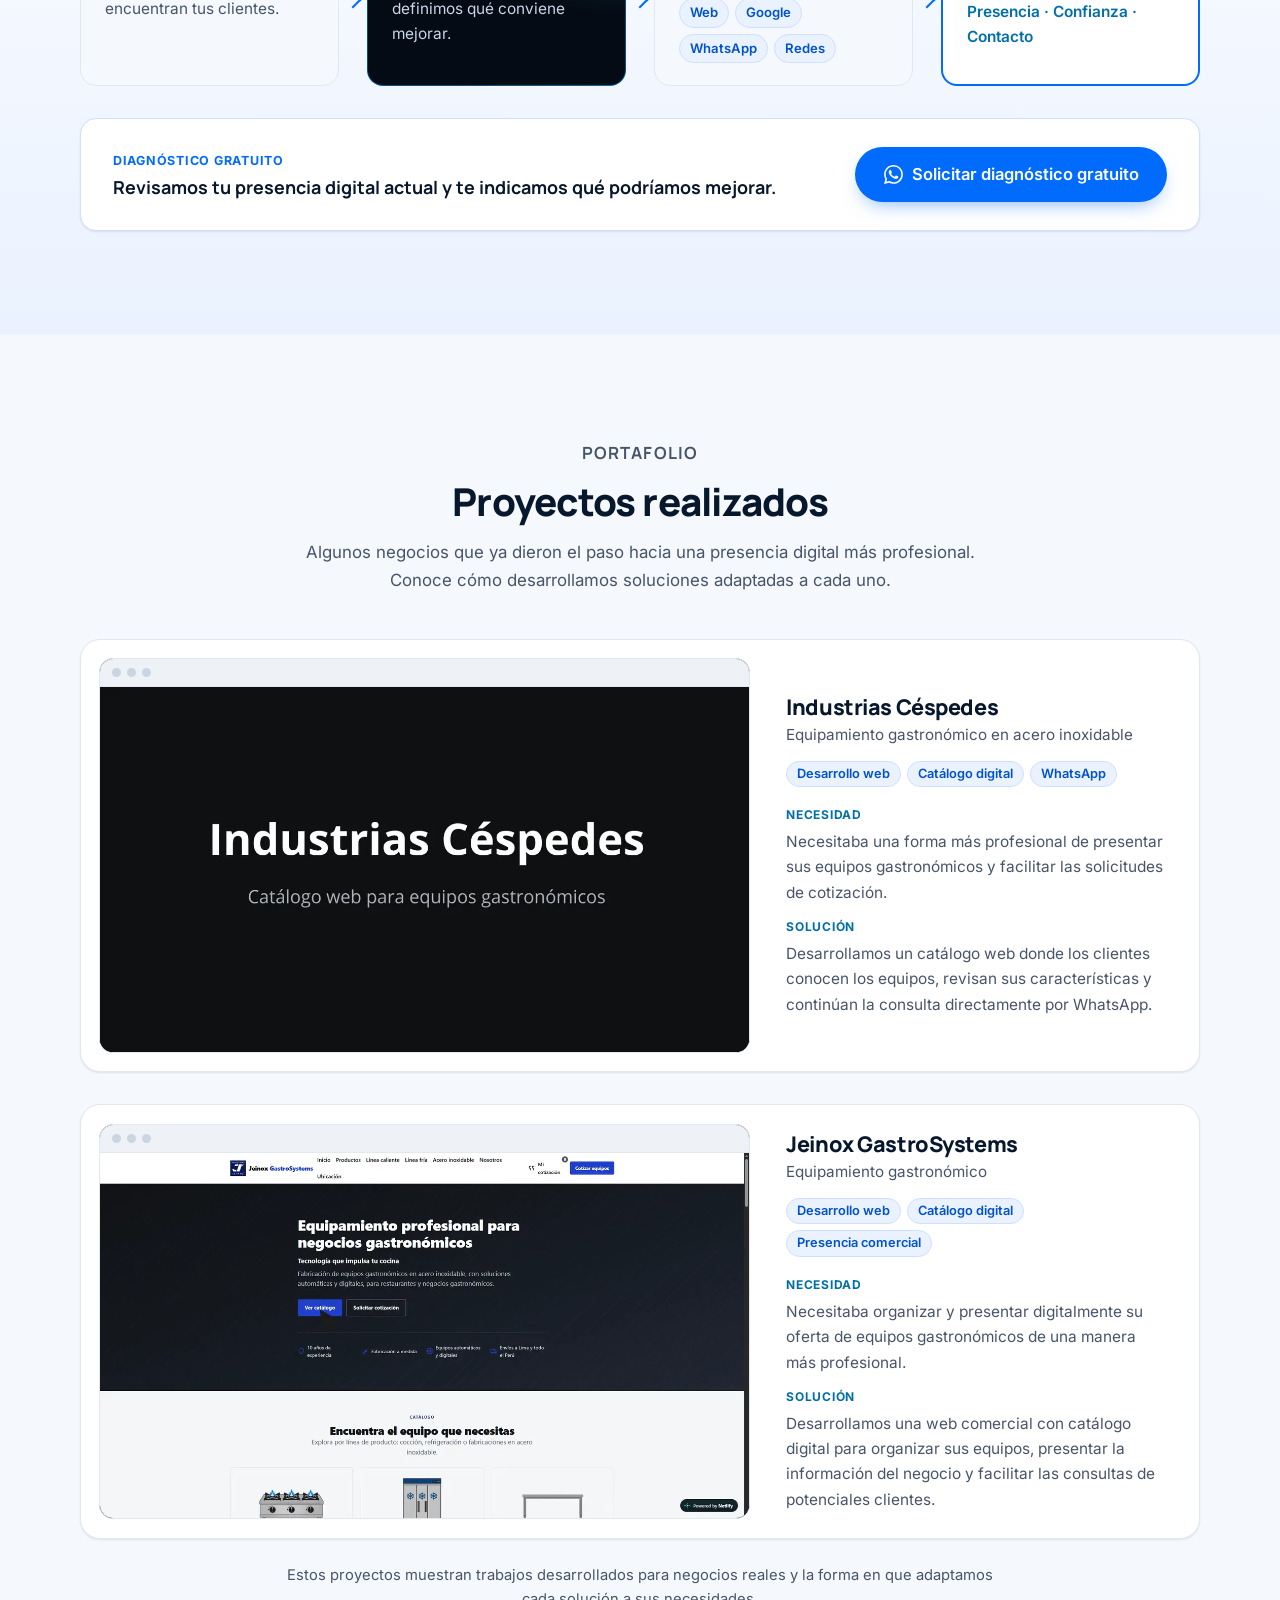
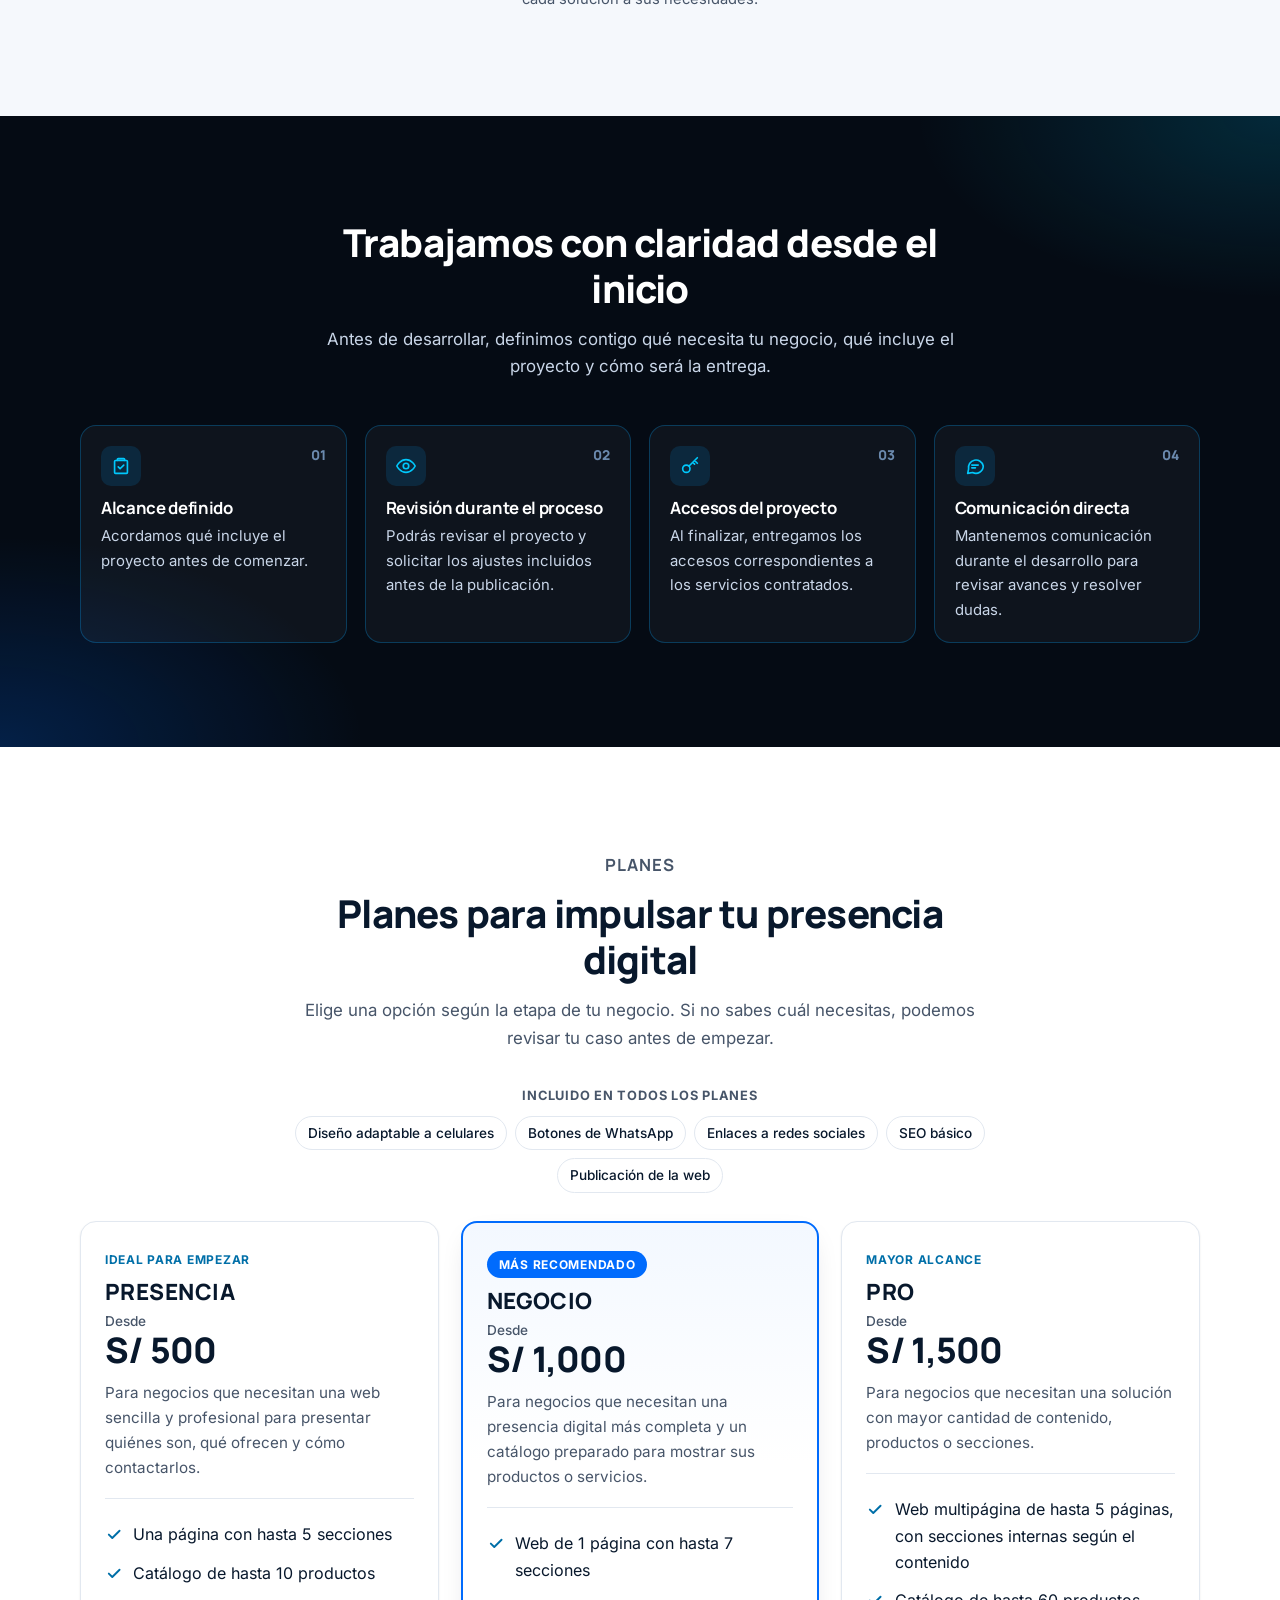
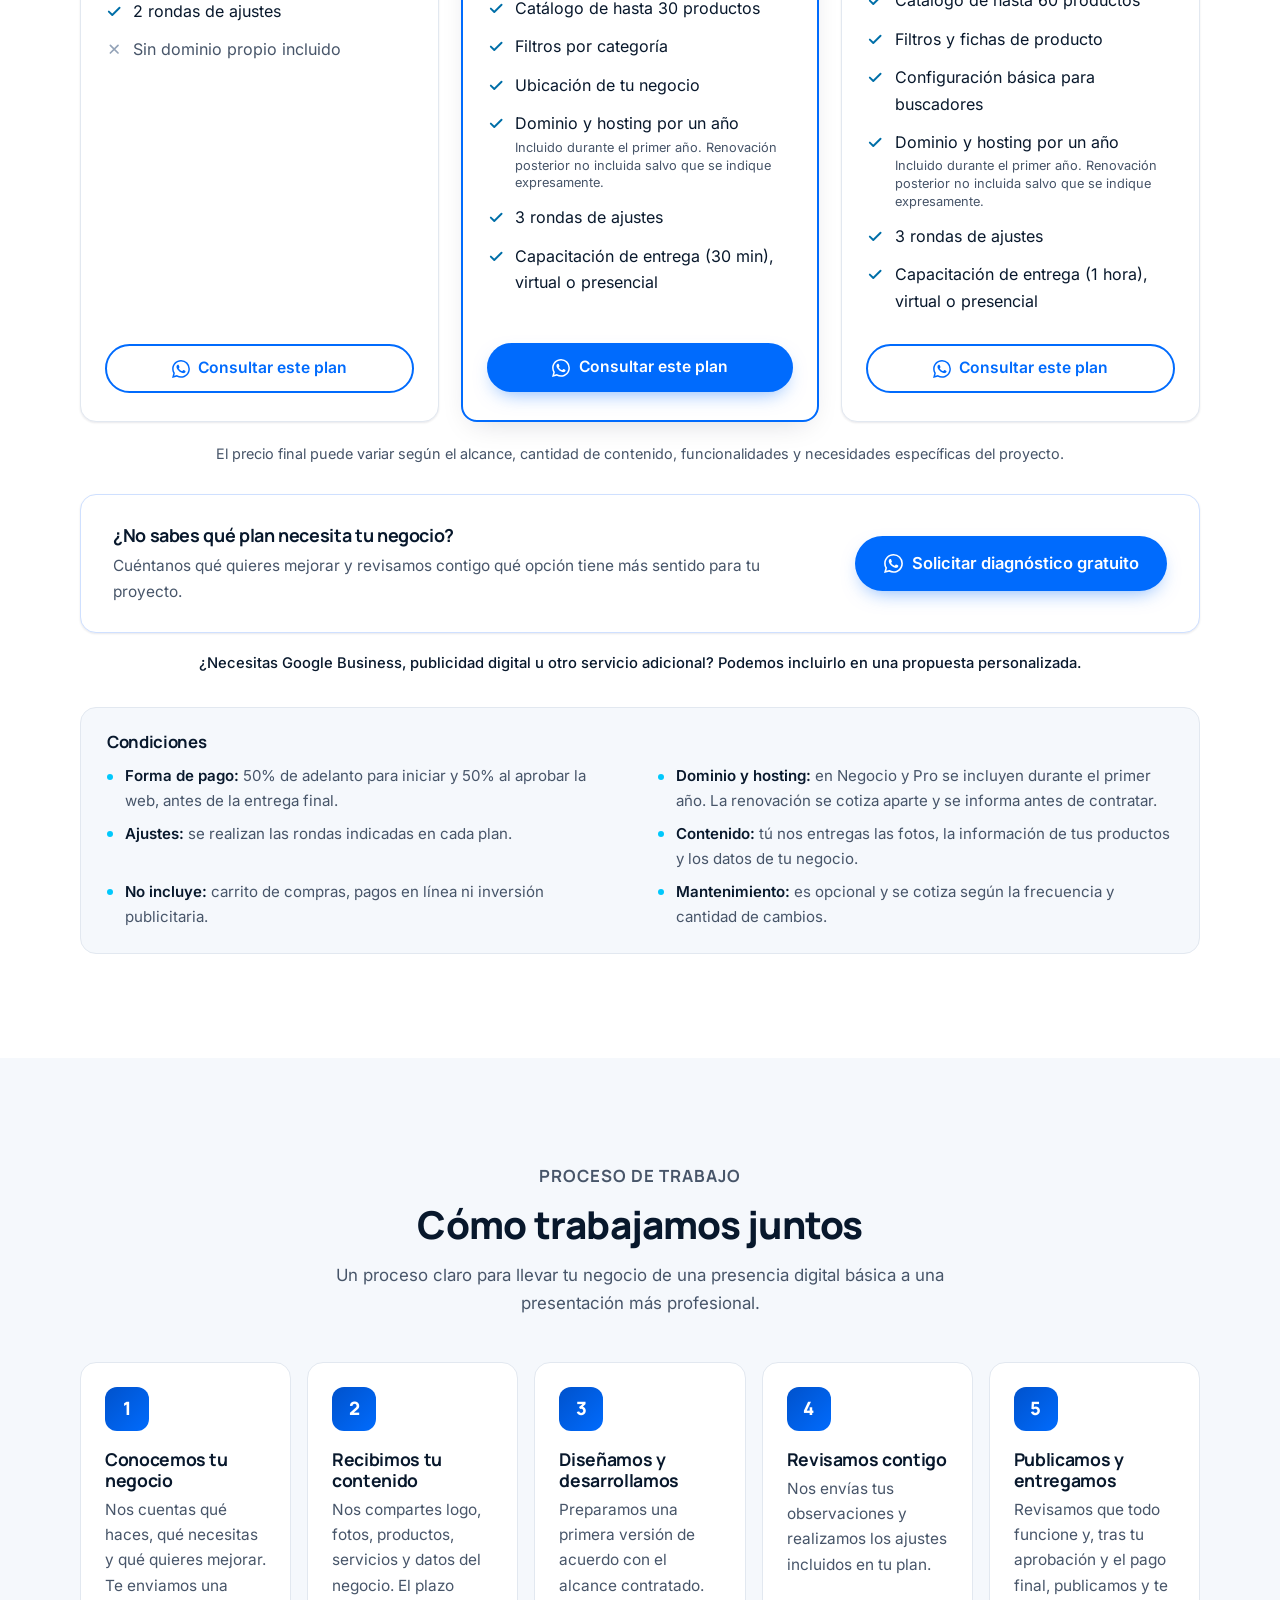
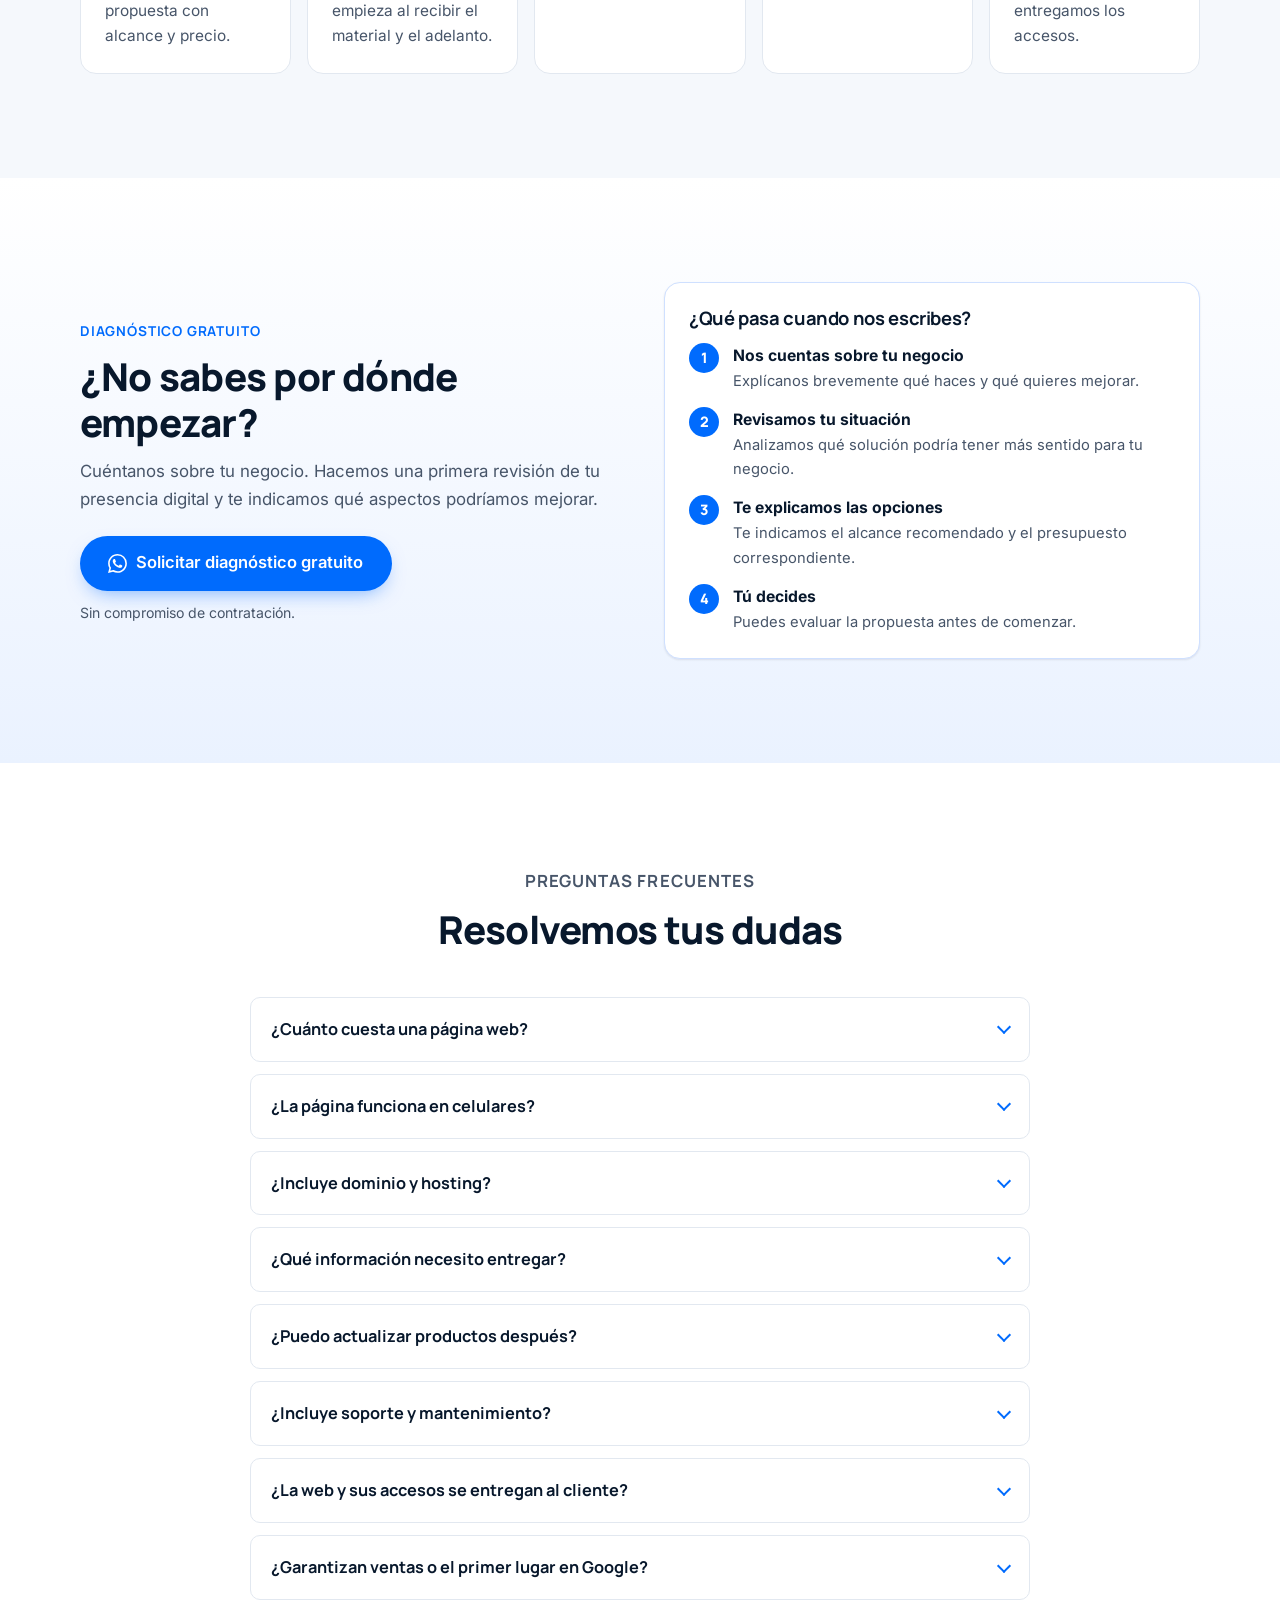
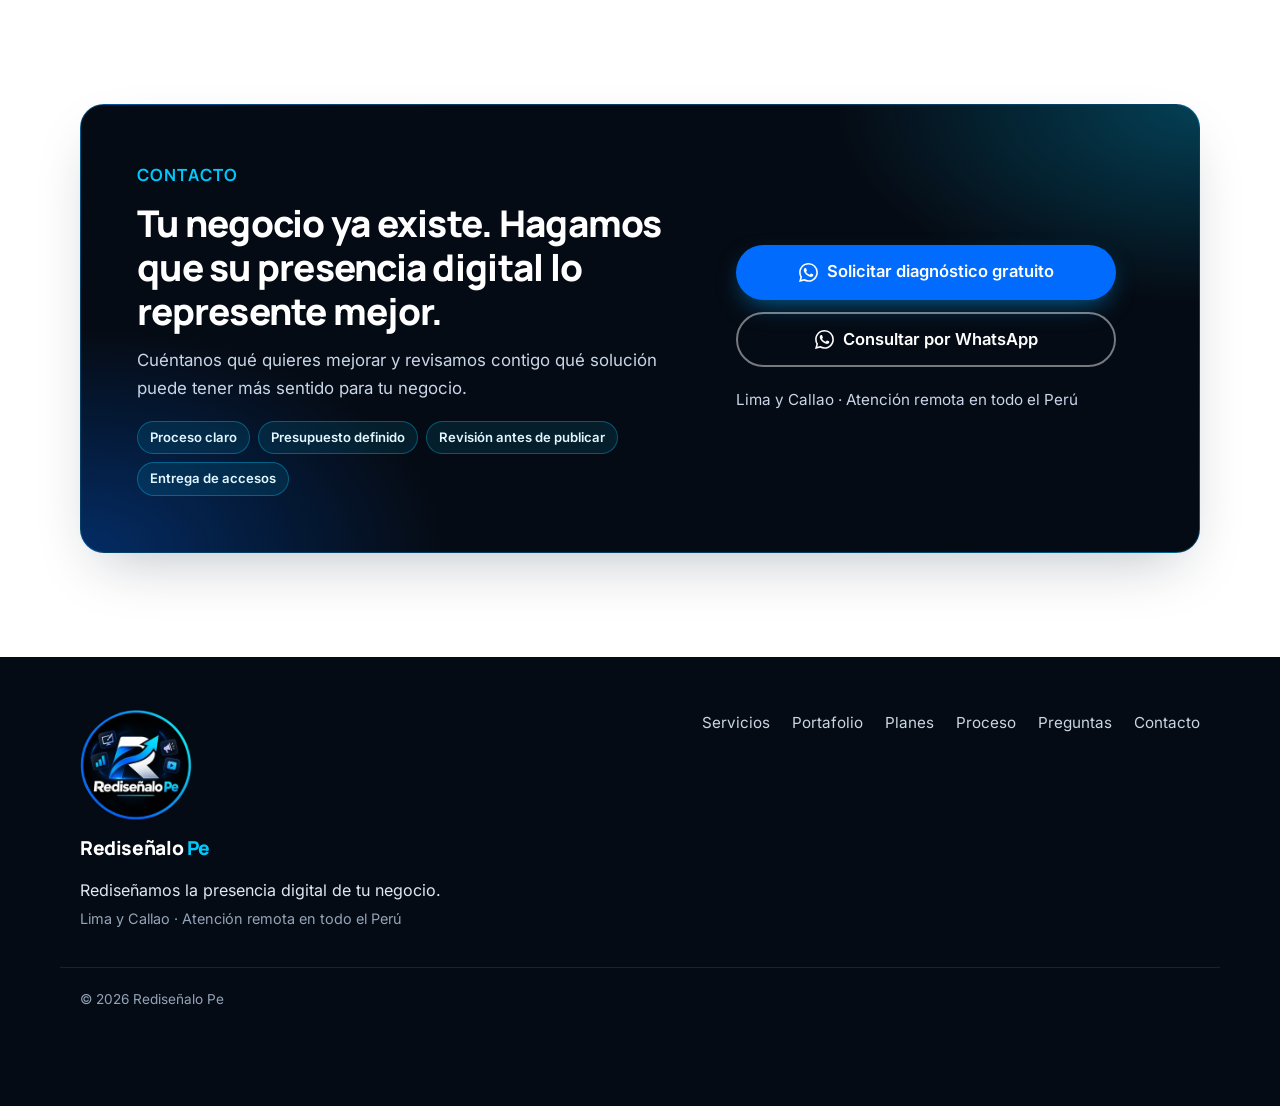
==== commit 4b6b0a52: "Planes: aclarar diferencia entre web de 1 página (Negocio) y multipágina (Pro) Co-Authored-By: Claud" ====
--- a/site/index.html
+++ b/site/index.html
@@ -427,7 +427,7 @@
             <p class="price"><span>Desde</span> S/ 1,000</p>
             <p class="plan-desc">Para negocios que necesitan una presencia digital más completa y un catálogo preparado para mostrar sus productos o servicios.</p>
             <ul class="check-list">
-              <li><svg class="icon" aria-hidden="true"><use href="#i-check"/></svg>Hasta 7 secciones</li>
+              <li><svg class="icon" aria-hidden="true"><use href="#i-check"/></svg>Web de 1 página con hasta 7 secciones</li>
               <li><svg class="icon" aria-hidden="true"><use href="#i-check"/></svg>Catálogo de hasta 30 productos</li>
               <li><svg class="icon" aria-hidden="true"><use href="#i-check"/></svg>Filtros por categoría</li>
               <li><svg class="icon" aria-hidden="true"><use href="#i-check"/></svg>Ubicación de tu negocio</li>
@@ -447,7 +447,7 @@
             <p class="price"><span>Desde</span> S/ 1,500</p>
             <p class="plan-desc">Para negocios que necesitan una solución con mayor cantidad de contenido, productos o secciones.</p>
             <ul class="check-list">
-              <li><svg class="icon" aria-hidden="true"><use href="#i-check"/></svg>Hasta 5 páginas</li>
+              <li><svg class="icon" aria-hidden="true"><use href="#i-check"/></svg>Web multipágina de hasta 5 páginas, con secciones internas según el contenido</li>
               <li><svg class="icon" aria-hidden="true"><use href="#i-check"/></svg>Catálogo de hasta 60 productos</li>
               <li><svg class="icon" aria-hidden="true"><use href="#i-check"/></svg>Filtros y fichas de producto</li>
               <li><svg class="icon" aria-hidden="true"><use href="#i-check"/></svg>Configuración básica para buscadores</li>
